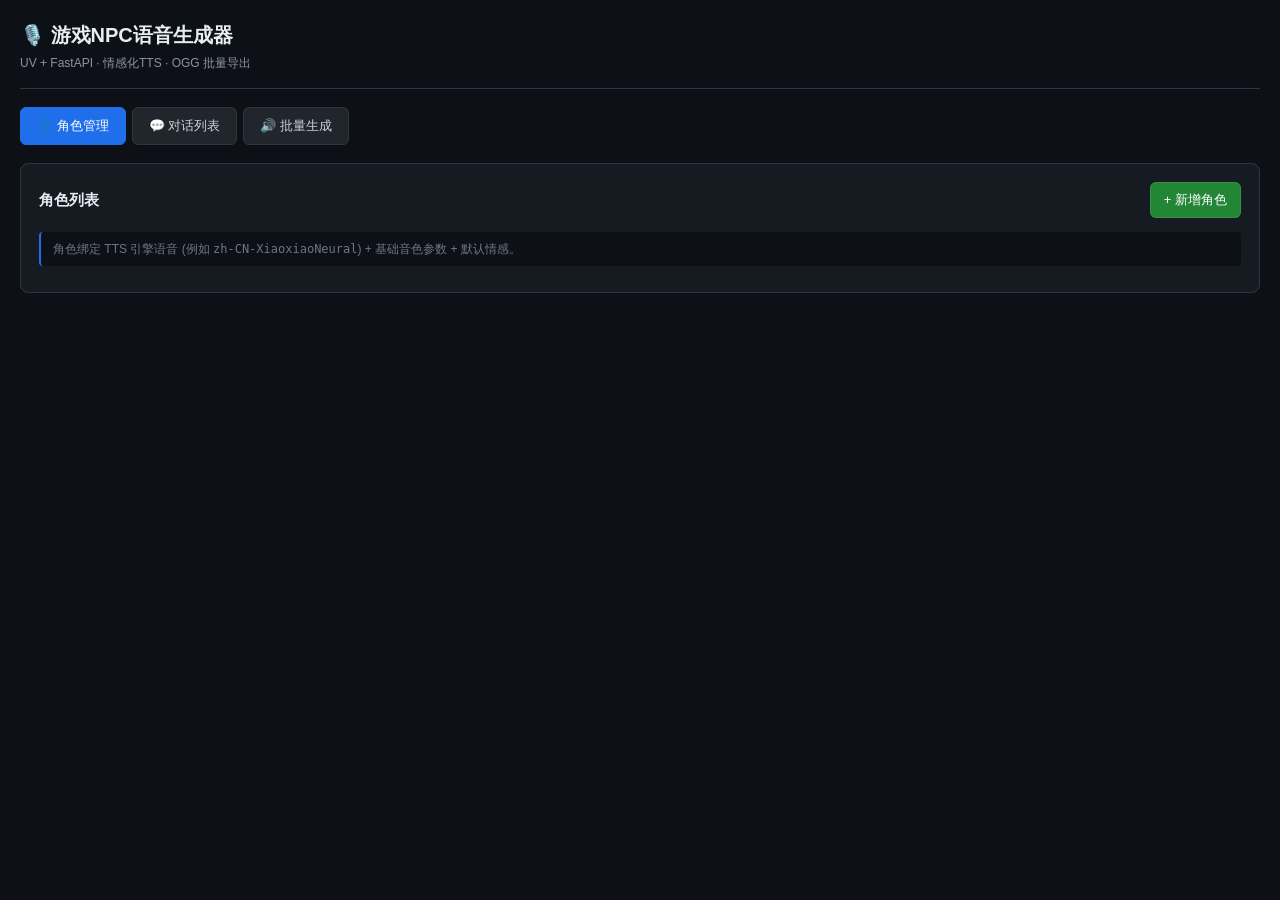
==== web/index.html @ d57621c3 "feat: 用 UV + FastAPI 重建 NPC 语音生成器（按 v2 渐进式披露规范） 按"代码即文档，结构即导航"原则组织项目： - 根 .nav + AI_MAINTENANCE.md +" ====
<!DOCTYPE html>
<html lang="zh-CN">
<head>
<meta charset="UTF-8">
<meta name="viewport" content="width=device-width, initial-scale=1.0">
<title>游戏NPC语音生成器</title>
<style>
* { box-sizing: border-box; margin: 0; padding: 0; }
body { font-family: -apple-system, BlinkMacSystemFont, "PingFang SC", "Microsoft YaHei", sans-serif;
  background: #0d1117; color: #e6edf3; line-height: 1.5; min-height: 100vh; }
.app { max-width: 1400px; margin: 0 auto; padding: 20px; }
header { display: flex; justify-content: space-between; align-items: center; padding-bottom: 16px; border-bottom: 1px solid #30363d; }
h1 { font-size: 20px; }
.subtitle { color: #8b949e; font-size: 12px; margin-top: 4px; }
nav { display: flex; gap: 6px; margin: 18px 0; }
nav button { background: #21262d; color: #c9d1d9; border: 1px solid #30363d; padding: 9px 16px; border-radius: 6px; cursor: pointer; font-size: 13px; }
nav button.active { background: #1f6feb; border-color: #1f6feb; color: #fff; }
section { display: none; background: #161b22; border: 1px solid #30363d; border-radius: 8px; padding: 18px; }
section.active { display: block; }
.panel-head { display: flex; justify-content: space-between; align-items: center; margin-bottom: 14px; gap: 8px; flex-wrap: wrap; }
.panel-head h2 { font-size: 15px; }
button.primary { background: #238636; color: #fff; border: 1px solid rgba(240,246,252,0.1); padding: 8px 13px; border-radius: 6px; cursor: pointer; font-size: 13px; }
button.primary:hover { background: #2ea043; }
button.secondary { background: #21262d; color: #c9d1d9; border: 1px solid #30363d; padding: 7px 11px; border-radius: 6px; cursor: pointer; font-size: 13px; }
button.secondary:hover { background: #30363d; }
button.danger { background: #21262d; color: #f85149; border: 1px solid #30363d; padding: 7px 11px; border-radius: 6px; cursor: pointer; font-size: 13px; }
button.danger:hover { background: #da3633; color: #fff; }
button:disabled { opacity: 0.4; cursor: not-allowed; }
.card { background: #0d1117; border: 1px solid #30363d; border-radius: 6px; padding: 12px; margin-bottom: 10px; }
.row { display: flex; gap: 10px; align-items: center; flex-wrap: wrap; }
input, select, textarea { background: #0d1117; color: #e6edf3; border: 1px solid #30363d; padding: 7px 10px; border-radius: 6px; font-size: 13px; font-family: inherit; }
textarea { width: 100%; min-height: 80px; resize: vertical; font-family: ui-monospace, Menlo, monospace; }
input:focus, select:focus, textarea:focus { outline: none; border-color: #1f6feb; box-shadow: 0 0 0 3px rgba(31,111,235,0.3); }
label { font-size: 11px; color: #8b949e; display: block; margin-bottom: 4px; text-transform: uppercase; letter-spacing: 0.05em; }
.field { display: flex; flex-direction: column; gap: 4px; flex: 1; min-width: 130px; }
.tag { background: #1f6feb33; color: #58a6ff; padding: 2px 8px; border-radius: 12px; font-size: 11px; }
.tag.emo-happy { background: #d2992233; color: #f0883e; }
.tag.emo-sad { background: #6e768133; color: #8b949e; }
.tag.emo-angry { background: #da363333; color: #f85149; }
.tag.emo-surprise { background: #a37bff33; color: #bc8cff; }
.tag.emo-fear { background: #3fb95033; color: #56d364; }
.tag.emo-calm { background: #1f6feb33; color: #58a6ff; }
.tag.emo-neutral { background: #30363d; color: #c9d1d9; }
.status-pending { color: #d29922; }
.status-done { color: #3fb950; }
.status-error { color: #f85149; }
table { width: 100%; border-collapse: collapse; }
th, td { text-align: left; padding: 9px 8px; border-bottom: 1px solid #21262d; font-size: 13px; vertical-align: middle; }
th { color: #8b949e; font-size: 11px; text-transform: uppercase; letter-spacing: 0.05em; }
.empty { text-align: center; padding: 40px 20px; color: #6e7681; }
.progress { background: #21262d; height: 6px; border-radius: 3px; overflow: hidden; margin: 10px 0; }
.progress-bar { background: #1f6feb; height: 100%; transition: width 0.3s; }
.modal-backdrop { position: fixed; inset: 0; background: rgba(0,0,0,0.7); display: none; z-index: 100; align-items: center; justify-content: center; padding: 20px; }
.modal-backdrop.show { display: flex; }
.modal { background: #161b22; border: 1px solid #30363d; border-radius: 8px; padding: 20px; min-width: 480px; max-width: 720px; width: 100%; max-height: 90vh; overflow: auto; }
.toast { position: fixed; bottom: 20px; right: 20px; background: #1f6feb; color: #fff; padding: 10px 16px; border-radius: 6px; z-index: 200; font-size: 13px; }
.toast.error { background: #da3633; }
.toast.success { background: #238636; }
audio { vertical-align: middle; height: 32px; }
.hint { font-size: 12px; color: #6e7681; padding: 8px 12px; background: #0d1117; border-left: 2px solid #1f6feb; border-radius: 4px; margin: 8px 0; }
.mb-2 { margin-bottom: 10px; } .mb-3 { margin-bottom: 14px; }
</style>
</head>
<body>
<div class="app">
  <header>
    <div>
      <h1>🎙️ 游戏NPC语音生成器</h1>
      <div class="subtitle">UV + FastAPI · 情感化TTS · OGG 批量导出</div>
    </div>
  </header>

  <nav>
    <button data-tab="characters" class="active">👤 角色管理</button>
    <button data-tab="dialogues">💬 对话列表</button>
    <button data-tab="generate">🔊 批量生成</button>
  </nav>

  <section id="characters" class="active">
    <div class="panel-head">
      <h2>角色列表</h2>
      <button class="primary" id="addCharacter">+ 新增角色</button>
    </div>
    <div class="hint">角色绑定 TTS 引擎语音 (例如 <code>zh-CN-XiaoxiaoNeural</code>) + 基础音色参数 + 默认情感。</div>
    <div id="characterList"></div>
  </section>

  <section id="dialogues">
    <div class="panel-head">
      <h2>对话列表</h2>
      <div class="row">
        <button class="secondary" id="batchImportBtn">📥 批量导入</button>
        <button class="primary" id="addDialogue">+ 新增对话</button>
      </div>
    </div>
    <div id="dialogueList"></div>
  </section>

  <section id="generate">
    <div class="panel-head"><h2>批量语音合成</h2></div>
    <div class="card">
      <div class="row mb-2">
        <div class="field">
          <label>合成范围</label>
          <select id="genScope">
            <option value="pending">仅未合成 (新增对话之后)</option>
            <option value="all">全部对话 (重新合成)</option>
            <option value="selected">仅选中的对话</option>
          </select>
        </div>
        <div class="field" style="flex:0 0 auto">
          <label>&nbsp;</label>
          <div class="row">
            <button class="primary" id="startGen">▶ 开始合成</button>
          </div>
        </div>
      </div>
      <div class="progress"><div class="progress-bar" id="progBar" style="width:0%"></div></div>
      <div id="genStatus" class="subtitle">就绪。后端通过 edge-tts + ffmpeg 输出 OGG/Opus。</div>
      <div class="hint">范围 "仅未合成" 会跳过 <code>audio_path</code> 已存在的对话；编辑对话内容会自动失效旧音频。</div>
    </div>
    <div class="card">
      <div class="panel-head" style="margin-bottom:8px"><h2 style="font-size:13px">最近合成结果</h2></div>
      <div id="genResults"></div>
    </div>
  </section>
</div>

<div class="modal-backdrop" id="modal"><div class="modal" id="modalContent"></div></div>

<script>
'use strict';

const EMOTIONS = {
  neutral: '中性', happy: '开心', sad: '悲伤', angry: '愤怒',
  surprise: '惊讶', fear: '害怕', calm: '平静',
};

const state = { characters: [], dialogues: [], voices: [] };

const $ = s => document.querySelector(s);
const escapeHtml = s => String(s ?? '').replace(/[&<>"']/g, m => ({'&':'&amp;','<':'&lt;','>':'&gt;','"':'&quot;',"'":'&#39;'}[m]));

async function api(path, options = {}) {
  const res = await fetch(path, {
    headers: { 'Content-Type': 'application/json', ...(options.headers || {}) },
    ...options,
  });
  if (!res.ok) {
    let detail = res.statusText;
    try { detail = (await res.json()).detail || detail; } catch (e) {}
    throw new Error(detail);
  }
  const ct = res.headers.get('content-type') || '';
  if (ct.includes('application/json')) return res.json();
  return res;
}

function toast(msg, type = 'info') {
  const t = document.createElement('div');
  t.className = 'toast ' + type;
  t.textContent = msg;
  document.body.appendChild(t);
  setTimeout(() => t.remove(), 2500);
}

function openModal(html) { $('#modalContent').innerHTML = html; $('#modal').classList.add('show'); }
function closeModal() { $('#modal').classList.remove('show'); }
$('#modal').addEventListener('click', e => { if (e.target.id === 'modal') closeModal(); });

document.querySelectorAll('nav button').forEach(btn => {
  btn.addEventListener('click', () => {
    document.querySelectorAll('nav button').forEach(b => b.classList.remove('active'));
    document.querySelectorAll('section').forEach(s => s.classList.remove('active'));
    btn.classList.add('active');
    document.getElementById(btn.dataset.tab).classList.add('active');
  });
});

/* ---------- 角色 ---------- */
async function reloadCharacters() {
  state.characters = await api('/api/characters');
  renderCharacters();
  renderDialogues();
}

function renderCharacters() {
  const list = $('#characterList');
  if (!state.characters.length) {
    list.innerHTML = '<div class="empty">暂无角色，点击"+ 新增角色"创建</div>';
    return;
  }
  list.innerHTML = state.characters.map(c => `
    <div class="card">
      <div class="row">
        <div class="field" style="flex:0 0 160px"><label>角色名</label><strong>${escapeHtml(c.name)}</strong></div>
        <div class="field"><label>语音</label><span style="font-family:monospace;font-size:12px">${escapeHtml(c.voice)}</span></div>
        <div class="field" style="flex:0 0 70px"><label>语速</label>${c.rate.toFixed(2)}</div>
        <div class="field" style="flex:0 0 70px"><label>音调</label>${c.pitch.toFixed(2)}</div>
        <div class="field" style="flex:0 0 70px"><label>音量</label>${c.volume.toFixed(2)}</div>
        <div class="field" style="flex:0 0 80px"><label>默认情感</label><span class="tag emo-${c.default_emotion}">${EMOTIONS[c.default_emotion]}</span></div>
        <div class="field" style="flex:0 0 auto"><label>&nbsp;</label>
          <div class="row">
            <button class="secondary" data-act="edit" data-id="${c.id}">编辑</button>
            <button class="danger" data-act="delete" data-id="${c.id}">删除</button>
          </div>
        </div>
      </div>
    </div>`).join('');
  list.querySelectorAll('button[data-act]').forEach(b => {
    b.addEventListener('click', () => {
      const { act, id } = b.dataset;
      if (act === 'edit') editCharacter(id);
      else if (act === 'delete') deleteCharacter(id);
    });
  });
}

function characterFormHtml(c) {
  const voices = state.voices.length ? state.voices : [{ id: 'zh-CN-XiaoxiaoNeural', name: 'Xiaoxiao (zh-CN)', lang: 'zh-CN' }];
  const voiceOpts = voices.map(v => `<option value="${escapeHtml(v.id)}" ${c?.voice === v.id ? 'selected' : ''}>${escapeHtml(v.name)} · ${escapeHtml(v.lang)}</option>`).join('');
  const emoOpts = Object.entries(EMOTIONS).map(([k, v]) => `<option value="${k}" ${c?.default_emotion === k ? 'selected' : ''}>${v}</option>`).join('');
  return `
    <h2 style="margin-bottom:14px">${c ? '编辑角色' : '新增角色'}</h2>
    <div class="field mb-2"><label>角色名 *</label><input id="cName" value="${escapeHtml(c?.name || '')}" placeholder="例：村长老李"></div>
    <div class="field mb-2"><label>语音</label><select id="cVoice">${voiceOpts}</select></div>
    <div class="row mb-2">
      <div class="field"><label>语速 (0.5-2)</label><input id="cRate" type="number" step="0.05" min="0.5" max="2" value="${c?.rate ?? 1.0}"></div>
      <div class="field"><label>音调 (0-2)</label><input id="cPitch" type="number" step="0.05" min="0" max="2" value="${c?.pitch ?? 1.0}"></div>
      <div class="field"><label>音量 (0-1)</label><input id="cVolume" type="number" step="0.05" min="0" max="1" value="${c?.volume ?? 1.0}"></div>
    </div>
    <div class="field mb-3"><label>默认情感</label><select id="cEmotion">${emoOpts}</select></div>
    <div class="row">
      <span style="flex:1"></span>
      <button class="secondary" id="cCancel">取消</button>
      <button class="primary" id="cSave">${c ? '保存' : '创建'}</button>
    </div>`;
}

function readCharacterForm() {
  return {
    name: $('#cName').value.trim(),
    voice: $('#cVoice').value,
    rate: parseFloat($('#cRate').value) || 1,
    pitch: parseFloat($('#cPitch').value) || 1,
    volume: parseFloat($('#cVolume').value) || 1,
    default_emotion: $('#cEmotion').value,
  };
}

async function loadVoices() {
  try {
    state.voices = await api('/api/characters/voices/available');
  } catch (e) {
    state.voices = [];
  }
}

function openCharacterForm(c = null) {
  openModal(characterFormHtml(c));
  $('#cCancel').onclick = closeModal;
  $('#cSave').onclick = async () => {
    const data = readCharacterForm();
    try {
      if (c) await api(`/api/characters/${c.id}`, { method: 'PATCH', body: JSON.stringify(data) });
      else await api('/api/characters', { method: 'POST', body: JSON.stringify(data) });
      await reloadCharacters();
      closeModal();
      toast(c ? '已更新' : '已创建', 'success');
    } catch (e) { toast(e.message, 'error'); }
  };
}

function editCharacter(id) {
  const c = state.characters.find(x => x.id === id);
  if (c) openCharacterForm(c);
}
async function deleteCharacter(id) {
  if (!confirm('确定删除该角色？')) return;
  try {
    await api(`/api/characters/${id}`, { method: 'DELETE' });
    await reloadCharacters();
    toast('已删除');
  } catch (e) { toast(e.message, 'error'); }
}
$('#addCharacter').addEventListener('click', () => openCharacterForm());

/* ---------- 对话 ---------- */
async function reloadDialogues() {
  state.dialogues = await api('/api/dialogues');
  renderDialogues();
}

function renderDialogues() {
  const list = $('#dialogueList');
  if (!state.dialogues.length) {
    list.innerHTML = '<div class="empty">暂无对话，点击"+ 新增对话"或"📥 批量导入"</div>';
    return;
  }
  const charById = Object.fromEntries(state.characters.map(c => [c.id, c]));
  const rows = state.dialogues.map((d, i) => {
    const c = charById[d.character_id];
    const status = d.audio_path ? '<span class="status-done">✓ 已合成</span>' : '<span class="status-pending">○ 待合成</span>';
    const playBtn = d.audio_path
      ? `<button class="secondary" data-act="play" data-id="${d.id}">🔊 试听</button>
         <a href="/api/synthesis/audio/${d.id}" download><button class="secondary">⬇ 下载</button></a>`
      : `<button class="secondary" data-act="preview" data-id="${d.id}">🔊 预览</button>`;
    return `
      <tr data-id="${d.id}">
        <td><input type="checkbox" class="dialogChk" data-id="${d.id}"></td>
        <td>${i + 1}</td>
        <td>${c ? escapeHtml(c.name) : '<span style="color:#f85149">未指定</span>'}</td>
        <td><span class="tag emo-${d.emotion}">${EMOTIONS[d.emotion]}</span></td>
        <td style="max-width:480px;white-space:pre-wrap">${escapeHtml(d.text)}</td>
        <td>${status}</td>
        <td><div class="row">${playBtn}<button class="secondary" data-act="edit" data-id="${d.id}">编辑</button><button class="danger" data-act="del" data-id="${d.id}">删</button></div></td>
      </tr>`;
  }).join('');
  list.innerHTML = `
    <div class="hint">共 ${state.dialogues.length} 条 · 已合成 ${state.dialogues.filter(d => d.audio_path).length} 条 · 待合成 ${state.dialogues.filter(d => !d.audio_path).length} 条</div>
    <table>
      <thead><tr><th><input type="checkbox" id="selAll"></th><th>#</th><th>角色</th><th>情感</th><th>对话</th><th>状态</th><th>操作</th></tr></thead>
      <tbody>${rows}</tbody>
    </table>`;
  $('#selAll').addEventListener('change', e => {
    document.querySelectorAll('.dialogChk').forEach(cb => cb.checked = e.target.checked);
  });
  list.querySelectorAll('button[data-act]').forEach(b => {
    b.addEventListener('click', () => {
      const { act, id } = b.dataset;
      if (act === 'edit') editDialogue(id);
      else if (act === 'del') deleteDialogue(id);
      else if (act === 'play') playDialogue(id);
      else if (act === 'preview') previewDialogue(id);
    });
  });
}

function dialogueFormHtml(d) {
  const charOpts = state.characters.map(c => `<option value="${c.id}" ${d?.character_id === c.id ? 'selected' : ''}>${escapeHtml(c.name)}</option>`).join('');
  const emoOpts = Object.entries(EMOTIONS).map(([k, v]) => `<option value="${k}" ${(d?.emotion || 'neutral') === k ? 'selected' : ''}>${v}</option>`).join('');
  return `
    <h2 style="margin-bottom:14px">${d ? '编辑对话' : '新增对话'}</h2>
    <div class="row mb-2">
      <div class="field"><label>角色 *</label><select id="dChar"><option value="">-- 选择角色 --</option>${charOpts}</select></div>
      <div class="field"><label>情感</label><select id="dEmotion">${emoOpts}</select></div>
    </div>
    <div class="field mb-2"><label>对话内容 *</label><textarea id="dText" placeholder="请输入对话文本...">${escapeHtml(d?.text || '')}</textarea></div>
    <div class="field mb-3"><label>导出文件名 (可选)</label><input id="dFilename" value="${escapeHtml(d?.filename || '')}" placeholder="例：npc_villager_001"></div>
    <div class="row">
      <span style="flex:1"></span>
      <button class="secondary" id="dCancel">取消</button>
      <button class="primary" id="dSave">${d ? '保存' : '创建'}</button>
    </div>`;
}

function openDialogueForm(d = null) {
  if (!state.characters.length) return toast('请先创建至少一个角色', 'error');
  openModal(dialogueFormHtml(d));
  $('#dCancel').onclick = closeModal;
  $('#dSave').onclick = async () => {
    const data = {
      character_id: $('#dChar').value,
      emotion: $('#dEmotion').value,
      text: $('#dText').value,
      filename: $('#dFilename').value.trim() || null,
    };
    try {
      if (d) await api(`/api/dialogues/${d.id}`, { method: 'PATCH', body: JSON.stringify(data) });
      else await api('/api/dialogues', { method: 'POST', body: JSON.stringify(data) });
      await reloadDialogues();
      closeModal();
      toast(d ? '已更新' : '已创建', 'success');
    } catch (e) { toast(e.message, 'error'); }
  };
}
function editDialogue(id) {
  const d = state.dialogues.find(x => x.id === id);
  if (d) openDialogueForm(d);
}
async function deleteDialogue(id) {
  if (!confirm('确定删除该对话？')) return;
  try { await api(`/api/dialogues/${id}`, { method: 'DELETE' }); await reloadDialogues(); toast('已删除'); }
  catch (e) { toast(e.message, 'error'); }
}
function playDialogue(id) {
  const a = new Audio(`/api/synthesis/audio/${id}`);
  a.play().catch(e => toast('播放失败：' + e.message, 'error'));
}
async function previewDialogue(id) {
  toast('正在合成预览...');
  try {
    const res = await fetch(`/api/synthesis/preview/${id}`, { method: 'POST' });
    if (!res.ok) throw new Error((await res.json()).detail || res.statusText);
    const blob = await res.blob();
    const url = URL.createObjectURL(blob);
    const a = new Audio(url);
    a.play();
  } catch (e) { toast('预览失败：' + e.message, 'error'); }
}
$('#addDialogue').addEventListener('click', () => openDialogueForm());

/* ---------- 批量导入 ---------- */
function importFormHtml() {
  const charOpts = state.characters.map(c => `<option value="${c.id}">${escapeHtml(c.name)}</option>`).join('');
  const emoOpts = Object.entries(EMOTIONS).map(([k, v]) => `<option value="${k}">${v}</option>`).join('');
  return `
    <h2 style="margin-bottom:14px">批量导入对话</h2>
    <div class="row mb-2">
      <div class="field"><label>格式</label><select id="impFormat">
        <option value="csv">CSV (角色,情感,文本[,文件名])</option>
        <option value="json">JSON 数组</option>
        <option value="lines">纯文本 (每行一条)</option>
      </select></div>
      <div class="field"><label>默认角色</label><select id="impDefaultChar"><option value="">-- 不指定 --</option>${charOpts}</select></div>
      <div class="field"><label>默认情感</label><select id="impDefaultEmo">${emoOpts}</select></div>
    </div>
    <div class="field mb-2"><label>从文件加载</label><input type="file" id="impFile" accept=".csv,.txt,.json"></div>
    <div class="field mb-3"><label>内容</label><textarea id="impData" style="min-height:200px" placeholder="村长老李,calm,你好，旅行者。
铁匠老王,angry,别在我铺子里乱碰东西！"></textarea></div>
    <div class="row">
      <span style="flex:1"></span>
      <button class="secondary" id="impCancel">取消</button>
      <button class="primary" id="impDo">导入</button>
    </div>`;
}

$('#batchImportBtn').addEventListener('click', () => {
  openModal(importFormHtml());
  $('#impCancel').onclick = closeModal;
  $('#impFile').addEventListener('change', async e => {
    const f = e.target.files[0]; if (!f) return;
    $('#impData').value = await f.text();
    if (f.name.endsWith('.json')) $('#impFormat').value = 'json';
    else if (f.name.endsWith('.txt')) $('#impFormat').value = 'lines';
    else $('#impFormat').value = 'csv';
  });
  $('#impDo').onclick = async () => {
    const fd = new FormData();
    fd.append('format', $('#impFormat').value);
    fd.append('content', $('#impData').value);
    fd.append('default_character_id', $('#impDefaultChar').value);
    fd.append('default_emotion', $('#impDefaultEmo').value);
    try {
      const res = await fetch('/api/dialogues/import', { method: 'POST', body: fd });
      if (!res.ok) throw new Error((await res.json()).detail || res.statusText);
      const j = await res.json();
      await reloadDialogues();
      closeModal();
      toast(`已导入 ${j.imported} 条`, 'success');
    } catch (e) { toast(e.message, 'error'); }
  };
});

/* ---------- 批量合成 ---------- */
$('#startGen').addEventListener('click', async () => {
  const scope = $('#genScope').value;
  let dialogue_ids = [];
  if (scope === 'selected') {
    dialogue_ids = Array.from(document.querySelectorAll('.dialogChk:checked')).map(cb => cb.dataset.id);
    if (!dialogue_ids.length) return toast('请先在对话列表中勾选', 'error');
  }
  $('#startGen').disabled = true;
  $('#progBar').style.width = '0%';
  $('#genResults').innerHTML = '';
  $('#genStatus').textContent = '已发起合成请求，等待 SSE 进度...';

  try {
    const resp = await fetch('/api/synthesis/batch/stream', {
      method: 'POST',
      headers: { 'Content-Type': 'application/json' },
      body: JSON.stringify({ scope, dialogue_ids }),
    });
    if (!resp.ok) throw new Error((await resp.json()).detail || resp.statusText);
    const reader = resp.body.getReader();
    const decoder = new TextDecoder();
    let buf = '';
    let total = 0, done = 0, ok = 0, fail = 0;
    const results = [];
    while (true) {
      const { value, done: streamDone } = await reader.read();
      if (streamDone) break;
      buf += decoder.decode(value, { stream: true });
      const parts = buf.split('\n\n');
      buf = parts.pop();
      for (const ev of parts) {
        const m = ev.match(/^data: (.+)$/m);
        if (!m) continue;
        const data = JSON.parse(m[1]);
        if (data.phase === 'start') {
          total = data.total;
          $('#genStatus').textContent = `共 ${total} 条待合成...`;
        } else if (data.phase === 'progress') {
          done = data.index;
          const r = data.result;
          results.push(r);
          if (r.success) ok++; else fail++;
          $('#progBar').style.width = ((done / total) * 100) + '%';
          $('#genStatus').textContent = `合成中 ${done}/${total} · 成功 ${ok} 失败 ${fail}`;
          renderGenResult(r);
        } else if (data.phase === 'done') {
          $('#genStatus').textContent = `完成 · 成功 ${ok} · 失败 ${fail}`;
          $('#progBar').style.width = '100%';
        }
      }
    }
    await reloadDialogues();
    toast(`合成完成 (${ok}/${total})`, 'success');
  } catch (e) {
    toast('合成失败：' + e.message, 'error');
    $('#genStatus').textContent = '失败：' + e.message;
  } finally {
    $('#startGen').disabled = false;
  }
});

function renderGenResult(r) {
  const wrap = document.createElement('div');
  wrap.className = 'card';
  const d = state.dialogues.find(x => x.id === r.dialogue_id);
  const c = d ? state.characters.find(x => x.id === d.character_id) : null;
  wrap.innerHTML = `
    <div class="row">
      <div class="field" style="flex:0 0 180px"><label>${escapeHtml(c?.name || '?')} · <span class="tag emo-${d?.emotion}">${EMOTIONS[d?.emotion] || ''}</span></label>
        <div style="font-size:13px">${escapeHtml((d?.text || '').slice(0, 60))}</div>
      </div>
      <div class="field"><label>状态</label>${r.success ? '<span class="status-done">✓ 成功</span>' : `<span class="status-error">✗ ${escapeHtml(r.error || '')}</span>`}</div>
      ${r.success ? `<div class="field" style="flex:0 0 260px"><label>试听</label><audio src="/api/synthesis/audio/${r.dialogue_id}" controls preload="none"></audio></div>` : ''}
      ${r.success ? `<div class="field" style="flex:0 0 auto"><label>&nbsp;</label><a href="/api/synthesis/audio/${r.dialogue_id}" download><button class="secondary">⬇</button></a></div>` : ''}
    </div>`;
  $('#genResults').prepend(wrap);
}

/* ---------- init ---------- */
(async () => {
  await loadVoices();
  await reloadCharacters();
  await reloadDialogues();
})();
</script>
</body>
</html>
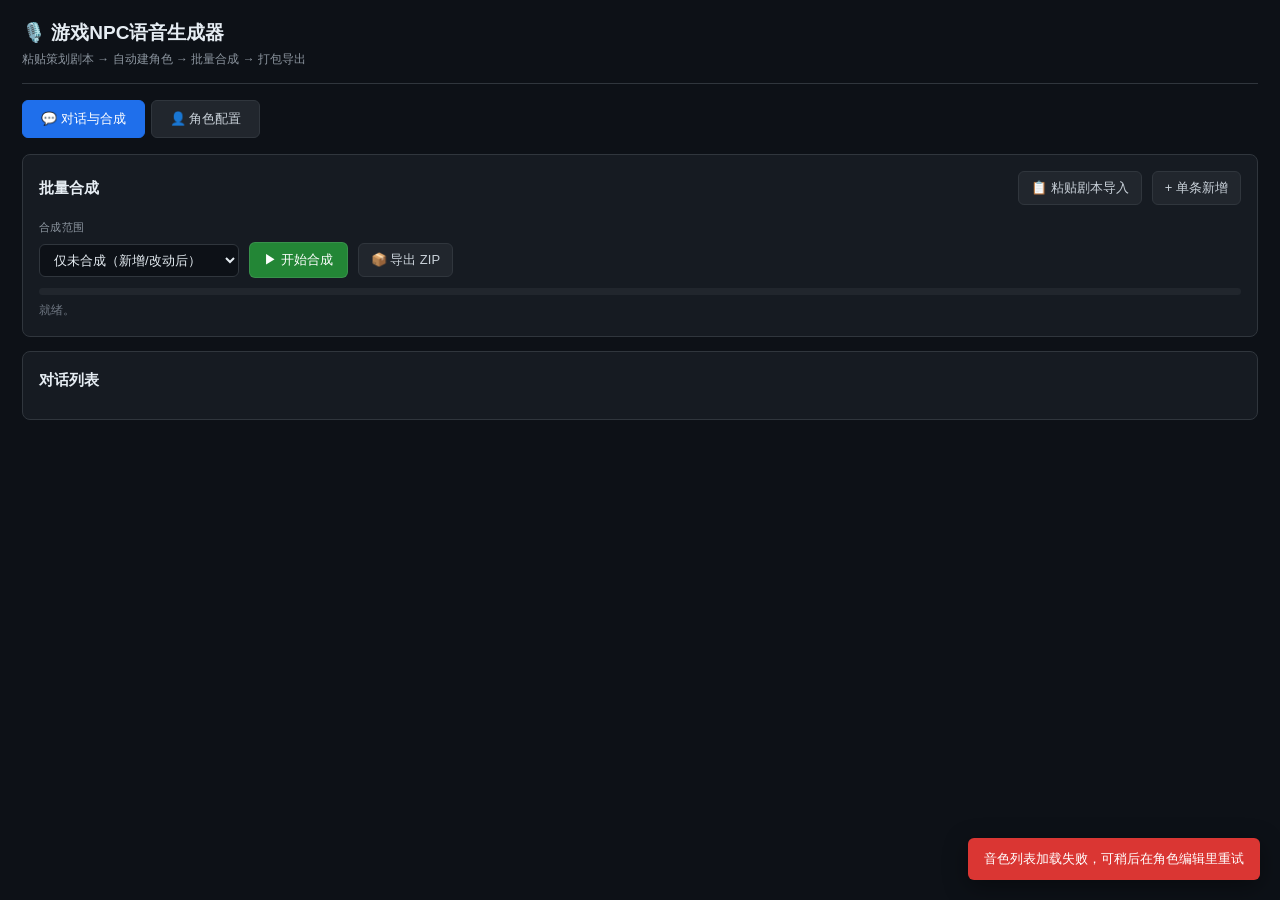
==== commit b277b3d6: "refactor(web): 批6 前端 UX 重构，围绕游戏团队真实工作流 - 剧本导入为核心入口：粘贴多角色文案，实时预览识别到的角色/条数，   未登记角色自动建档，场景名统一分组 - 音色选择" ====
--- a/web/index.html
+++ b/web/index.html
@@ -7,58 +7,60 @@
 <style>
 * { box-sizing: border-box; margin: 0; padding: 0; }
 body { font-family: -apple-system, BlinkMacSystemFont, "PingFang SC", "Microsoft YaHei", sans-serif;
-  background: #0d1117; color: #e6edf3; line-height: 1.5; min-height: 100vh; }
-.app { max-width: 1400px; margin: 0 auto; padding: 20px; }
-header { display: flex; justify-content: space-between; align-items: center; padding-bottom: 16px; border-bottom: 1px solid #30363d; }
-h1 { font-size: 20px; }
-.subtitle { color: #8b949e; font-size: 12px; margin-top: 4px; }
-nav { display: flex; gap: 6px; margin: 18px 0; }
-nav button { background: #21262d; color: #c9d1d9; border: 1px solid #30363d; padding: 9px 16px; border-radius: 6px; cursor: pointer; font-size: 13px; }
+  background: #0d1117; color: #e6edf3; line-height: 1.55; min-height: 100vh; }
+.app { max-width: 1500px; margin: 0 auto; padding: 18px 22px; }
+header { display: flex; justify-content: space-between; align-items: flex-end; padding-bottom: 14px; border-bottom: 1px solid #30363d; }
+h1 { font-size: 19px; }
+.subtitle { color: #8b949e; font-size: 12px; margin-top: 3px; }
+nav { display: flex; gap: 6px; margin: 16px 0; }
+nav button { background: #21262d; color: #c9d1d9; border: 1px solid #30363d; padding: 9px 18px; border-radius: 6px; cursor: pointer; font-size: 13px; }
 nav button.active { background: #1f6feb; border-color: #1f6feb; color: #fff; }
-section { display: none; background: #161b22; border: 1px solid #30363d; border-radius: 8px; padding: 18px; }
+section { display: none; }
 section.active { display: block; }
-.panel-head { display: flex; justify-content: space-between; align-items: center; margin-bottom: 14px; gap: 8px; flex-wrap: wrap; }
+.box { background: #161b22; border: 1px solid #30363d; border-radius: 8px; padding: 16px; margin-bottom: 14px; }
+.panel-head { display: flex; justify-content: space-between; align-items: center; margin-bottom: 12px; gap: 10px; flex-wrap: wrap; }
 .panel-head h2 { font-size: 15px; }
-button.primary { background: #238636; color: #fff; border: 1px solid rgba(240,246,252,0.1); padding: 8px 13px; border-radius: 6px; cursor: pointer; font-size: 13px; }
+button.primary { background: #238636; color: #fff; border: 1px solid rgba(240,246,252,0.1); padding: 8px 14px; border-radius: 6px; cursor: pointer; font-size: 13px; }
 button.primary:hover { background: #2ea043; }
-button.secondary { background: #21262d; color: #c9d1d9; border: 1px solid #30363d; padding: 7px 11px; border-radius: 6px; cursor: pointer; font-size: 13px; }
+button.secondary { background: #21262d; color: #c9d1d9; border: 1px solid #30363d; padding: 7px 12px; border-radius: 6px; cursor: pointer; font-size: 13px; }
 button.secondary:hover { background: #30363d; }
-button.danger { background: #21262d; color: #f85149; border: 1px solid #30363d; padding: 7px 11px; border-radius: 6px; cursor: pointer; font-size: 13px; }
+button.danger { background: #21262d; color: #f85149; border: 1px solid #30363d; padding: 6px 10px; border-radius: 6px; cursor: pointer; font-size: 12px; }
 button.danger:hover { background: #da3633; color: #fff; }
+button.warn { background: #9e6a03; color: #fff; border: 1px solid rgba(240,246,252,0.1); padding: 8px 14px; border-radius: 6px; cursor: pointer; font-size: 13px; }
+button.warn:hover { background: #bb8009; }
 button:disabled { opacity: 0.4; cursor: not-allowed; }
-.card { background: #0d1117; border: 1px solid #30363d; border-radius: 6px; padding: 12px; margin-bottom: 10px; }
+.card { background: #0d1117; border: 1px solid #30363d; border-radius: 6px; padding: 11px; margin-bottom: 9px; }
 .row { display: flex; gap: 10px; align-items: center; flex-wrap: wrap; }
 input, select, textarea { background: #0d1117; color: #e6edf3; border: 1px solid #30363d; padding: 7px 10px; border-radius: 6px; font-size: 13px; font-family: inherit; }
-textarea { width: 100%; min-height: 80px; resize: vertical; font-family: ui-monospace, Menlo, monospace; }
+textarea { width: 100%; resize: vertical; font-family: ui-monospace, Menlo, Consolas, monospace; line-height: 1.6; }
 input:focus, select:focus, textarea:focus { outline: none; border-color: #1f6feb; box-shadow: 0 0 0 3px rgba(31,111,235,0.3); }
-label { font-size: 11px; color: #8b949e; display: block; margin-bottom: 4px; text-transform: uppercase; letter-spacing: 0.05em; }
+label { font-size: 11px; color: #8b949e; display: block; margin-bottom: 4px; text-transform: uppercase; letter-spacing: 0.04em; }
 .field { display: flex; flex-direction: column; gap: 4px; flex: 1; min-width: 130px; }
-.tag { background: #1f6feb33; color: #58a6ff; padding: 2px 8px; border-radius: 12px; font-size: 11px; }
-.tag.emo-happy { background: #d2992233; color: #f0883e; }
-.tag.emo-sad { background: #6e768133; color: #8b949e; }
-.tag.emo-angry { background: #da363333; color: #f85149; }
-.tag.emo-surprise { background: #a37bff33; color: #bc8cff; }
-.tag.emo-fear { background: #3fb95033; color: #56d364; }
-.tag.emo-calm { background: #1f6feb33; color: #58a6ff; }
-.tag.emo-neutral { background: #30363d; color: #c9d1d9; }
-.status-pending { color: #d29922; }
-.status-done { color: #3fb950; }
-.status-error { color: #f85149; }
+.field.tight { flex: 0 0 auto; }
+.tag { padding: 2px 8px; border-radius: 11px; font-size: 11px; white-space: nowrap; }
+.emo-happy { background: #d2992233; color: #f0883e; } .emo-sad { background: #6e768133; color: #8b949e; }
+.emo-angry { background: #da363333; color: #f85149; } .emo-surprise { background: #a37bff33; color: #bc8cff; }
+.emo-fear { background: #3fb95033; color: #56d364; } .emo-calm { background: #1f6feb33; color: #58a6ff; }
+.emo-neutral { background: #30363d; color: #c9d1d9; }
+.status-pending { color: #d29922; } .status-done { color: #3fb950; } .status-error { color: #f85149; }
 table { width: 100%; border-collapse: collapse; }
-th, td { text-align: left; padding: 9px 8px; border-bottom: 1px solid #21262d; font-size: 13px; vertical-align: middle; }
-th { color: #8b949e; font-size: 11px; text-transform: uppercase; letter-spacing: 0.05em; }
-.empty { text-align: center; padding: 40px 20px; color: #6e7681; }
-.progress { background: #21262d; height: 6px; border-radius: 3px; overflow: hidden; margin: 10px 0; }
-.progress-bar { background: #1f6feb; height: 100%; transition: width 0.3s; }
-.modal-backdrop { position: fixed; inset: 0; background: rgba(0,0,0,0.7); display: none; z-index: 100; align-items: center; justify-content: center; padding: 20px; }
+th, td { text-align: left; padding: 8px 8px; border-bottom: 1px solid #21262d; font-size: 13px; vertical-align: middle; }
+th { color: #8b949e; font-size: 11px; text-transform: uppercase; letter-spacing: 0.04em; }
+.scene-head { background: #1c2333; color: #58a6ff; font-size: 12px; padding: 7px 10px; border-radius: 5px; margin: 14px 0 6px; font-weight: 600; }
+.empty { text-align: center; padding: 48px 20px; color: #6e7681; }
+.empty h3 { color: #c9d1d9; font-size: 15px; margin-bottom: 6px; }
+.progress { background: #21262d; height: 7px; border-radius: 4px; overflow: hidden; margin: 10px 0 6px; }
+.progress-bar { background: #1f6feb; height: 100%; transition: width 0.25s; width: 0; }
+.modal-backdrop { position: fixed; inset: 0; background: rgba(0,0,0,0.72); display: none; z-index: 100; align-items: center; justify-content: center; padding: 20px; }
 .modal-backdrop.show { display: flex; }
-.modal { background: #161b22; border: 1px solid #30363d; border-radius: 8px; padding: 20px; min-width: 480px; max-width: 720px; width: 100%; max-height: 90vh; overflow: auto; }
-.toast { position: fixed; bottom: 20px; right: 20px; background: #1f6feb; color: #fff; padding: 10px 16px; border-radius: 6px; z-index: 200; font-size: 13px; }
-.toast.error { background: #da3633; }
-.toast.success { background: #238636; }
-audio { vertical-align: middle; height: 32px; }
-.hint { font-size: 12px; color: #6e7681; padding: 8px 12px; background: #0d1117; border-left: 2px solid #1f6feb; border-radius: 4px; margin: 8px 0; }
+.modal { background: #161b22; border: 1px solid #30363d; border-radius: 8px; padding: 20px; min-width: 560px; max-width: 820px; width: 100%; max-height: 92vh; overflow: auto; }
+.toast { position: fixed; bottom: 20px; right: 20px; background: #1f6feb; color: #fff; padding: 11px 16px; border-radius: 6px; z-index: 200; font-size: 13px; max-width: 420px; box-shadow: 0 6px 24px rgba(0,0,0,0.4); }
+.toast.error { background: #da3633; } .toast.success { background: #238636; }
+audio { vertical-align: middle; height: 30px; }
+.hint { font-size: 12px; color: #8b949e; padding: 8px 12px; background: #0d1117; border-left: 2px solid #1f6feb; border-radius: 4px; margin: 6px 0; }
+.mono { font-family: ui-monospace, Menlo, monospace; font-size: 12px; }
 .mb-2 { margin-bottom: 10px; } .mb-3 { margin-bottom: 14px; }
+.muted { color: #6e7681; font-size: 12px; }
 </style>
 </head>
 <body>
@@ -66,62 +68,65 @@
   <header>
     <div>
       <h1>🎙️ 游戏NPC语音生成器</h1>
-      <div class="subtitle">UV + FastAPI · 情感化TTS · OGG 批量导出</div>
-    </div>
+      <div class="subtitle">粘贴策划剧本 → 自动建角色 → 批量合成 → 打包导出</div>
+    </div>
+    <div class="muted" id="statSummary"></div>
   </header>
 
   <nav>
-    <button data-tab="characters" class="active">👤 角色管理</button>
-    <button data-tab="dialogues">💬 对话列表</button>
-    <button data-tab="generate">🔊 批量生成</button>
+    <button data-tab="dialogues" class="active">💬 对话与合成</button>
+    <button data-tab="characters">👤 角色配置</button>
   </nav>
 
-  <section id="characters" class="active">
-    <div class="panel-head">
-      <h2>角色列表</h2>
-      <button class="primary" id="addCharacter">+ 新增角色</button>
-    </div>
-    <div class="hint">角色绑定 TTS 引擎语音 (例如 <code>zh-CN-XiaoxiaoNeural</code>) + 基础音色参数 + 默认情感。</div>
-    <div id="characterList"></div>
-  </section>
-
-  <section id="dialogues">
-    <div class="panel-head">
-      <h2>对话列表</h2>
-      <div class="row">
-        <button class="secondary" id="batchImportBtn">📥 批量导入</button>
-        <button class="primary" id="addDialogue">+ 新增对话</button>
+  <!-- ============ 对话与合成 ============ -->
+  <section id="dialogues" class="active">
+    <div class="box">
+      <div class="panel-head">
+        <h2>批量合成</h2>
+        <div class="row">
+          <button class="secondary" id="pasteScript">📋 粘贴剧本导入</button>
+          <button class="secondary" id="addDialogue">+ 单条新增</button>
+        </div>
       </div>
-    </div>
-    <div id="dialogueList"></div>
-  </section>
-
-  <section id="generate">
-    <div class="panel-head"><h2>批量语音合成</h2></div>
-    <div class="card">
       <div class="row mb-2">
-        <div class="field">
+        <div class="field tight" style="min-width:200px">
           <label>合成范围</label>
           <select id="genScope">
-            <option value="pending">仅未合成 (新增对话之后)</option>
-            <option value="all">全部对话 (重新合成)</option>
-            <option value="selected">仅选中的对话</option>
+            <option value="pending">仅未合成（新增/改动后）</option>
+            <option value="all">全部对话（重新合成）</option>
+            <option value="selected">仅勾选的对话</option>
           </select>
         </div>
-        <div class="field" style="flex:0 0 auto">
+        <div class="field tight">
           <label>&nbsp;</label>
           <div class="row">
             <button class="primary" id="startGen">▶ 开始合成</button>
+            <button class="secondary" id="exportZip">📦 导出 ZIP</button>
           </div>
         </div>
       </div>
-      <div class="progress"><div class="progress-bar" id="progBar" style="width:0%"></div></div>
-      <div id="genStatus" class="subtitle">就绪。后端通过 edge-tts + ffmpeg 输出 OGG/Opus。</div>
-      <div class="hint">范围 "仅未合成" 会跳过 <code>audio_path</code> 已存在的对话；编辑对话内容会自动失效旧音频。</div>
-    </div>
-    <div class="card">
-      <div class="panel-head" style="margin-bottom:8px"><h2 style="font-size:13px">最近合成结果</h2></div>
-      <div id="genResults"></div>
+      <div class="progress"><div class="progress-bar" id="progBar"></div></div>
+      <div class="muted" id="genStatus">就绪。</div>
+    </div>
+
+    <div class="box">
+      <div class="panel-head">
+        <h2>对话列表</h2>
+        <span class="muted" id="dialogueCount"></span>
+      </div>
+      <div id="dialogueList"></div>
+    </div>
+  </section>
+
+  <!-- ============ 角色配置 ============ -->
+  <section id="characters">
+    <div class="box">
+      <div class="panel-head">
+        <h2>角色列表</h2>
+        <button class="primary" id="addCharacter">+ 新增角色</button>
+      </div>
+      <div class="hint">角色绑定一个 TTS 音色 + 基础音速/音调/音量。粘贴剧本时未登记的角色会用默认音色自动建档，之后可在此调整。</div>
+      <div id="characterList"></div>
     </div>
   </section>
 </div>
@@ -131,12 +136,11 @@
 <script>
 'use strict';
 
-const EMOTIONS = {
-  neutral: '中性', happy: '开心', sad: '悲伤', angry: '愤怒',
-  surprise: '惊讶', fear: '害怕', calm: '平静',
-};
+const EMOTIONS = { neutral:'中性', happy:'开心', sad:'悲伤', angry:'愤怒', surprise:'惊讶', fear:'害怕', calm:'平静' };
+const LANG_PRIORITY = ['zh-CN','zh-TW','zh-HK','en-US','en-GB','ja-JP','ko-KR'];
 
 const state = { characters: [], dialogues: [], voices: [] };
+let synthController = null;
 
 const $ = s => document.querySelector(s);
 const escapeHtml = s => String(s ?? '').replace(/[&<>"']/g, m => ({'&':'&amp;','<':'&lt;','>':'&gt;','"':'&quot;',"'":'&#39;'}[m]));
@@ -152,115 +156,175 @@
     throw new Error(detail);
   }
   const ct = res.headers.get('content-type') || '';
-  if (ct.includes('application/json')) return res.json();
-  return res;
-}
-
-function toast(msg, type = 'info') {
+  return ct.includes('application/json') ? res.json() : res;
+}
+
+function toast(msg, type = 'info', ms = 3000) {
   const t = document.createElement('div');
   t.className = 'toast ' + type;
   t.textContent = msg;
   document.body.appendChild(t);
-  setTimeout(() => t.remove(), 2500);
+  setTimeout(() => t.remove(), ms);
 }
 
 function openModal(html) { $('#modalContent').innerHTML = html; $('#modal').classList.add('show'); }
 function closeModal() { $('#modal').classList.remove('show'); }
 $('#modal').addEventListener('click', e => { if (e.target.id === 'modal') closeModal(); });
+document.addEventListener('keydown', e => { if (e.key === 'Escape') closeModal(); });
 
 document.querySelectorAll('nav button').forEach(btn => {
   btn.addEventListener('click', () => {
     document.querySelectorAll('nav button').forEach(b => b.classList.remove('active'));
     document.querySelectorAll('section').forEach(s => s.classList.remove('active'));
     btn.classList.add('active');
-    document.getElementById(btn.dataset.tab).classList.add('active');
+    $('#' + btn.dataset.tab).classList.add('active');
   });
 });
 
-/* ---------- 角色 ---------- */
+function updateSummary() {
+  const total = state.dialogues.length;
+  const done = state.dialogues.filter(d => d.audio_path).length;
+  $('#statSummary').textContent = `${state.characters.length} 个角色 · ${total} 条对话 · ${done} 条已合成`;
+  $('#dialogueCount').textContent = total ? `共 ${total} 条 · 已合成 ${done} · 待合成 ${total - done}` : '';
+}
+
+/* ================= 角色 ================= */
 async function reloadCharacters() {
   state.characters = await api('/api/characters');
   renderCharacters();
   renderDialogues();
+  updateSummary();
+}
+
+function charName(id) {
+  const c = state.characters.find(x => x.id === id);
+  return c ? c.name : null;
 }
 
 function renderCharacters() {
   const list = $('#characterList');
   if (!state.characters.length) {
-    list.innerHTML = '<div class="empty">暂无角色，点击"+ 新增角色"创建</div>';
+    list.innerHTML = '<div class="empty"><h3>还没有角色</h3><div>点击「+ 新增角色」，或直接到「对话与合成」粘贴剧本自动建档。</div></div>';
     return;
   }
   list.innerHTML = state.characters.map(c => `
     <div class="card">
       <div class="row">
-        <div class="field" style="flex:0 0 160px"><label>角色名</label><strong>${escapeHtml(c.name)}</strong></div>
-        <div class="field"><label>语音</label><span style="font-family:monospace;font-size:12px">${escapeHtml(c.voice)}</span></div>
-        <div class="field" style="flex:0 0 70px"><label>语速</label>${c.rate.toFixed(2)}</div>
-        <div class="field" style="flex:0 0 70px"><label>音调</label>${c.pitch.toFixed(2)}</div>
-        <div class="field" style="flex:0 0 70px"><label>音量</label>${c.volume.toFixed(2)}</div>
-        <div class="field" style="flex:0 0 80px"><label>默认情感</label><span class="tag emo-${c.default_emotion}">${EMOTIONS[c.default_emotion]}</span></div>
-        <div class="field" style="flex:0 0 auto"><label>&nbsp;</label>
-          <div class="row">
-            <button class="secondary" data-act="edit" data-id="${c.id}">编辑</button>
-            <button class="danger" data-act="delete" data-id="${c.id}">删除</button>
-          </div>
-        </div>
+        <div class="field tight" style="min-width:150px"><label>角色名</label><strong>${escapeHtml(c.name)}</strong></div>
+        <div class="field"><label>音色</label><span class="mono">${escapeHtml(c.voice)}</span></div>
+        <div class="field tight" style="min-width:60px"><label>语速</label>${c.rate.toFixed(2)}</div>
+        <div class="field tight" style="min-width:60px"><label>音调</label>${c.pitch.toFixed(2)}</div>
+        <div class="field tight" style="min-width:60px"><label>音量</label>${c.volume.toFixed(2)}</div>
+        <div class="field tight" style="min-width:70px"><label>默认情感</label><span class="tag emo-${c.default_emotion}">${EMOTIONS[c.default_emotion]}</span></div>
+        <div class="field tight"><label>&nbsp;</label><div class="row">
+          <button class="secondary" data-act="edit" data-id="${c.id}">编辑</button>
+          <button class="danger" data-act="delete" data-id="${c.id}">删除</button>
+        </div></div>
       </div>
     </div>`).join('');
-  list.querySelectorAll('button[data-act]').forEach(b => {
-    b.addEventListener('click', () => {
-      const { act, id } = b.dataset;
-      if (act === 'edit') editCharacter(id);
-      else if (act === 'delete') deleteCharacter(id);
-    });
+  list.querySelectorAll('button[data-act]').forEach(b => b.addEventListener('click', () => {
+    const { act, id } = b.dataset;
+    if (act === 'edit') openCharacterForm(state.characters.find(x => x.id === id));
+    else if (act === 'delete') deleteCharacter(id);
+  }));
+}
+
+function sortedLangs() {
+  const langs = [...new Set(state.voices.map(v => v.lang).filter(Boolean))];
+  return langs.sort((a, b) => {
+    const ia = LANG_PRIORITY.indexOf(a), ib = LANG_PRIORITY.indexOf(b);
+    if (ia !== -1 || ib !== -1) return (ia === -1 ? 99 : ia) - (ib === -1 ? 99 : ib);
+    return a.localeCompare(b);
   });
 }
 
 function characterFormHtml(c) {
-  const voices = state.voices.length ? state.voices : [{ id: 'zh-CN-XiaoxiaoNeural', name: 'Xiaoxiao (zh-CN)', lang: 'zh-CN' }];
-  const voiceOpts = voices.map(v => `<option value="${escapeHtml(v.id)}" ${c?.voice === v.id ? 'selected' : ''}>${escapeHtml(v.name)} · ${escapeHtml(v.lang)}</option>`).join('');
-  const emoOpts = Object.entries(EMOTIONS).map(([k, v]) => `<option value="${k}" ${c?.default_emotion === k ? 'selected' : ''}>${v}</option>`).join('');
+  const langOpts = ['<option value="">全部语言</option>']
+    .concat(sortedLangs().map(l => `<option value="${l}">${l}</option>`)).join('');
+  const emoOpts = Object.entries(EMOTIONS)
+    .map(([k, v]) => `<option value="${k}" ${c?.default_emotion === k ? 'selected' : ''}>${v}</option>`).join('');
   return `
-    <h2 style="margin-bottom:14px">${c ? '编辑角色' : '新增角色'}</h2>
+    <h2 class="mb-3">${c ? '编辑角色' : '新增角色'}</h2>
     <div class="field mb-2"><label>角色名 *</label><input id="cName" value="${escapeHtml(c?.name || '')}" placeholder="例：村长老李"></div>
-    <div class="field mb-2"><label>语音</label><select id="cVoice">${voiceOpts}</select></div>
     <div class="row mb-2">
-      <div class="field"><label>语速 (0.5-2)</label><input id="cRate" type="number" step="0.05" min="0.5" max="2" value="${c?.rate ?? 1.0}"></div>
-      <div class="field"><label>音调 (0-2)</label><input id="cPitch" type="number" step="0.05" min="0" max="2" value="${c?.pitch ?? 1.0}"></div>
-      <div class="field"><label>音量 (0-1)</label><input id="cVolume" type="number" step="0.05" min="0" max="1" value="${c?.volume ?? 1.0}"></div>
-    </div>
-    <div class="field mb-3"><label>默认情感</label><select id="cEmotion">${emoOpts}</select></div>
+      <div class="field tight" style="min-width:160px"><label>语言筛选</label><select id="cLang">${langOpts}</select></div>
+      <div class="field"><label>搜索音色</label><input id="cVoiceSearch" placeholder="按名称/ID 过滤，如 Xiaoxiao"></div>
+    </div>
+    <div class="field mb-2"><label>音色 *</label><select id="cVoice" size="6" style="height:auto"></select></div>
+    <div class="row mb-2">
+      <div class="field"><label>语速 (0.5-2.0)</label><input id="cRate" type="number" step="0.05" min="0.5" max="2" value="${c?.rate ?? 1.0}"></div>
+      <div class="field"><label>音调 (0-2.0)</label><input id="cPitch" type="number" step="0.05" min="0" max="2" value="${c?.pitch ?? 1.0}"></div>
+      <div class="field"><label>音量 (0-1.0)</label><input id="cVolume" type="number" step="0.05" min="0" max="1" value="${c?.volume ?? 1.0}"></div>
+      <div class="field"><label>默认情感</label><select id="cEmotion">${emoOpts}</select></div>
+    </div>
+    <div class="row mb-3">
+      <div class="field"><label>试听文本</label><input id="cAuditionText" value="你好，旅行者，欢迎来到这片土地。"></div>
+      <div class="field tight"><label>&nbsp;</label><button class="secondary" id="cAudition">🔊 试听当前音色</button></div>
+    </div>
     <div class="row">
+      <span class="muted" id="cVoiceCount"></span>
       <span style="flex:1"></span>
       <button class="secondary" id="cCancel">取消</button>
       <button class="primary" id="cSave">${c ? '保存' : '创建'}</button>
     </div>`;
 }
 
-function readCharacterForm() {
-  return {
-    name: $('#cName').value.trim(),
-    voice: $('#cVoice').value,
-    rate: parseFloat($('#cRate').value) || 1,
-    pitch: parseFloat($('#cPitch').value) || 1,
-    volume: parseFloat($('#cVolume').value) || 1,
-    default_emotion: $('#cEmotion').value,
-  };
-}
-
-async function loadVoices() {
-  try {
-    state.voices = await api('/api/characters/voices/available');
-  } catch (e) {
-    state.voices = [];
-  }
+function refreshVoiceOptions(currentVoice) {
+  const lang = $('#cLang').value;
+  const kw = $('#cVoiceSearch').value.trim().toLowerCase();
+  const filtered = state.voices.filter(v =>
+    (!lang || v.lang === lang) &&
+    (!kw || v.id.toLowerCase().includes(kw) || (v.name || '').toLowerCase().includes(kw)));
+  const sel = $('#cVoice');
+  sel.innerHTML = filtered.map(v =>
+    `<option value="${escapeHtml(v.id)}" ${v.id === currentVoice ? 'selected' : ''}>${escapeHtml(v.name)} · ${escapeHtml(v.lang)} ${v.gender ? '· ' + escapeHtml(v.gender) : ''}</option>`).join('');
+  if (!sel.value && filtered.length) sel.value = filtered[0].id;
+  $('#cVoiceCount').textContent = `${filtered.length} / ${state.voices.length} 个音色`;
 }
 
 function openCharacterForm(c = null) {
   openModal(characterFormHtml(c));
+  const initialVoice = c?.voice || 'zh-CN-XiaoxiaoNeural';
+  if (c?.voice) {
+    const v = state.voices.find(x => x.id === c.voice);
+    if (v) $('#cLang').value = v.lang;
+  }
+  refreshVoiceOptions(initialVoice);
+  $('#cLang').addEventListener('change', () => refreshVoiceOptions($('#cVoice').value));
+  $('#cVoiceSearch').addEventListener('input', () => refreshVoiceOptions($('#cVoice').value));
   $('#cCancel').onclick = closeModal;
+  $('#cAudition').onclick = async () => {
+    const voice = $('#cVoice').value;
+    if (!voice) return toast('请先选择一个音色', 'error');
+    $('#cAudition').disabled = true;
+    $('#cAudition').textContent = '合成中…';
+    try {
+      const res = await fetch('/api/characters/audition', {
+        method: 'POST', headers: { 'Content-Type': 'application/json' },
+        body: JSON.stringify({
+          voice, text: $('#cAuditionText').value,
+          emotion: $('#cEmotion').value,
+          rate: parseFloat($('#cRate').value) || 1,
+          pitch: parseFloat($('#cPitch').value) || 1,
+          volume: parseFloat($('#cVolume').value) || 1,
+        }),
+      });
+      if (!res.ok) throw new Error((await res.json()).detail || res.statusText);
+      new Audio(URL.createObjectURL(await res.blob())).play();
+    } catch (e) { toast('试听失败：' + e.message, 'error'); }
+    finally { $('#cAudition').disabled = false; $('#cAudition').textContent = '🔊 试听当前音色'; }
+  };
   $('#cSave').onclick = async () => {
-    const data = readCharacterForm();
+    const data = {
+      name: $('#cName').value.trim(),
+      voice: $('#cVoice').value,
+      rate: parseFloat($('#cRate').value) || 1,
+      pitch: parseFloat($('#cPitch').value) || 1,
+      volume: parseFloat($('#cVolume').value) || 1,
+      default_emotion: $('#cEmotion').value,
+    };
+    if (!data.name) return toast('请填写角色名', 'error');
+    if (!data.voice) return toast('请选择音色', 'error');
     try {
       if (c) await api(`/api/characters/${c.id}`, { method: 'PATCH', body: JSON.stringify(data) });
       else await api('/api/characters', { method: 'POST', body: JSON.stringify(data) });
@@ -271,100 +335,136 @@
   };
 }
 
-function editCharacter(id) {
-  const c = state.characters.find(x => x.id === id);
-  if (c) openCharacterForm(c);
-}
 async function deleteCharacter(id) {
-  if (!confirm('确定删除该角色？')) return;
-  try {
-    await api(`/api/characters/${id}`, { method: 'DELETE' });
-    await reloadCharacters();
-    toast('已删除');
-  } catch (e) { toast(e.message, 'error'); }
+  if (!confirm('确定删除该角色？该角色的对话不会被删除，但会变成"未指定角色"。')) return;
+  try { await api(`/api/characters/${id}`, { method: 'DELETE' }); await reloadCharacters(); toast('已删除'); }
+  catch (e) { toast(e.message, 'error'); }
 }
 $('#addCharacter').addEventListener('click', () => openCharacterForm());
 
-/* ---------- 对话 ---------- */
+/* ================= 对话 ================= */
 async function reloadDialogues() {
   state.dialogues = await api('/api/dialogues');
   renderDialogues();
+  updateSummary();
 }
 
 function renderDialogues() {
   const list = $('#dialogueList');
   if (!state.dialogues.length) {
-    list.innerHTML = '<div class="empty">暂无对话，点击"+ 新增对话"或"📥 批量导入"</div>';
+    list.innerHTML = `<div class="empty">
+      <h3>还没有对话</h3>
+      <div>真实流程：把策划写好的多角色剧本文案，点「📋 粘贴剧本导入」直接贴进来，<br>
+      未登记的角色会自动建档，然后就能批量合成了。</div>
+      <div style="margin-top:14px"><button class="primary" id="emptyPaste">📋 粘贴剧本导入</button></div>
+    </div>`;
+    $('#emptyPaste')?.addEventListener('click', openImportModal);
     return;
   }
-  const charById = Object.fromEntries(state.characters.map(c => [c.id, c]));
-  const rows = state.dialogues.map((d, i) => {
-    const c = charById[d.character_id];
-    const status = d.audio_path ? '<span class="status-done">✓ 已合成</span>' : '<span class="status-pending">○ 待合成</span>';
-    const playBtn = d.audio_path
-      ? `<button class="secondary" data-act="play" data-id="${d.id}">🔊 试听</button>
-         <a href="/api/synthesis/audio/${d.id}" download><button class="secondary">⬇ 下载</button></a>`
-      : `<button class="secondary" data-act="preview" data-id="${d.id}">🔊 预览</button>`;
-    return `
-      <tr data-id="${d.id}">
-        <td><input type="checkbox" class="dialogChk" data-id="${d.id}"></td>
-        <td>${i + 1}</td>
-        <td>${c ? escapeHtml(c.name) : '<span style="color:#f85149">未指定</span>'}</td>
-        <td><span class="tag emo-${d.emotion}">${EMOTIONS[d.emotion]}</span></td>
-        <td style="max-width:480px;white-space:pre-wrap">${escapeHtml(d.text)}</td>
-        <td>${status}</td>
-        <td><div class="row">${playBtn}<button class="secondary" data-act="edit" data-id="${d.id}">编辑</button><button class="danger" data-act="del" data-id="${d.id}">删</button></div></td>
-      </tr>`;
-  }).join('');
-  list.innerHTML = `
-    <div class="hint">共 ${state.dialogues.length} 条 · 已合成 ${state.dialogues.filter(d => d.audio_path).length} 条 · 待合成 ${state.dialogues.filter(d => !d.audio_path).length} 条</div>
-    <table>
-      <thead><tr><th><input type="checkbox" id="selAll"></th><th>#</th><th>角色</th><th>情感</th><th>对话</th><th>状态</th><th>操作</th></tr></thead>
-      <tbody>${rows}</tbody>
-    </table>`;
-  $('#selAll').addEventListener('change', e => {
-    document.querySelectorAll('.dialogChk').forEach(cb => cb.checked = e.target.checked);
-  });
-  list.querySelectorAll('button[data-act]').forEach(b => {
-    b.addEventListener('click', () => {
-      const { act, id } = b.dataset;
-      if (act === 'edit') editDialogue(id);
-      else if (act === 'del') deleteDialogue(id);
-      else if (act === 'play') playDialogue(id);
-      else if (act === 'preview') previewDialogue(id);
-    });
-  });
+  // 按场景分组，保持插入顺序
+  const groups = [];
+  const idx = {};
+  for (const d of state.dialogues) {
+    const key = d.scene || '';
+    if (!(key in idx)) { idx[key] = groups.length; groups.push({ scene: key, items: [] }); }
+    groups[idx[key]].items.push(d);
+  }
+  list.innerHTML = `<div class="row mb-2">
+      <label style="margin:0"><input type="checkbox" id="selAll"> 全选</label>
+    </div>` + groups.map(g => `
+    <div class="scene-head">📂 ${g.scene ? escapeHtml(g.scene) : '未分组'} · ${g.items.length} 条</div>
+    <table><tbody>${g.items.map(d => dialogueRow(d)).join('')}</tbody></table>
+  `).join('');
+  $('#selAll').addEventListener('change', e =>
+    document.querySelectorAll('.dialogChk').forEach(cb => cb.checked = e.target.checked));
+  list.querySelectorAll('button[data-act]').forEach(b => b.addEventListener('click', () => {
+    const { act, id } = b.dataset;
+    if (act === 'edit') openDialogueForm(state.dialogues.find(x => x.id === id));
+    else if (act === 'del') deleteDialogue(id);
+    else if (act === 'play') new Audio(`/api/synthesis/audio/${id}`).play().catch(e => toast('播放失败', 'error'));
+    else if (act === 'preview') previewDialogue(id, b);
+    else if (act === 'resynth') resynthOne(id, b);
+  }));
+}
+
+function dialogueRow(d) {
+  const name = charName(d.character_id);
+  const status = d.audio_path
+    ? '<span class="status-done">✓ 已合成</span>'
+    : '<span class="status-pending">○ 待合成</span>';
+  const audioActions = d.audio_path
+    ? `<button class="secondary" data-act="play" data-id="${d.id}">▶</button>
+       <button class="secondary" data-act="resynth" data-id="${d.id}">↻ 重合成</button>
+       <a href="/api/synthesis/audio/${d.id}" download><button class="secondary">⬇</button></a>`
+    : `<button class="secondary" data-act="preview" data-id="${d.id}">🔊 试听</button>
+       <button class="secondary" data-act="resynth" data-id="${d.id}">▶ 合成</button>`;
+  return `<tr>
+    <td style="width:28px"><input type="checkbox" class="dialogChk" data-id="${d.id}"></td>
+    <td style="width:130px">${name ? escapeHtml(name) : '<span class="status-error">未指定</span>'}</td>
+    <td style="width:60px"><span class="tag emo-${d.emotion}">${EMOTIONS[d.emotion]}</span></td>
+    <td style="white-space:pre-wrap">${escapeHtml(d.text)}</td>
+    <td style="width:78px">${status}</td>
+    <td style="width:240px"><div class="row">${audioActions}
+      <button class="secondary" data-act="edit" data-id="${d.id}">编辑</button>
+      <button class="danger" data-act="del" data-id="${d.id}">删</button></div></td>
+  </tr>`;
+}
+
+async function previewDialogue(id, btn) {
+  btn.disabled = true; const old = btn.textContent; btn.textContent = '合成中…';
+  try {
+    const res = await fetch(`/api/synthesis/preview/${id}`, { method: 'POST' });
+    if (!res.ok) throw new Error((await res.json()).detail || res.statusText);
+    new Audio(URL.createObjectURL(await res.blob())).play();
+  } catch (e) { toast('试听失败：' + e.message, 'error'); }
+  finally { btn.disabled = false; btn.textContent = old; }
+}
+
+async function resynthOne(id, btn) {
+  btn.disabled = true; const old = btn.textContent; btn.textContent = '合成中…';
+  try {
+    const r = await api(`/api/synthesis/one/${id}`, { method: 'POST' });
+    if (r.success) { toast('合成成功', 'success'); await reloadDialogues(); }
+    else toast('合成失败：' + (r.error || ''), 'error');
+  } catch (e) { toast(e.message, 'error'); }
+  finally { btn.disabled = false; btn.textContent = old; }
 }
 
 function dialogueFormHtml(d) {
-  const charOpts = state.characters.map(c => `<option value="${c.id}" ${d?.character_id === c.id ? 'selected' : ''}>${escapeHtml(c.name)}</option>`).join('');
-  const emoOpts = Object.entries(EMOTIONS).map(([k, v]) => `<option value="${k}" ${(d?.emotion || 'neutral') === k ? 'selected' : ''}>${v}</option>`).join('');
+  const charOpts = state.characters
+    .map(c => `<option value="${c.id}" ${d?.character_id === c.id ? 'selected' : ''}>${escapeHtml(c.name)}</option>`).join('');
+  const emoOpts = Object.entries(EMOTIONS)
+    .map(([k, v]) => `<option value="${k}" ${(d?.emotion || 'neutral') === k ? 'selected' : ''}>${v}</option>`).join('');
   return `
-    <h2 style="margin-bottom:14px">${d ? '编辑对话' : '新增对话'}</h2>
+    <h2 class="mb-3">${d ? '编辑对话' : '新增对话'}</h2>
     <div class="row mb-2">
       <div class="field"><label>角色 *</label><select id="dChar"><option value="">-- 选择角色 --</option>${charOpts}</select></div>
-      <div class="field"><label>情感</label><select id="dEmotion">${emoOpts}</select></div>
-    </div>
-    <div class="field mb-2"><label>对话内容 *</label><textarea id="dText" placeholder="请输入对话文本...">${escapeHtml(d?.text || '')}</textarea></div>
-    <div class="field mb-3"><label>导出文件名 (可选)</label><input id="dFilename" value="${escapeHtml(d?.filename || '')}" placeholder="例：npc_villager_001"></div>
-    <div class="row">
-      <span style="flex:1"></span>
+      <div class="field tight" style="min-width:120px"><label>情感</label><select id="dEmotion">${emoOpts}</select></div>
+      <div class="field"><label>场景/对话组</label><input id="dScene" value="${escapeHtml(d?.scene || '')}" placeholder="例：村口初遇"></div>
+    </div>
+    <div class="field mb-2"><label>对话内容 *</label><textarea id="dText" rows="4" placeholder="请输入台词…">${escapeHtml(d?.text || '')}</textarea></div>
+    <div class="field mb-3"><label>导出文件名（可选，留空自动命名）</label><input id="dFilename" value="${escapeHtml(d?.filename || '')}" placeholder="npc_villager_001"></div>
+    ${d ? '<div class="hint">修改台词/情感/角色会使已合成音频失效，需重新合成。</div>' : ''}
+    <div class="row"><span style="flex:1"></span>
       <button class="secondary" id="dCancel">取消</button>
       <button class="primary" id="dSave">${d ? '保存' : '创建'}</button>
     </div>`;
 }
 
 function openDialogueForm(d = null) {
-  if (!state.characters.length) return toast('请先创建至少一个角色', 'error');
+  if (!state.characters.length) return toast('请先创建角色，或用「粘贴剧本导入」自动建档', 'error');
   openModal(dialogueFormHtml(d));
   $('#dCancel').onclick = closeModal;
   $('#dSave').onclick = async () => {
     const data = {
       character_id: $('#dChar').value,
       emotion: $('#dEmotion').value,
+      scene: $('#dScene').value.trim(),
       text: $('#dText').value,
       filename: $('#dFilename').value.trim() || null,
     };
+    if (!data.character_id) return toast('请选择角色', 'error');
+    if (!data.text.trim()) return toast('请填写对话内容', 'error');
     try {
       if (d) await api(`/api/dialogues/${d.id}`, { method: 'PATCH', body: JSON.stringify(data) });
       else await api('/api/dialogues', { method: 'POST', body: JSON.stringify(data) });
@@ -374,166 +474,230 @@
     } catch (e) { toast(e.message, 'error'); }
   };
 }
-function editDialogue(id) {
-  const d = state.dialogues.find(x => x.id === id);
-  if (d) openDialogueForm(d);
-}
+$('#addDialogue').addEventListener('click', () => openDialogueForm());
 async function deleteDialogue(id) {
   if (!confirm('确定删除该对话？')) return;
   try { await api(`/api/dialogues/${id}`, { method: 'DELETE' }); await reloadDialogues(); toast('已删除'); }
   catch (e) { toast(e.message, 'error'); }
 }
-function playDialogue(id) {
-  const a = new Audio(`/api/synthesis/audio/${id}`);
-  a.play().catch(e => toast('播放失败：' + e.message, 'error'));
-}
-async function previewDialogue(id) {
-  toast('正在合成预览...');
-  try {
-    const res = await fetch(`/api/synthesis/preview/${id}`, { method: 'POST' });
-    if (!res.ok) throw new Error((await res.json()).detail || res.statusText);
-    const blob = await res.blob();
-    const url = URL.createObjectURL(blob);
-    const a = new Audio(url);
-    a.play();
-  } catch (e) { toast('预览失败：' + e.message, 'error'); }
-}
-$('#addDialogue').addEventListener('click', () => openDialogueForm());
-
-/* ---------- 批量导入 ---------- */
-function importFormHtml() {
+
+/* ================= 剧本导入 ================= */
+const SCRIPT_PLACEHOLDER =
+`村长: 欢迎来到我们的村庄，旅行者。
+村长: （担忧）最近这里不太平啊。
+旅行者: 发生了什么事？
+村长(平静): 北边的森林里出现了怪物。
+铁匠: （愤怒）那些怪物毁了我半个铺子！
+# 以 # 或 // 开头的是注释，会被跳过
+铁匠: 你要是能帮忙，这把剑就归你。`;
+
+function previewScreenplay(text) {
+  const speakers = new Set();
+  let lines = 0, lastHad = false;
+  for (const raw of text.split('\n')) {
+    const line = raw.trim();
+    if (!line || line.startsWith('#') || line.startsWith('//')) continue;
+    const cands = [line.indexOf(':'), line.indexOf('：')].filter(i => i >= 0);
+    if (cands.length) {
+      let name = line.slice(0, Math.min(...cands)).trim().replace(/[（(].+?[）)]\s*$/, '').trim();
+      if (name) { speakers.add(name); lastHad = true; lines++; }
+    } else if (lastHad) { lines++; }
+  }
+  return { lines, speakers: [...speakers] };
+}
+
+function importModalHtml() {
   const charOpts = state.characters.map(c => `<option value="${c.id}">${escapeHtml(c.name)}</option>`).join('');
   const emoOpts = Object.entries(EMOTIONS).map(([k, v]) => `<option value="${k}">${v}</option>`).join('');
   return `
-    <h2 style="margin-bottom:14px">批量导入对话</h2>
+    <h2 class="mb-2">粘贴剧本导入</h2>
+    <div class="hint">把策划的多角色剧本文案直接贴进来。每行 <span class="mono">角色名: 台词</span>，
+      可加情感标记 <span class="mono">角色名(愤怒): …</span> 或 <span class="mono">角色名: (愤怒)…</span>。
+      未登记的角色会用默认音色自动建档。</div>
     <div class="row mb-2">
-      <div class="field"><label>格式</label><select id="impFormat">
-        <option value="csv">CSV (角色,情感,文本[,文件名])</option>
+      <div class="field tight" style="min-width:180px"><label>格式</label><select id="impFormat">
+        <option value="screenplay">剧本（角色名: 台词）</option>
+        <option value="csv">CSV（角色,情感,文本[,文件名]）</option>
         <option value="json">JSON 数组</option>
-        <option value="lines">纯文本 (每行一条)</option>
+        <option value="lines">纯文本（单角色，每行一句）</option>
       </select></div>
-      <div class="field"><label>默认角色</label><select id="impDefaultChar"><option value="">-- 不指定 --</option>${charOpts}</select></div>
-      <div class="field"><label>默认情感</label><select id="impDefaultEmo">${emoOpts}</select></div>
-    </div>
-    <div class="field mb-2"><label>从文件加载</label><input type="file" id="impFile" accept=".csv,.txt,.json"></div>
-    <div class="field mb-3"><label>内容</label><textarea id="impData" style="min-height:200px" placeholder="村长老李,calm,你好，旅行者。
-铁匠老王,angry,别在我铺子里乱碰东西！"></textarea></div>
-    <div class="row">
-      <span style="flex:1"></span>
+      <div class="field"><label>场景/对话组名</label><input id="impScene" placeholder="例：村口初遇（留空则不分组）"></div>
+      <div class="field tight" style="min-width:110px"><label>默认情感</label><select id="impDefaultEmo">${emoOpts}</select></div>
+    </div>
+    <div class="row mb-2">
+      <div class="field" id="impDefaultCharWrap" style="display:none"><label>默认角色（CSV未识别/纯文本用）</label>
+        <select id="impDefaultChar"><option value="">-- 不指定 --</option>${charOpts}</select></div>
+      <div class="field tight"><label>自动建档</label>
+        <label style="text-transform:none"><input type="checkbox" id="impAutoCreate" checked> 未登记角色自动创建</label></div>
+      <div class="field tight"><label>从文件加载</label><input type="file" id="impFile" accept=".txt,.csv,.json"></div>
+    </div>
+    <div class="field mb-2"><label>剧本内容</label>
+      <textarea id="impData" rows="11" placeholder="${escapeHtml(SCRIPT_PLACEHOLDER)}"></textarea></div>
+    <div class="hint" id="impPreview">识别中…</div>
+    <div class="row"><span style="flex:1"></span>
       <button class="secondary" id="impCancel">取消</button>
       <button class="primary" id="impDo">导入</button>
     </div>`;
 }
 
-$('#batchImportBtn').addEventListener('click', () => {
-  openModal(importFormHtml());
-  $('#impCancel').onclick = closeModal;
+function openImportModal() {
+  openModal(importModalHtml());
+  const fmt = $('#impFormat'), data = $('#impData');
+  const syncFmtUi = () => {
+    $('#impDefaultCharWrap').style.display = (fmt.value === 'lines' || fmt.value === 'csv') ? '' : 'none';
+  };
+  const syncPreview = () => {
+    if (fmt.value !== 'screenplay') { $('#impPreview').textContent = '非剧本格式：将按所选格式解析。'; return; }
+    const r = previewScreenplay(data.value);
+    $('#impPreview').textContent = data.value.trim()
+      ? `将导入约 ${r.lines} 条对话，识别到 ${r.speakers.length} 个角色：${r.speakers.join('、') || '（无）'}`
+      : '在上方粘贴剧本，这里会实时显示识别结果。';
+  };
+  fmt.addEventListener('change', () => { syncFmtUi(); syncPreview(); });
+  data.addEventListener('input', syncPreview);
+  syncFmtUi(); syncPreview();
   $('#impFile').addEventListener('change', async e => {
     const f = e.target.files[0]; if (!f) return;
-    $('#impData').value = await f.text();
-    if (f.name.endsWith('.json')) $('#impFormat').value = 'json';
-    else if (f.name.endsWith('.txt')) $('#impFormat').value = 'lines';
-    else $('#impFormat').value = 'csv';
+    data.value = await f.text();
+    if (f.name.endsWith('.json')) fmt.value = 'json';
+    else if (f.name.endsWith('.csv')) fmt.value = 'csv';
+    syncFmtUi(); syncPreview();
   });
+  $('#impCancel').onclick = closeModal;
   $('#impDo').onclick = async () => {
+    if (!data.value.trim()) return toast('内容为空', 'error');
     const fd = new FormData();
-    fd.append('format', $('#impFormat').value);
-    fd.append('content', $('#impData').value);
-    fd.append('default_character_id', $('#impDefaultChar').value);
+    fd.append('format', fmt.value);
+    fd.append('content', data.value);
+    fd.append('scene', $('#impScene').value.trim());
     fd.append('default_emotion', $('#impDefaultEmo').value);
+    fd.append('default_character_id', $('#impDefaultChar')?.value || '');
+    fd.append('auto_create', $('#impAutoCreate').checked ? 'true' : 'false');
+    $('#impDo').disabled = true;
     try {
       const res = await fetch('/api/dialogues/import', { method: 'POST', body: fd });
       if (!res.ok) throw new Error((await res.json()).detail || res.statusText);
       const j = await res.json();
+      await reloadCharacters();
       await reloadDialogues();
       closeModal();
-      toast(`已导入 ${j.imported} 条`, 'success');
-    } catch (e) { toast(e.message, 'error'); }
+      const created = (j.created_characters || []);
+      toast(`导入 ${j.imported} 条对话` + (created.length ? `，新建角色：${created.join('、')}` : ''), 'success', 5000);
+      if (created.length) toast('新角色用了默认音色，记得到「角色配置」调整', 'info', 6000);
+    } catch (e) { toast('导入失败：' + e.message, 'error'); }
+    finally { $('#impDo').disabled = false; }
   };
-});
-
-/* ---------- 批量合成 ---------- */
+}
+$('#pasteScript').addEventListener('click', openImportModal);
+
+/* ================= 批量合成 / 取消 / 导出 ================= */
+function setGenRunning(running) {
+  const btn = $('#startGen');
+  btn.textContent = running ? '■ 取消合成' : '▶ 开始合成';
+  btn.className = running ? 'warn' : 'primary';
+  $('#exportZip').disabled = running;
+  $('#genScope').disabled = running;
+}
+
+function selectedIds() {
+  return [...document.querySelectorAll('.dialogChk:checked')].map(cb => cb.dataset.id);
+}
+
 $('#startGen').addEventListener('click', async () => {
+  if (synthController) { synthController.abort(); return; }
   const scope = $('#genScope').value;
   let dialogue_ids = [];
   if (scope === 'selected') {
-    dialogue_ids = Array.from(document.querySelectorAll('.dialogChk:checked')).map(cb => cb.dataset.id);
-    if (!dialogue_ids.length) return toast('请先在对话列表中勾选', 'error');
-  }
-  $('#startGen').disabled = true;
+    dialogue_ids = selectedIds();
+    if (!dialogue_ids.length) return toast('请先在列表中勾选对话', 'error');
+  }
+  synthController = new AbortController();
+  setGenRunning(true);
   $('#progBar').style.width = '0%';
-  $('#genResults').innerHTML = '';
-  $('#genStatus').textContent = '已发起合成请求，等待 SSE 进度...';
-
+  $('#genStatus').textContent = '正在请求合成…';
+  let total = 0, done = 0, ok = 0, fail = 0;
   try {
     const resp = await fetch('/api/synthesis/batch/stream', {
-      method: 'POST',
-      headers: { 'Content-Type': 'application/json' },
-      body: JSON.stringify({ scope, dialogue_ids }),
+      method: 'POST', headers: { 'Content-Type': 'application/json' },
+      body: JSON.stringify({ scope, dialogue_ids }), signal: synthController.signal,
     });
     if (!resp.ok) throw new Error((await resp.json()).detail || resp.statusText);
     const reader = resp.body.getReader();
     const decoder = new TextDecoder();
     let buf = '';
-    let total = 0, done = 0, ok = 0, fail = 0;
-    const results = [];
     while (true) {
       const { value, done: streamDone } = await reader.read();
       if (streamDone) break;
       buf += decoder.decode(value, { stream: true });
-      const parts = buf.split('\n\n');
-      buf = parts.pop();
+      const parts = buf.split('\n\n'); buf = parts.pop();
       for (const ev of parts) {
         const m = ev.match(/^data: (.+)$/m);
         if (!m) continue;
-        const data = JSON.parse(m[1]);
-        if (data.phase === 'start') {
-          total = data.total;
-          $('#genStatus').textContent = `共 ${total} 条待合成...`;
-        } else if (data.phase === 'progress') {
-          done = data.index;
-          const r = data.result;
-          results.push(r);
+        const d = JSON.parse(m[1]);
+        if (d.phase === 'start') {
+          total = d.total;
+          $('#genStatus').textContent = total ? `共 ${total} 条待合成…` : '没有符合范围的对话。';
+        } else if (d.phase === 'progress') {
+          done = d.index;
+          const r = d.result;
           if (r.success) ok++; else fail++;
-          $('#progBar').style.width = ((done / total) * 100) + '%';
-          $('#genStatus').textContent = `合成中 ${done}/${total} · 成功 ${ok} 失败 ${fail}`;
-          renderGenResult(r);
-        } else if (data.phase === 'done') {
-          $('#genStatus').textContent = `完成 · 成功 ${ok} · 失败 ${fail}`;
+          $('#progBar').style.width = (done / total * 100) + '%';
+          const dlg = state.dialogues.find(x => x.id === r.dialogue_id);
+          const who = dlg ? (charName(dlg.character_id) || '?') : '?';
+          const snippet = dlg ? dlg.text.slice(0, 16) : '';
+          $('#genStatus').textContent =
+            `合成中 ${done}/${total} · 成功 ${ok} 失败 ${fail} · 当前：${who}「${snippet}」` +
+            (r.success ? '' : ` · ✗ ${r.error || ''}`);
+        } else if (d.phase === 'done') {
           $('#progBar').style.width = '100%';
         }
       }
     }
+    $('#genStatus').textContent = `完成 · 成功 ${ok} · 失败 ${fail}` + (total ? '' : '（无可合成对话）');
+    if (total) toast(`合成完成：成功 ${ok} / ${total}`, fail ? 'error' : 'success');
+  } catch (e) {
+    if (e.name === 'AbortError') {
+      $('#genStatus').textContent = `已取消 · 已完成 ${done}/${total}（已合成的部分已保存）`;
+      toast('已取消合成', 'info');
+    } else {
+      $('#genStatus').textContent = '失败：' + e.message;
+      toast('合成失败：' + e.message, 'error');
+    }
+  } finally {
+    synthController = null;
+    setGenRunning(false);
     await reloadDialogues();
-    toast(`合成完成 (${ok}/${total})`, 'success');
-  } catch (e) {
-    toast('合成失败：' + e.message, 'error');
-    $('#genStatus').textContent = '失败：' + e.message;
-  } finally {
-    $('#startGen').disabled = false;
   }
 });
 
-function renderGenResult(r) {
-  const wrap = document.createElement('div');
-  wrap.className = 'card';
-  const d = state.dialogues.find(x => x.id === r.dialogue_id);
-  const c = d ? state.characters.find(x => x.id === d.character_id) : null;
-  wrap.innerHTML = `
-    <div class="row">
-      <div class="field" style="flex:0 0 180px"><label>${escapeHtml(c?.name || '?')} · <span class="tag emo-${d?.emotion}">${EMOTIONS[d?.emotion] || ''}</span></label>
-        <div style="font-size:13px">${escapeHtml((d?.text || '').slice(0, 60))}</div>
-      </div>
-      <div class="field"><label>状态</label>${r.success ? '<span class="status-done">✓ 成功</span>' : `<span class="status-error">✗ ${escapeHtml(r.error || '')}</span>`}</div>
-      ${r.success ? `<div class="field" style="flex:0 0 260px"><label>试听</label><audio src="/api/synthesis/audio/${r.dialogue_id}" controls preload="none"></audio></div>` : ''}
-      ${r.success ? `<div class="field" style="flex:0 0 auto"><label>&nbsp;</label><a href="/api/synthesis/audio/${r.dialogue_id}" download><button class="secondary">⬇</button></a></div>` : ''}
-    </div>`;
-  $('#genResults').prepend(wrap);
-}
-
-/* ---------- init ---------- */
+$('#exportZip').addEventListener('click', async () => {
+  const scope = $('#genScope').value;
+  let dialogue_ids = [];
+  if (scope === 'selected') {
+    dialogue_ids = selectedIds();
+    if (!dialogue_ids.length) return toast('请先勾选要导出的对话', 'error');
+  }
+  $('#exportZip').disabled = true;
+  try {
+    const res = await fetch('/api/synthesis/export', {
+      method: 'POST', headers: { 'Content-Type': 'application/json' },
+      body: JSON.stringify({ scope, dialogue_ids }),
+    });
+    if (!res.ok) throw new Error((await res.json()).detail || res.statusText);
+    const blob = await res.blob();
+    const a = document.createElement('a');
+    a.href = URL.createObjectURL(blob);
+    a.download = 'npc_voices.zip';
+    a.click();
+    toast('已导出 ZIP（按场景/角色分目录，附 manifest.json）', 'success', 4000);
+  } catch (e) { toast('导出失败：' + e.message, 'error'); }
+  finally { $('#exportZip').disabled = false; }
+});
+
+/* ================= init ================= */
 (async () => {
-  await loadVoices();
+  try { state.voices = await api('/api/characters/voices/available'); }
+  catch (e) { state.voices = []; toast('音色列表加载失败，可稍后在角色编辑里重试', 'error'); }
   await reloadCharacters();
   await reloadDialogues();
 })();
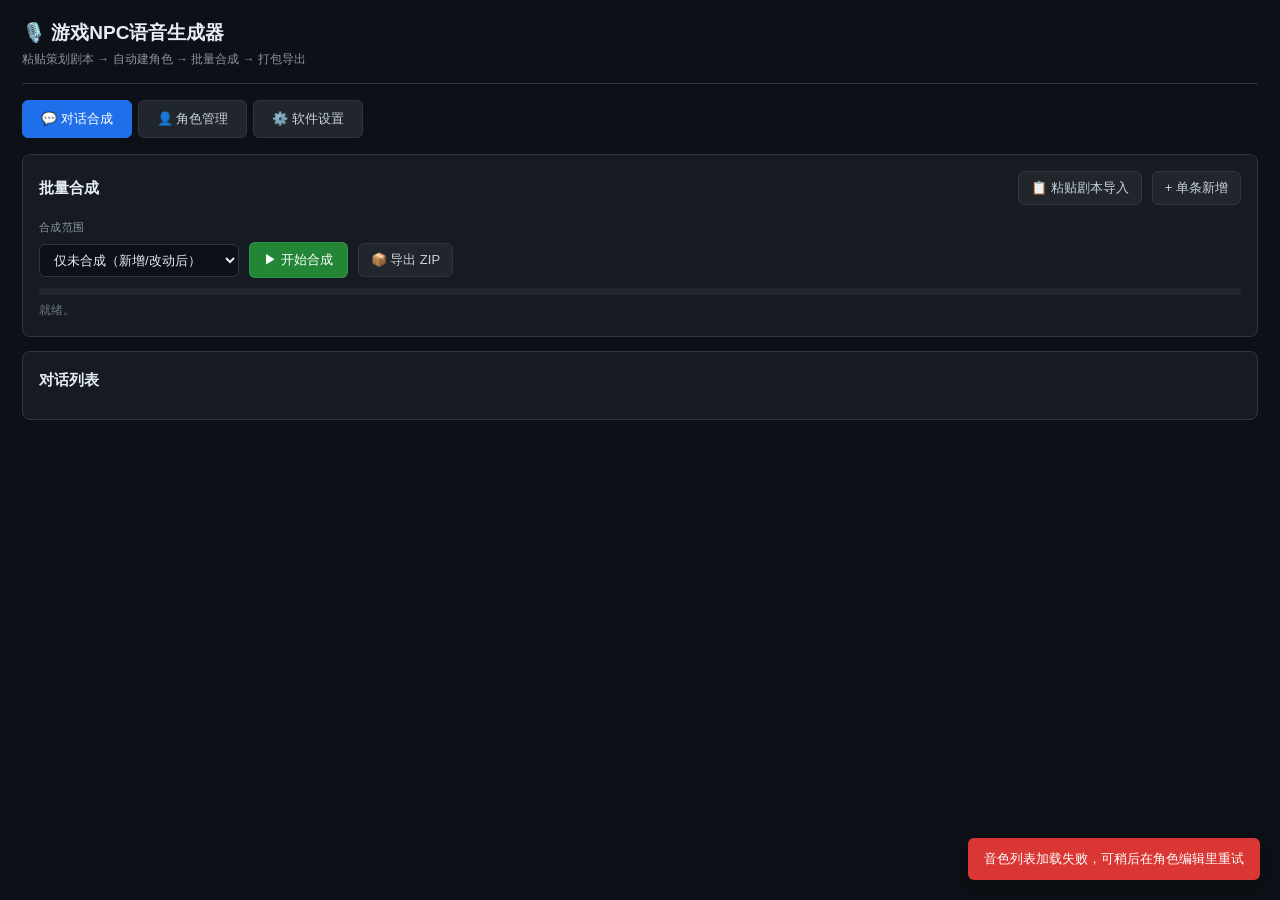
==== commit 4b435127: "feat(web): 批6 顶部菜单改名 + 软件设置页 + 下载选择保存位置 - 顶部 3 个 tab：对话合成 / 角色管理 / 软件设置 - 软件设置页：   · 自定义音频保存路径 (audi" ====
--- a/web/index.html
+++ b/web/index.html
@@ -46,7 +46,10 @@
 table { width: 100%; border-collapse: collapse; }
 th, td { text-align: left; padding: 8px 8px; border-bottom: 1px solid #21262d; font-size: 13px; vertical-align: middle; }
 th { color: #8b949e; font-size: 11px; text-transform: uppercase; letter-spacing: 0.04em; }
-.scene-head { background: #1c2333; color: #58a6ff; font-size: 12px; padding: 7px 10px; border-radius: 5px; margin: 14px 0 6px; font-weight: 600; }
+.scene-head { background: #1c2333; color: #58a6ff; font-size: 12px; padding: 7px 10px; border-radius: 5px; margin: 14px 0 6px;
+  font-weight: 600; display: flex; justify-content: space-between; align-items: center; gap: 8px; }
+.scene-head.playing { background: #1f3a5c; box-shadow: 0 0 0 2px #1f6feb; }
+.scene-actions { display: flex; gap: 6px; }
 .empty { text-align: center; padding: 48px 20px; color: #6e7681; }
 .empty h3 { color: #c9d1d9; font-size: 15px; margin-bottom: 6px; }
 .progress { background: #21262d; height: 7px; border-radius: 4px; overflow: hidden; margin: 10px 0 6px; }
@@ -61,6 +64,22 @@
 .mono { font-family: ui-monospace, Menlo, monospace; font-size: 12px; }
 .mb-2 { margin-bottom: 10px; } .mb-3 { margin-bottom: 14px; }
 .muted { color: #6e7681; font-size: 12px; }
+/* 拖拽 */
+tr[draggable="true"] { cursor: grab; }
+tr[draggable="true"]:active { cursor: grabbing; }
+tr.drag-source td { opacity: 0.35; }
+tr.drag-over-top td { box-shadow: inset 0 2px 0 #1f6feb; }
+tr.drag-over-bottom td { box-shadow: inset 0 -2px 0 #1f6feb; }
+.drag-handle { color: #6e7681; user-select: none; padding: 0 4px; }
+/* 搜索栏 + 批量工具栏 */
+.search-bar { display: flex; gap: 10px; align-items: center; margin-bottom: 10px; }
+.search-bar input { flex: 1; }
+.row-playing td { background: #1f3a5c44; }
+.toolbar-bulk { position: sticky; bottom: 10px; background: #1c2333; border: 1px solid #1f6feb; border-radius: 6px;
+  padding: 12px 14px; margin-top: 14px; display: flex; gap: 12px; align-items: flex-end; flex-wrap: wrap; z-index: 5;
+  box-shadow: 0 4px 18px rgba(0,0,0,0.4); }
+.toolbar-bulk strong { color: #58a6ff; font-size: 14px; padding-bottom: 4px; }
+.toolbar-bulk .field { min-width: 100px; }
 </style>
 </head>
 <body>
@@ -74,8 +93,9 @@
   </header>
 
   <nav>
-    <button data-tab="dialogues" class="active">💬 对话与合成</button>
-    <button data-tab="characters">👤 角色配置</button>
+    <button data-tab="dialogues" class="active">💬 对话合成</button>
+    <button data-tab="characters">👤 角色管理</button>
+    <button data-tab="settings">⚙️ 软件设置</button>
   </nav>
 
   <!-- ============ 对话与合成 ============ -->
@@ -118,7 +138,7 @@
     </div>
   </section>
 
-  <!-- ============ 角色配置 ============ -->
+  <!-- ============ 角色管理 ============ -->
   <section id="characters">
     <div class="box">
       <div class="panel-head">
@@ -129,6 +149,65 @@
       <div id="characterList"></div>
     </div>
   </section>
+
+  <!-- ============ 软件设置 ============ -->
+  <section id="settings">
+    <div class="box">
+      <div class="panel-head"><h2>软件设置</h2></div>
+      <div class="hint">📍 数据根目录 <span class="mono" id="setDataDir">—</span>（由启动环境决定，不可在此修改；
+        所有数据库 / 音频 / 日志 / 设置文件都基于它）</div>
+
+      <h3 style="font-size:13px;color:#8b949e;margin:14px 0 6px">音频</h3>
+      <div class="row mb-2">
+        <div class="field"><label>自定义音频保存路径（留空 = data_dir/audio）</label>
+          <input id="setAudioDir" placeholder="例：D:/projects/voices">
+          <small class="muted">当前生效：<span class="mono" id="setAudioDirActive">—</span></small>
+        </div>
+        <div class="field tight" style="min-width:160px"><label>音频格式</label>
+          <select id="setOutputFormat">
+            <option value="ogg">OGG（默认，推荐）</option>
+            <option value="mp3">MP3</option>
+            <option value="wav">WAV</option>
+          </select>
+        </div>
+      </div>
+
+      <h3 style="font-size:13px;color:#8b949e;margin:14px 0 6px">日志</h3>
+      <div class="row mb-2">
+        <div class="field tight"><label>启用日志</label>
+          <label style="text-transform:none"><input type="checkbox" id="setLogEnabled"> 开启</label>
+        </div>
+        <div class="field tight" style="min-width:170px"><label>日志等级</label>
+          <select id="setLogLevel">
+            <option value="debug">debug（最详细）</option>
+            <option value="info">info（推荐）</option>
+            <option value="warning">warning</option>
+            <option value="error">error（最简）</option>
+          </select>
+        </div>
+        <div class="field tight"><label>写入文件</label>
+          <label style="text-transform:none"><input type="checkbox" id="setLogToFile"> 写滚动文件</label>
+        </div>
+        <div class="field"><label>日志目录</label>
+          <small class="muted mono" id="setLogDir">—</small>
+        </div>
+      </div>
+
+      <h3 style="font-size:13px;color:#8b949e;margin:14px 0 6px">运行时信息</h3>
+      <div class="row mb-3">
+        <div class="field"><label>数据库文件</label><small class="muted mono" id="setDbFile">—</small></div>
+      </div>
+
+      <div class="hint">💡 修改后会立即应用（日志等级 / 启用状态）；改音频路径与格式只对**后续新合成**生效，
+        已有音频不会迁移。</div>
+
+      <div class="row">
+        <span style="flex:1"></span>
+        <button class="secondary" id="setReload">放弃修改</button>
+        <button class="primary" id="setSave">保存设置</button>
+      </div>
+    </div>
+  </section>
 </div>
 
 <div class="modal-backdrop" id="modal"><div class="modal" id="modalContent"></div></div>
@@ -139,8 +218,16 @@
 const EMOTIONS = { neutral:'中性', happy:'开心', sad:'悲伤', angry:'愤怒', surprise:'惊讶', fear:'害怕', calm:'平静' };
 const LANG_PRIORITY = ['zh-CN','zh-TW','zh-HK','en-US','en-GB','ja-JP','ko-KR'];
 
-const state = { characters: [], dialogues: [], voices: [] };
+const state = {
+  characters: [],
+  dialogues: [],
+  voices: [],
+  selectedIds: new Set(),
+  search: '',
+  dragSrcId: null,
+};
 let synthController = null;
+let playback = null;  // { audio, cancelled, sceneKey }
 
 const $ = s => document.querySelector(s);
 const escapeHtml = s => String(s ?? '').replace(/[&<>"']/g, m => ({'&':'&amp;','<':'&lt;','>':'&gt;','"':'&quot;',"'":'&#39;'}[m]));
@@ -167,6 +254,42 @@
   setTimeout(() => t.remove(), ms);
 }
 
+// 通用 blob 保存（回退路径）：append-to-body 才能在 pywebview 内嵌 webview 触发下载
+function saveBlob(blob, filename) {
+  const url = URL.createObjectURL(blob);
+  const a = document.createElement('a');
+  a.href = url;
+  a.download = filename;
+  a.rel = 'noopener';
+  document.body.appendChild(a);
+  a.click();
+  document.body.removeChild(a);
+  setTimeout(() => URL.revokeObjectURL(url), 5000);
+}
+
+// 带"选择保存位置"对话框：优先 showSaveFilePicker（Chromium/EdgeChromium/Safari15+/WebKit2GTK）
+// 失败或环境不支持时回退到 saveBlob（用默认下载目录）
+// 返回 'saved' | 'cancelled' | 'fallback'
+async function saveBlobWithChooser(blob, suggestedName, mime) {
+  if (window.showSaveFilePicker) {
+    try {
+      const ext = '.' + suggestedName.split('.').pop();
+      const types = mime ? [{ description: ext.slice(1).toUpperCase(),
+                              accept: { [mime]: [ext] } }] : undefined;
+      const handle = await window.showSaveFilePicker({ suggestedName, types });
+      const w = await handle.createWritable();
+      await w.write(blob);
+      await w.close();
+      return 'saved';
+    } catch (e) {
+      if (e.name === 'AbortError') return 'cancelled';
+      // 其余原因（权限/不支持）→ 回退
+    }
+  }
+  saveBlob(blob, suggestedName);
+  return 'fallback';
+}
+
 function openModal(html) { $('#modalContent').innerHTML = html; $('#modal').classList.add('show'); }
 function closeModal() { $('#modal').classList.remove('show'); }
 $('#modal').addEventListener('click', e => { if (e.target.id === 'modal') closeModal(); });
@@ -178,6 +301,7 @@
     document.querySelectorAll('section').forEach(s => s.classList.remove('active'));
     btn.classList.add('active');
     $('#' + btn.dataset.tab).classList.add('active');
+    if (btn.dataset.tab === 'settings') loadSettings().catch(e => toast(e.message, 'error'));
   });
 });
 
@@ -345,8 +469,22 @@
 /* ================= 对话 ================= */
 async function reloadDialogues() {
   state.dialogues = await api('/api/dialogues');
+  // 清理被删除项的选中态
+  const live = new Set(state.dialogues.map(d => d.id));
+  for (const id of [...state.selectedIds]) if (!live.has(id)) state.selectedIds.delete(id);
   renderDialogues();
   updateSummary();
+}
+
+function visibleDialogues() {
+  const s = state.search.trim().toLowerCase();
+  if (!s) return state.dialogues;
+  return state.dialogues.filter(d => {
+    const c = (charName(d.character_id) || '').toLowerCase();
+    return d.text.toLowerCase().includes(s)
+      || c.includes(s)
+      || (d.scene || '').toLowerCase().includes(s);
+  });
 }
 
 function renderDialogues() {
@@ -361,45 +499,68 @@
     $('#emptyPaste')?.addEventListener('click', openImportModal);
     return;
   }
-  // 按场景分组，保持插入顺序
+
+  const visible = visibleDialogues();
+  const searchHtml = `<div class="search-bar">
+    <input id="dlgSearch" placeholder="🔍 搜索台词/角色/场景..." value="${escapeHtml(state.search)}">
+    <span class="muted">${visible.length}/${state.dialogues.length} 条可见</span>
+  </div>`;
+
+  if (!visible.length) {
+    list.innerHTML = searchHtml + '<div class="empty"><h3>没有匹配结果</h3><div>清空搜索框查看全部对话。</div></div>';
+    bindSearch();
+    return;
+  }
+
+  // 按场景分组（保持 state.dialogues 当前的存储顺序）
   const groups = [];
-  const idx = {};
-  for (const d of state.dialogues) {
+  const gIdx = {};
+  for (const d of visible) {
     const key = d.scene || '';
-    if (!(key in idx)) { idx[key] = groups.length; groups.push({ scene: key, items: [] }); }
-    groups[idx[key]].items.push(d);
-  }
-  list.innerHTML = `<div class="row mb-2">
-      <label style="margin:0"><input type="checkbox" id="selAll"> 全选</label>
-    </div>` + groups.map(g => `
-    <div class="scene-head">📂 ${g.scene ? escapeHtml(g.scene) : '未分组'} · ${g.items.length} 条</div>
-    <table><tbody>${g.items.map(d => dialogueRow(d)).join('')}</tbody></table>
+    if (!(key in gIdx)) { gIdx[key] = groups.length; groups.push({ scene: key, items: [] }); }
+    groups[gIdx[key]].items.push(d);
+  }
+
+  const allVisibleSelected = visible.every(d => state.selectedIds.has(d.id));
+  const selAllHtml = `<div class="row mb-2">
+    <label style="margin:0;text-transform:none"><input type="checkbox" id="selAll" ${allVisibleSelected?'checked':''}> 全选可见 ${visible.length} 条</label>
+    <span class="muted">提示：同场景内可拖动行调整顺序</span>
+  </div>`;
+
+  const groupsHtml = groups.map(g => `
+    <div class="scene-head" data-scene="${escapeHtml(g.scene)}">
+      <span>📂 ${g.scene ? escapeHtml(g.scene) : '未分组'} · ${g.items.length} 条</span>
+      <span class="scene-actions">
+        <button class="secondary" data-act="play-scene" data-scene="${escapeHtml(g.scene)}">▶ 连播本场景</button>
+      </span>
+    </div>
+    <table><tbody class="scene-body" data-scene="${escapeHtml(g.scene)}">
+      ${g.items.map(d => dialogueRow(d)).join('')}
+    </tbody></table>
   `).join('');
-  $('#selAll').addEventListener('change', e =>
-    document.querySelectorAll('.dialogChk').forEach(cb => cb.checked = e.target.checked));
-  list.querySelectorAll('button[data-act]').forEach(b => b.addEventListener('click', () => {
-    const { act, id } = b.dataset;
-    if (act === 'edit') openDialogueForm(state.dialogues.find(x => x.id === id));
-    else if (act === 'del') deleteDialogue(id);
-    else if (act === 'play') new Audio(`/api/synthesis/audio/${id}`).play().catch(e => toast('播放失败', 'error'));
-    else if (act === 'preview') previewDialogue(id, b);
-    else if (act === 'resynth') resynthOne(id, b);
-  }));
+
+  list.innerHTML = searchHtml + selAllHtml + groupsHtml + `<div id="bulkToolbar"></div>`;
+  bindSearch();
+  bindRowEvents();
+  bindDragHandlers();
+  updateBulkToolbar();
 }
 
 function dialogueRow(d) {
   const name = charName(d.character_id);
+  const checked = state.selectedIds.has(d.id) ? 'checked' : '';
   const status = d.audio_path
     ? '<span class="status-done">✓ 已合成</span>'
     : '<span class="status-pending">○ 待合成</span>';
   const audioActions = d.audio_path
-    ? `<button class="secondary" data-act="play" data-id="${d.id}">▶</button>
-       <button class="secondary" data-act="resynth" data-id="${d.id}">↻ 重合成</button>
-       <a href="/api/synthesis/audio/${d.id}" download><button class="secondary">⬇</button></a>`
+    ? `<button class="secondary" data-act="play" data-id="${d.id}" title="试听">▶</button>
+       <button class="secondary" data-act="resynth" data-id="${d.id}" title="重新合成">↻</button>
+       <button class="secondary" data-act="download" data-id="${d.id}" title="下载">⬇</button>`
     : `<button class="secondary" data-act="preview" data-id="${d.id}">🔊 试听</button>
        <button class="secondary" data-act="resynth" data-id="${d.id}">▶ 合成</button>`;
-  return `<tr>
-    <td style="width:28px"><input type="checkbox" class="dialogChk" data-id="${d.id}"></td>
+  return `<tr draggable="true" data-id="${d.id}" data-scene="${escapeHtml(d.scene||'')}">
+    <td style="width:24px" class="drag-handle" title="拖动调整顺序">⋮⋮</td>
+    <td style="width:28px"><input type="checkbox" class="dialogChk" data-id="${d.id}" ${checked}></td>
     <td style="width:130px">${name ? escapeHtml(name) : '<span class="status-error">未指定</span>'}</td>
     <td style="width:60px"><span class="tag emo-${d.emotion}">${EMOTIONS[d.emotion]}</span></td>
     <td style="white-space:pre-wrap">${escapeHtml(d.text)}</td>
@@ -410,6 +571,47 @@
   </tr>`;
 }
 
+function bindSearch() {
+  const inp = $('#dlgSearch');
+  if (!inp) return;
+  inp.addEventListener('input', () => {
+    state.search = inp.value;
+    const caret = inp.selectionStart;
+    renderDialogues();
+    const ni = $('#dlgSearch');
+    if (ni) { ni.focus(); try { ni.setSelectionRange(caret, caret); } catch (e) {} }
+  });
+}
+
+function bindRowEvents() {
+  const list = $('#dialogueList');
+  list.querySelectorAll('.dialogChk').forEach(cb => cb.addEventListener('change', e => {
+    if (e.target.checked) state.selectedIds.add(e.target.dataset.id);
+    else state.selectedIds.delete(e.target.dataset.id);
+    updateBulkToolbar();
+  }));
+  const selAll = $('#selAll');
+  if (selAll) selAll.addEventListener('change', e => {
+    visibleDialogues().forEach(d => {
+      if (e.target.checked) state.selectedIds.add(d.id);
+      else state.selectedIds.delete(d.id);
+    });
+    renderDialogues();
+  });
+  list.querySelectorAll('button[data-act]').forEach(b => b.addEventListener('click', () => {
+    const { act, id, scene } = b.dataset;
+    if (act === 'edit') openDialogueForm(state.dialogues.find(x => x.id === id));
+    else if (act === 'del') deleteDialogue(id);
+    else if (act === 'play') new Audio(`/api/synthesis/audio/${id}`).play().catch(() => toast('播放失败', 'error'));
+    else if (act === 'preview') previewDialogue(id, b);
+    else if (act === 'resynth') resynthOne(id, b);
+    else if (act === 'download') downloadDialogue(id, b);
+    else if (act === 'play-scene') playScene(scene, b);
+  }));
+}
+
+function selectedIds() { return [...state.selectedIds]; }
+
 async function previewDialogue(id, btn) {
   btn.disabled = true; const old = btn.textContent; btn.textContent = '合成中…';
   try {
@@ -430,6 +632,199 @@
   finally { btn.disabled = false; btn.textContent = old; }
 }
 
+const _AUDIO_MIME = { ogg: 'audio/ogg', mp3: 'audio/mpeg', wav: 'audio/wav' };
+
+async function downloadDialogue(id, btn) {
+  const d = state.dialogues.find(x => x.id === id);
+  if (!d?.audio_path) return toast('该对话尚未合成', 'error');
+  btn.disabled = true;
+  try {
+    const res = await fetch(`/api/synthesis/audio/${id}`);
+    if (!res.ok) throw new Error((await res.text()) || res.statusText);
+    const ext = d.audio_path.split('.').pop() || 'bin';
+    const r = await saveBlobWithChooser(await res.blob(),
+      `${d.filename || id}.${ext}`, _AUDIO_MIME[ext]);
+    if (r === 'saved') toast('已保存到你选择的位置', 'success', 2000);
+    else if (r === 'cancelled') toast('已取消保存', 'info', 1500);
+    else toast('已保存到默认下载目录', 'success', 2000);
+  } catch (e) { toast('下载失败：' + e.message, 'error'); }
+  finally { btn.disabled = false; }
+}
+
+/* ============ 拖拽重排 ============ */
+function bindDragHandlers() {
+  const list = $('#dialogueList');
+  list.querySelectorAll('tr[draggable="true"]').forEach(tr => {
+    tr.addEventListener('dragstart', e => {
+      state.dragSrcId = tr.dataset.id;
+      tr.classList.add('drag-source');
+      e.dataTransfer.effectAllowed = 'move';
+      try { e.dataTransfer.setData('text/plain', tr.dataset.id); } catch (_) {}
+    });
+    tr.addEventListener('dragend', () => {
+      tr.classList.remove('drag-source');
+      list.querySelectorAll('.drag-over-top, .drag-over-bottom')
+        .forEach(el => el.classList.remove('drag-over-top','drag-over-bottom'));
+      state.dragSrcId = null;
+    });
+    tr.addEventListener('dragover', e => {
+      if (!state.dragSrcId || tr.dataset.id === state.dragSrcId) return;
+      // 只允许同场景内拖动
+      const srcTr = list.querySelector(`tr[data-id="${state.dragSrcId}"]`);
+      if (!srcTr || srcTr.parentElement !== tr.parentElement) return;
+      e.preventDefault();
+      const rect = tr.getBoundingClientRect();
+      const before = e.clientY < rect.top + rect.height / 2;
+      tr.classList.remove('drag-over-top','drag-over-bottom');
+      tr.classList.add(before ? 'drag-over-top' : 'drag-over-bottom');
+    });
+    tr.addEventListener('dragleave', () => {
+      tr.classList.remove('drag-over-top','drag-over-bottom');
+    });
+    tr.addEventListener('drop', async e => {
+      e.preventDefault();
+      const srcId = state.dragSrcId;
+      const tgtId = tr.dataset.id;
+      if (!srcId || srcId === tgtId) return;
+      const srcTr = list.querySelector(`tr[data-id="${srcId}"]`);
+      if (!srcTr || srcTr.parentElement !== tr.parentElement) {
+        toast('跨场景请用"批量工具栏 → 改场景"', 'info');
+        return;
+      }
+      const before = tr.classList.contains('drag-over-top');
+      tr.classList.remove('drag-over-top','drag-over-bottom');
+      // 在全量列表中重排
+      const srcIdx = state.dialogues.findIndex(d => d.id === srcId);
+      const [moved] = state.dialogues.splice(srcIdx, 1);
+      const tgtIdx = state.dialogues.findIndex(d => d.id === tgtId);
+      state.dialogues.splice(before ? tgtIdx : tgtIdx + 1, 0, moved);
+      renderDialogues();
+      // 持久化到服务端（全量 id 序列）
+      try {
+        await api('/api/dialogues/reorder', {
+          method: 'POST',
+          body: JSON.stringify({ ids: state.dialogues.map(d => d.id) }),
+        });
+      } catch (e) {
+        toast('保存顺序失败：' + e.message, 'error');
+        await reloadDialogues();
+      }
+    });
+  });
+}
+
+/* ============ 场景连贯试听 ============ */
+async function playScene(sceneKey, btn) {
+  if (playback) {
+    playback.cancelled = true;
+    try { playback.audio.pause(); } catch (_) {}
+    playback = null;
+    if (btn) btn.textContent = '▶ 连播本场景';
+    document.querySelectorAll('.row-playing').forEach(tr => tr.classList.remove('row-playing'));
+    document.querySelectorAll('.scene-head.playing').forEach(h => h.classList.remove('playing'));
+    toast('已停止连播');
+    return;
+  }
+  const items = state.dialogues.filter(d => (d.scene || '') === sceneKey && d.audio_path);
+  const skipped = state.dialogues.filter(d => (d.scene || '') === sceneKey && !d.audio_path).length;
+  if (!items.length) return toast('本场景没有已合成的音频可连播', 'error');
+
+  const ctx = { audio: new Audio(), cancelled: false, sceneKey };
+  playback = ctx;
+  if (btn) btn.textContent = '⏹ 停止连播';
+  const head = document.querySelector(`.scene-head[data-scene="${CSS.escape(sceneKey)}"]`);
+  if (head) head.classList.add('playing');
+
+  for (let i = 0; i < items.length; i++) {
+    if (ctx.cancelled) break;
+    const d = items[i];
+    const row = document.querySelector(`tr[data-id="${d.id}"]`);
+    if (row) row.classList.add('row-playing');
+    ctx.audio.src = `/api/synthesis/audio/${d.id}`;
+    await new Promise(resolve => {
+      ctx.audio.onended = resolve;
+      ctx.audio.onerror = resolve;
+      ctx.audio.play().catch(resolve);
+    });
+    if (row) row.classList.remove('row-playing');
+  }
+  if (head) head.classList.remove('playing');
+  if (btn) btn.textContent = '▶ 连播本场景';
+  if (!ctx.cancelled) {
+    toast(`连播完成 ${items.length} 条` + (skipped ? `（跳过 ${skipped} 条未合成）` : ''), 'success');
+  }
+  if (playback === ctx) playback = null;
+}
+
+/* ============ 批量工具栏 ============ */
+function updateBulkToolbar() {
+  const bar = $('#bulkToolbar');
+  if (!bar) return;
+  const n = state.selectedIds.size;
+  if (!n) { bar.innerHTML = ''; return; }
+  const scenes = [...new Set(state.dialogues.map(d => d.scene).filter(Boolean))];
+  const charOpts = state.characters.map(c => `<option value="${c.id}">${escapeHtml(c.name)}</option>`).join('');
+  const emoOpts = Object.entries(EMOTIONS).map(([k,v]) => `<option value="${k}">${v}</option>`).join('');
+  bar.innerHTML = `<div class="toolbar-bulk">
+    <strong>已选 ${n} 条</strong>
+    <div class="field"><label>改场景 (留空=不变)</label>
+      <input id="bulkScene" list="sceneList" placeholder="例：村口初遇" value="">
+      <datalist id="sceneList">${scenes.map(s => `<option value="${escapeHtml(s)}">`).join('')}</datalist>
+    </div>
+    <div class="field tight"><label>改情感</label><select id="bulkEmo"><option value="">不变</option>${emoOpts}</select></div>
+    <div class="field tight"><label>改角色</label><select id="bulkChar"><option value="">不变</option>${charOpts}</select></div>
+    <button class="primary" id="bulkApply">应用修改</button>
+    <button class="secondary" id="bulkSynth">合成选中</button>
+    <button class="danger" id="bulkDel">删除选中</button>
+    <button class="secondary" id="bulkClear">清空选择</button>
+  </div>`;
+  $('#bulkApply').onclick = bulkApply;
+  $('#bulkSynth').onclick = bulkSynth;
+  $('#bulkDel').onclick = bulkDelete;
+  $('#bulkClear').onclick = () => { state.selectedIds.clear(); renderDialogues(); };
+}
+
+async function bulkApply() {
+  const patch = {};
+  const sc = $('#bulkScene').value;
+  // 允许传空串显式清空场景，但这里用："不填=不动"
+  if (sc !== '') patch.scene = sc.trim();
+  const emo = $('#bulkEmo').value; if (emo) patch.emotion = emo;
+  const ch = $('#bulkChar').value; if (ch) patch.character_id = ch;
+  if (!Object.keys(patch).length) return toast('未选择任何修改项', 'error');
+  const ids = selectedIds();
+  try {
+    const r = await api('/api/dialogues/bulk-patch', {
+      method: 'POST', body: JSON.stringify({ ids, patch }),
+    });
+    toast(`已更新 ${r.updated}/${ids.length} 条`, 'success');
+    if ('emotion' in patch || 'character_id' in patch) {
+      toast('情感/角色变更会清空对应音频，请重新合成', 'info', 4000);
+    }
+    await reloadDialogues();
+  } catch (e) { toast('批量修改失败：' + e.message, 'error'); }
+}
+
+function bulkSynth() {
+  if (!state.selectedIds.size) return;
+  $('#genScope').value = 'selected';
+  $('#startGen').click();
+}
+
+async function bulkDelete() {
+  const ids = selectedIds();
+  if (!ids.length) return;
+  if (!confirm(`确认删除选中的 ${ids.length} 条对话？此操作不可恢复。`)) return;
+  let ok = 0;
+  for (const id of ids) {
+    try { await api(`/api/dialogues/${id}`, { method: 'DELETE' }); ok++; } catch (_) {}
+  }
+  state.selectedIds.clear();
+  toast(`已删除 ${ok}/${ids.length} 条`, ok === ids.length ? 'success' : 'error');
+  await reloadDialogues();
+}
+
+/* ============ 单条新增/编辑/删除 ============ */
 function dialogueFormHtml(d) {
   const charOpts = state.characters
     .map(c => `<option value="${c.id}" ${d?.character_id === c.id ? 'selected' : ''}>${escapeHtml(c.name)}</option>`).join('');
@@ -481,7 +876,7 @@
   catch (e) { toast(e.message, 'error'); }
 }
 
-/* ================= 剧本导入 ================= */
+/* ============ 剧本导入 ============ */
 const SCRIPT_PLACEHOLDER =
 `村长: 欢迎来到我们的村庄，旅行者。
 村长: （担忧）最近这里不太平啊。
@@ -597,10 +992,6 @@
   btn.className = running ? 'warn' : 'primary';
   $('#exportZip').disabled = running;
   $('#genScope').disabled = running;
-}
-
-function selectedIds() {
-  return [...document.querySelectorAll('.dialogChk:checked')].map(cb => cb.dataset.id);
 }
 
 $('#startGen').addEventListener('click', async () => {
@@ -685,14 +1076,55 @@
     });
     if (!res.ok) throw new Error((await res.json()).detail || res.statusText);
     const blob = await res.blob();
-    const a = document.createElement('a');
-    a.href = URL.createObjectURL(blob);
-    a.download = 'npc_voices.zip';
-    a.click();
-    toast('已导出 ZIP（按场景/角色分目录，附 manifest.json）', 'success', 4000);
+    if (blob.size < 200) {
+      // 22 字节空 zip 也算成功但用户体验差，给个提示
+      toast('导出为空：所选范围内没有已合成的音频', 'error');
+      return;
+    }
+    const r = await saveBlobWithChooser(blob, 'npc_voices.zip', 'application/zip');
+    if (r === 'saved') toast('已保存到你选择的位置（按场景/角色分目录 + manifest.json）', 'success', 4000);
+    else if (r === 'cancelled') toast('已取消保存', 'info', 1500);
+    else toast('已保存到默认下载目录', 'success', 4000);
   } catch (e) { toast('导出失败：' + e.message, 'error'); }
   finally { $('#exportZip').disabled = false; }
 });
+
+/* ================= 软件设置 ================= */
+async function loadSettings() {
+  const r = await api('/api/settings');
+  $('#setDataDir').textContent = r.data_dir;
+  $('#setAudioDirActive').textContent = r.audio_dir;
+  $('#setLogDir').textContent = r.log_dir;
+  $('#setDbFile').textContent = r.db_file;
+  $('#setAudioDir').value = r.settings.audio_dir_override || '';
+  $('#setLogEnabled').checked = !!r.settings.log.enabled;
+  $('#setLogLevel').value = r.settings.log.level || 'info';
+  $('#setLogToFile').checked = !!r.settings.log.to_file;
+  $('#setOutputFormat').value = r.settings.tts.output_format || 'ogg';
+}
+
+async function saveSettings() {
+  const patch = {
+    audio_dir_override: $('#setAudioDir').value.trim() || null,
+    log: {
+      enabled: $('#setLogEnabled').checked,
+      level: $('#setLogLevel').value,
+      to_file: $('#setLogToFile').checked,
+    },
+    tts: { output_format: $('#setOutputFormat').value },
+  };
+  const btn = $('#setSave');
+  btn.disabled = true;
+  try {
+    await api('/api/settings', { method: 'PUT', body: JSON.stringify(patch) });
+    await loadSettings();
+    toast('设置已保存并应用', 'success');
+  } catch (e) { toast('保存失败：' + e.message, 'error'); }
+  finally { btn.disabled = false; }
+}
+
+$('#setSave').addEventListener('click', saveSettings);
+$('#setReload').addEventListener('click', () => loadSettings().catch(e => toast(e.message, 'error')));
 
 /* ================= init ================= */
 (async () => {
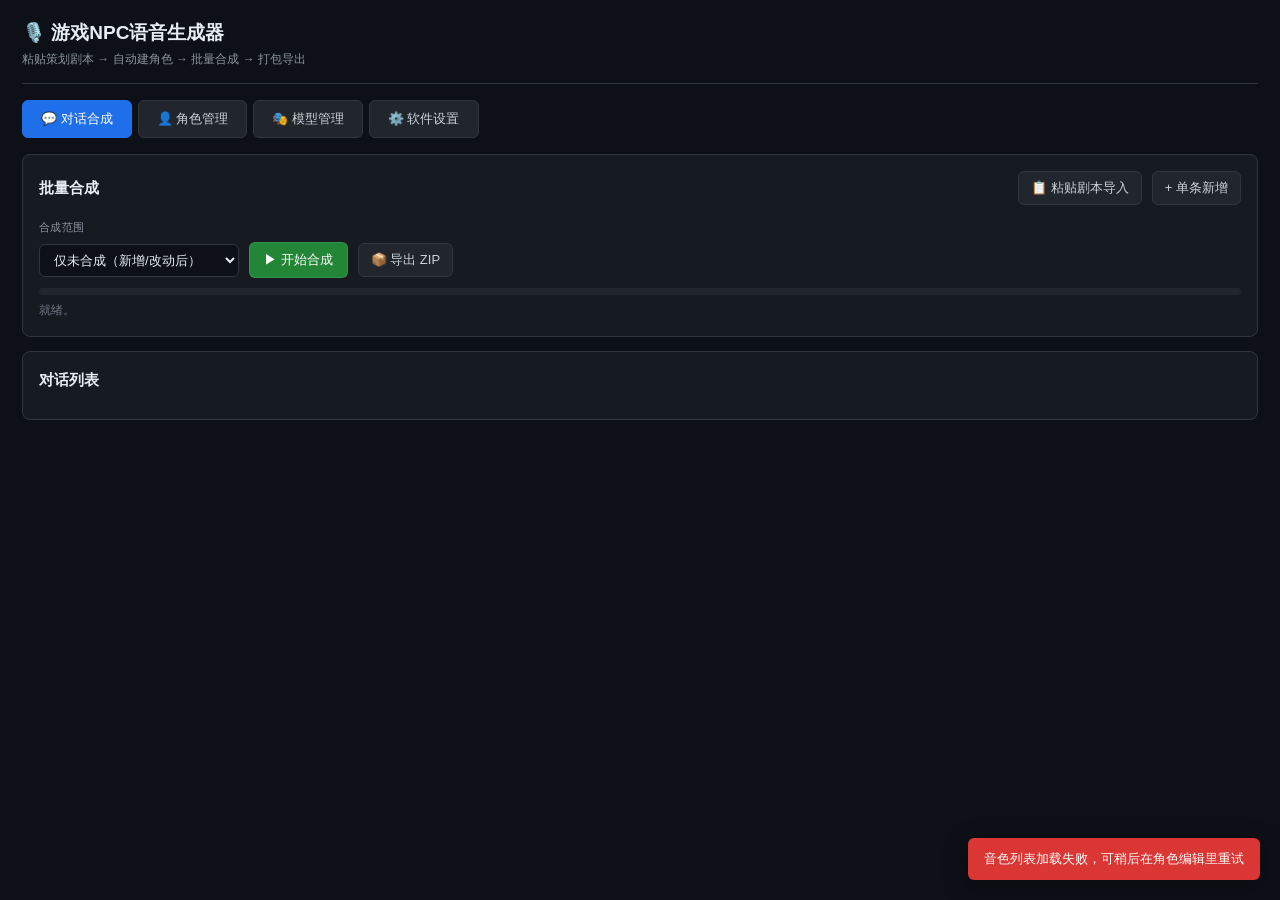
==== commit 39088813: "feat(web): 批5 模型管理 Tab + voice picker 分组 + 设置页 TTS/AI 扩展 UI 新增: - 顶部 nav 加 "🎭 模型管理" tab; 切换时自动 loadM" ====
--- a/web/index.html
+++ b/web/index.html
@@ -95,6 +95,7 @@
   <nav>
     <button data-tab="dialogues" class="active">💬 对话合成</button>
     <button data-tab="characters">👤 角色管理</button>
+    <button data-tab="models">🎭 模型管理</button>
     <button data-tab="settings">⚙️ 软件设置</button>
   </nav>
 
@@ -150,6 +151,52 @@
     </div>
   </section>
 
+  <!-- ============ 模型管理 ============ -->
+  <section id="models">
+    <div class="box">
+      <div class="panel-head">
+        <h2>本地 TTS 运行时</h2>
+        <span class="muted" id="rtStatusText">加载中…</span>
+      </div>
+      <div class="hint">💡 用 Edge TTS（云端）时无需安装；想用本地角色音色（如二次元角色克隆）才需要先在这里安装运行时。<strong>当前仅支持 Windows</strong>，其它平台暂不支持。</div>
+      <div class="row mb-2">
+        <button class="primary" id="rtInstallBtn">⬇ 安装本地 TTS 引擎</button>
+        <button class="danger" id="rtUninstallBtn">卸载</button>
+        <span class="muted" id="rtVersion"></span>
+      </div>
+      <div class="progress" id="rtProgressWrap" style="display:none"><div class="progress-bar" id="rtProgressBar"></div></div>
+      <div class="muted" id="rtMessage"></div>
+    </div>
+
+    <div class="box">
+      <div class="panel-head">
+        <h2>已安装模型</h2>
+        <button class="secondary" id="installedReload">刷新</button>
+      </div>
+      <div id="installedList"></div>
+    </div>
+
+    <div class="box">
+      <div class="panel-head">
+        <h2>在线模型 catalog</h2>
+        <button class="secondary" id="catalogReload">从远端刷新</button>
+      </div>
+      <div class="hint">💡 catalog URL 在「软件设置」页配置（GitHub Release 上的 JSON）。版权信息会在卡片上展示，下载前请自行确认授权。</div>
+      <div id="catalogList"></div>
+      <div class="progress" id="dlProgressWrap" style="display:none"><div class="progress-bar" id="dlProgressBar"></div></div>
+      <div class="muted" id="dlMessage"></div>
+    </div>
+
+    <div class="box">
+      <div class="panel-head"><h2>本地导入</h2></div>
+      <div class="hint">💡 把模型目录（须含 <span class="mono">meta.json</span> 与权重文件）打成 <span class="mono">.zip</span> 上传。系统会自动定位 meta.json 所在目录作为模型根。</div>
+      <div class="row mb-2">
+        <input type="file" id="modelImportFile" accept=".zip">
+        <button class="secondary" id="modelImportBtn">上传并导入</button>
+      </div>
+    </div>
+  </section>
+
   <!-- ============ 软件设置 ============ -->
   <section id="settings">
     <div class="box">
@@ -169,6 +216,45 @@
             <option value="mp3">MP3</option>
             <option value="wav">WAV</option>
           </select>
+        </div>
+      </div>
+
+      <h3 style="font-size:13px;color:#8b949e;margin:14px 0 6px">TTS 引擎</h3>
+      <div class="row mb-2">
+        <div class="field tight" style="min-width:170px"><label>默认引擎（voice 无前缀时回落）</label>
+          <select id="setEngine">
+            <option value="edge">Edge TTS（云端，免装）</option>
+            <option value="local">本地（GPT-SoVITS 等）</option>
+          </select>
+        </div>
+        <div class="field tight" style="min-width:170px"><label>本地引擎后端</label>
+          <select id="setLocalBackend">
+            <option value="auto">自动</option>
+            <option value="cuda">CUDA（NVIDIA）</option>
+            <option value="directml">DirectML（AMD/Intel/NPU）</option>
+            <option value="cpu">CPU</option>
+          </select>
+        </div>
+      </div>
+      <div class="row mb-2">
+        <div class="field"><label>模型 catalog URL（GitHub Release 上的 JSON；同时供运行时清单使用）</label>
+          <input id="setCatalogUrl" placeholder="https://github.com/<owner>/<repo>/releases/download/<tag>/catalog.json">
+        </div>
+      </div>
+
+      <h3 style="font-size:13px;color:#8b949e;margin:14px 0 6px">AI 对话生成（远期，未启用，仅占位）</h3>
+      <div class="row mb-2">
+        <div class="field tight" style="min-width:130px"><label>provider</label>
+          <input id="setAiProvider" placeholder="openai / claude / ...">
+        </div>
+        <div class="field"><label>base URL</label>
+          <input id="setAiBaseUrl" placeholder="https://api.openai.com/v1">
+        </div>
+        <div class="field tight" style="min-width:200px"><label>API key</label>
+          <input id="setAiApiKey" type="password" placeholder="sk-...（仅本地存储）">
+        </div>
+        <div class="field tight" style="min-width:140px"><label>model</label>
+          <input id="setAiModel" placeholder="gpt-4o-mini">
         </div>
       </div>
 
@@ -225,7 +311,33 @@
   selectedIds: new Set(),
   search: '',
   dragSrcId: null,
+  models: { installed: [], catalog: [], runtime: { installed: false, version: null } },
 };
+
+const ENGINE_LABELS = { edge: '☁️ Edge TTS', local: '🎭 本地角色' };
+
+// 把存量裸 voice id (如 "zh-CN-XiaoxiaoNeural") 视为 edge: 前缀
+function normalizeVoiceId(v) {
+  if (!v) return '';
+  return v.includes(':') ? v : ('edge:' + v);
+}
+
+// 在 state.voices 中按 full_id 或裸 id 查 voice 条目
+function findVoice(idOrFullId) {
+  if (!idOrFullId) return null;
+  const norm = normalizeVoiceId(idOrFullId);
+  return state.voices.find(v => v.full_id === norm)
+      || state.voices.find(v => v.id === idOrFullId)
+      || null;
+}
+
+// 给字段值生成展示用文本（angular brackets show engine + name）
+function voiceLabel(voiceId) {
+  const v = findVoice(voiceId);
+  if (!v) return voiceId || '(未设置)';
+  const engine = ENGINE_LABELS[v.engine] || v.engine || '?';
+  return `${v.name || v.id} · ${engine}`;
+}
 let synthController = null;
 let playback = null;  // { audio, cancelled, sceneKey }
 
@@ -302,6 +414,7 @@
     btn.classList.add('active');
     $('#' + btn.dataset.tab).classList.add('active');
     if (btn.dataset.tab === 'settings') loadSettings().catch(e => toast(e.message, 'error'));
+    if (btn.dataset.tab === 'models') loadModels().catch(e => toast(e.message, 'error'));
   });
 });
 
@@ -335,7 +448,7 @@
     <div class="card">
       <div class="row">
         <div class="field tight" style="min-width:150px"><label>角色名</label><strong>${escapeHtml(c.name)}</strong></div>
-        <div class="field"><label>音色</label><span class="mono">${escapeHtml(c.voice)}</span></div>
+        <div class="field"><label>音色</label><span>${escapeHtml(voiceLabel(c.voice))}</span></div>
         <div class="field tight" style="min-width:60px"><label>语速</label>${c.rate.toFixed(2)}</div>
         <div class="field tight" style="min-width:60px"><label>音调</label>${c.pitch.toFixed(2)}</div>
         <div class="field tight" style="min-width:60px"><label>音量</label>${c.volume.toFixed(2)}</div>
@@ -398,20 +511,42 @@
   const kw = $('#cVoiceSearch').value.trim().toLowerCase();
   const filtered = state.voices.filter(v =>
     (!lang || v.lang === lang) &&
-    (!kw || v.id.toLowerCase().includes(kw) || (v.name || '').toLowerCase().includes(kw)));
+    (!kw || (v.id || '').toLowerCase().includes(kw)
+        || (v.name || '').toLowerCase().includes(kw)
+        || (v.character || '').toLowerCase().includes(kw)));
+  // 按 engine 分组（保留聚合顺序：edge → local → 其它）
+  const groups = {};
+  for (const v of filtered) {
+    const k = v.engine || 'edge';
+    (groups[k] = groups[k] || []).push(v);
+  }
+  const order = ['edge', 'local', ...Object.keys(groups).filter(k => k !== 'edge' && k !== 'local')];
+  const currentFull = normalizeVoiceId(currentVoice);
   const sel = $('#cVoice');
-  sel.innerHTML = filtered.map(v =>
-    `<option value="${escapeHtml(v.id)}" ${v.id === currentVoice ? 'selected' : ''}>${escapeHtml(v.name)} · ${escapeHtml(v.lang)} ${v.gender ? '· ' + escapeHtml(v.gender) : ''}</option>`).join('');
-  if (!sel.value && filtered.length) sel.value = filtered[0].id;
+  sel.innerHTML = order.filter(k => groups[k] && groups[k].length).map(k => {
+    const label = ENGINE_LABELS[k] || k;
+    const opts = groups[k].map(v => {
+      const val = v.full_id || (`${k}:${v.id}`);
+      const sub = v.character ? ' · ' + escapeHtml(v.character)
+                 : (v.gender ? ' · ' + escapeHtml(v.gender) : '');
+      const langPart = v.lang ? ` · ${escapeHtml(v.lang)}` : '';
+      return `<option value="${escapeHtml(val)}" ${val === currentFull ? 'selected' : ''}>${escapeHtml(v.name || v.id)}${langPart}${sub}</option>`;
+    }).join('');
+    return `<optgroup label="${escapeHtml(label)}">${opts}</optgroup>`;
+  }).join('');
+  if (!sel.value && filtered.length) {
+    const first = filtered[0];
+    sel.value = first.full_id || `${first.engine || 'edge'}:${first.id}`;
+  }
   $('#cVoiceCount').textContent = `${filtered.length} / ${state.voices.length} 个音色`;
 }
 
 function openCharacterForm(c = null) {
   openModal(characterFormHtml(c));
-  const initialVoice = c?.voice || 'zh-CN-XiaoxiaoNeural';
+  const initialVoice = c?.voice || 'edge:zh-CN-XiaoxiaoNeural';
   if (c?.voice) {
-    const v = state.voices.find(x => x.id === c.voice);
-    if (v) $('#cLang').value = v.lang;
+    const v = findVoice(c.voice);
+    if (v && v.lang) $('#cLang').value = v.lang;
   }
   refreshVoiceOptions(initialVoice);
   $('#cLang').addEventListener('change', () => refreshVoiceOptions($('#cVoice').value));
@@ -1101,6 +1236,13 @@
   $('#setLogLevel').value = r.settings.log.level || 'info';
   $('#setLogToFile').checked = !!r.settings.log.to_file;
   $('#setOutputFormat').value = r.settings.tts.output_format || 'ogg';
+  $('#setEngine').value = r.settings.tts.engine || 'edge';
+  $('#setLocalBackend').value = (r.settings.tts.local && r.settings.tts.local.backend) || 'auto';
+  $('#setCatalogUrl').value = (r.settings.tts.catalog && r.settings.tts.catalog.url) || '';
+  $('#setAiProvider').value = (r.settings.ai && r.settings.ai.provider) || '';
+  $('#setAiBaseUrl').value = (r.settings.ai && r.settings.ai.base_url) || '';
+  $('#setAiApiKey').value = (r.settings.ai && r.settings.ai.api_key) || '';
+  $('#setAiModel').value = (r.settings.ai && r.settings.ai.model) || '';
 }
 
 async function saveSettings() {
@@ -1111,13 +1253,26 @@
       level: $('#setLogLevel').value,
       to_file: $('#setLogToFile').checked,
     },
-    tts: { output_format: $('#setOutputFormat').value },
+    tts: {
+      engine: $('#setEngine').value,
+      output_format: $('#setOutputFormat').value,
+      local: { backend: $('#setLocalBackend').value },
+      catalog: { url: $('#setCatalogUrl').value.trim() },
+    },
+    ai: {
+      provider: $('#setAiProvider').value.trim(),
+      base_url: $('#setAiBaseUrl').value.trim(),
+      api_key: $('#setAiApiKey').value,
+      model: $('#setAiModel').value.trim(),
+    },
   };
   const btn = $('#setSave');
   btn.disabled = true;
   try {
     await api('/api/settings', { method: 'PUT', body: JSON.stringify(patch) });
     await loadSettings();
+    // catalog URL 改了 → 重新拉 voice 列表（dispatch 已重建）
+    try { state.voices = await api('/api/characters/voices/available'); } catch (_) {}
     toast('设置已保存并应用', 'success');
   } catch (e) { toast('保存失败：' + e.message, 'error'); }
   finally { btn.disabled = false; }
@@ -1125,6 +1280,216 @@
 
 $('#setSave').addEventListener('click', saveSettings);
 $('#setReload').addEventListener('click', () => loadSettings().catch(e => toast(e.message, 'error')));
+
+/* ================= 模型管理 ================= */
+
+function bytesHuman(n) {
+  if (!n) return '—';
+  const u = ['B','KB','MB','GB','TB'];
+  let i = 0; let v = n;
+  while (v >= 1024 && i < u.length - 1) { v /= 1024; i++; }
+  return `${v.toFixed(v >= 100 ? 0 : 1)} ${u[i]}`;
+}
+
+function modelCard(m, kind /* 'installed' | 'catalog' */) {
+  const lic = m.license
+    ? (m.license_url
+        ? `<a class="mono" href="${escapeHtml(m.license_url)}" target="_blank" rel="noopener">${escapeHtml(m.license)}</a>`
+        : `<span class="mono">${escapeHtml(m.license)}</span>`)
+    : '<span class="muted">未声明</span>';
+  const character = m.character ? `<span class="muted">· ${escapeHtml(m.character)}</span>` : '';
+  const size = m.size_bytes ? `<span class="muted">${bytesHuman(m.size_bytes)}</span>` : '';
+  const action = kind === 'installed'
+    ? `<button class="danger" data-model-act="delete" data-id="${escapeHtml(m.id)}">删除</button>`
+    : `<button class="primary" data-model-act="download" data-id="${escapeHtml(m.id)}">下载</button>`;
+  return `
+    <div class="card">
+      <div class="row">
+        <div class="field" style="min-width:240px">
+          <label>${escapeHtml(m.engine || 'local')} · ${escapeHtml(m.source || kind)}</label>
+          <strong>${escapeHtml(m.name || m.id)}</strong> ${character}
+        </div>
+        <div class="field tight" style="min-width:120px"><label>语言</label>${escapeHtml(m.language || '—')}</div>
+        <div class="field tight" style="min-width:140px"><label>版权</label>${lic}</div>
+        <div class="field tight" style="min-width:80px"><label>大小</label>${size}</div>
+        <div class="field tight"><label>&nbsp;</label>${action}</div>
+      </div>
+      ${m.description ? `<div class="muted" style="margin-top:6px">${escapeHtml(m.description)}</div>` : ''}
+    </div>`;
+}
+
+async function renderRuntime() {
+  const r = await api('/api/models/runtime/status');
+  state.models.runtime = { installed: !!r.installed, version: r.version || null };
+  if (r.installed) {
+    $('#rtStatusText').textContent = `已安装 · 版本 ${r.version || '未知'}`;
+    $('#rtInstallBtn').disabled = true;
+    $('#rtUninstallBtn').disabled = false;
+    $('#rtVersion').textContent = '';
+  } else {
+    $('#rtStatusText').textContent = '未安装';
+    $('#rtInstallBtn').disabled = false;
+    $('#rtUninstallBtn').disabled = true;
+    $('#rtVersion').textContent = '';
+  }
+}
+
+async function renderInstalled() {
+  const list = await api('/api/models/installed');
+  state.models.installed = list;
+  const el = $('#installedList');
+  if (!list.length) {
+    el.innerHTML = '<div class="empty"><h3>暂无已安装模型</h3><div>从下方在线 catalog 下载，或导入本地 .zip。</div></div>';
+    return;
+  }
+  el.innerHTML = list.map(m => modelCard(m, 'installed')).join('');
+  el.querySelectorAll('button[data-model-act="delete"]').forEach(b => {
+    b.addEventListener('click', () => deleteModel(b.dataset.id));
+  });
+}
+
+async function renderCatalog() {
+  const el = $('#catalogList');
+  el.innerHTML = '<div class="muted">加载中…</div>';
+  let list = [];
+  try {
+    list = await api('/api/models/catalog');
+  } catch (e) {
+    el.innerHTML = `<div class="empty"><h3>无法拉取 catalog</h3><div>${escapeHtml(e.message)}</div><div class="muted" style="margin-top:8px">请到「软件设置」配置 catalog URL。</div></div>`;
+    return;
+  }
+  state.models.catalog = list;
+  if (!list.length) {
+    el.innerHTML = '<div class="empty"><h3>catalog 为空</h3></div>';
+    return;
+  }
+  el.innerHTML = list.map(m => modelCard(m, 'catalog')).join('');
+  el.querySelectorAll('button[data-model-act="download"]').forEach(b => {
+    b.addEventListener('click', () => downloadModel(b.dataset.id, b));
+  });
+}
+
+async function loadModels() {
+  await Promise.all([renderRuntime(), renderInstalled(), renderCatalog()]);
+}
+
+async function deleteModel(id) {
+  if (!confirm(`确定删除模型 ${id}？`)) return;
+  try {
+    await api(`/api/models/${encodeURIComponent(id)}`, { method: 'DELETE' });
+    state.voices = await api('/api/characters/voices/available');
+    await renderInstalled();
+    toast('已删除', 'success');
+  } catch (e) { toast('删除失败：' + e.message, 'error'); }
+}
+
+// 共用：消费 SSE 流，progressBar/msgEl 是 DOM
+async function consumeSSE(response, progressBar, msgEl) {
+  const reader = response.body.getReader();
+  const dec = new TextDecoder();
+  let buf = '';
+  let lastEvt = null;
+  while (true) {
+    const { value, done } = await reader.read();
+    if (done) break;
+    buf += dec.decode(value, { stream: true });
+    let idx;
+    while ((idx = buf.indexOf('\n\n')) !== -1) {
+      const block = buf.slice(0, idx);
+      buf = buf.slice(idx + 2);
+      const line = block.split('\n').find(l => l.startsWith('data: '));
+      if (!line) continue;
+      let evt;
+      try { evt = JSON.parse(line.slice(6)); } catch (_) { continue; }
+      lastEvt = evt;
+      if (progressBar && typeof evt.percent === 'number') {
+        progressBar.style.width = evt.percent + '%';
+      }
+      if (msgEl) {
+        const msg = evt.message || (
+          evt.phase === 'downloading' && typeof evt.percent === 'number'
+            ? `下载中 ${evt.percent.toFixed(1)}% (${bytesHuman(evt.received)}${evt.total ? '/' + bytesHuman(evt.total) : ''})`
+            : evt.phase || '');
+        msgEl.textContent = msg;
+      }
+      if (evt.phase === 'error') throw new Error(evt.message || '未知错误');
+      if (evt.phase === 'done') return evt;
+    }
+  }
+  return lastEvt;
+}
+
+async function downloadModel(id, btn) {
+  if (btn) btn.disabled = true;
+  $('#dlProgressWrap').style.display = '';
+  $('#dlProgressBar').style.width = '0%';
+  $('#dlMessage').textContent = '开始下载…';
+  try {
+    const r = await fetch(`/api/models/download/${encodeURIComponent(id)}`, { method: 'POST' });
+    await consumeSSE(r, $('#dlProgressBar'), $('#dlMessage'));
+    state.voices = await api('/api/characters/voices/available');
+    await renderInstalled();
+    toast(`模型 ${id} 下载完成`, 'success');
+  } catch (e) {
+    toast('下载失败：' + e.message, 'error');
+  } finally {
+    if (btn) btn.disabled = false;
+    setTimeout(() => { $('#dlProgressWrap').style.display = 'none'; }, 1500);
+  }
+}
+
+async function importModel() {
+  const fileInput = $('#modelImportFile');
+  if (!fileInput.files.length) return toast('请先选择 .zip 文件', 'error');
+  const fd = new FormData();
+  fd.append('file', fileInput.files[0]);
+  const btn = $('#modelImportBtn');
+  btn.disabled = true;
+  try {
+    const r = await fetch('/api/models/import', { method: 'POST', body: fd });
+    if (!r.ok) throw new Error((await r.json()).detail || r.statusText);
+    state.voices = await api('/api/characters/voices/available');
+    await renderInstalled();
+    toast('导入成功', 'success');
+    fileInput.value = '';
+  } catch (e) {
+    toast('导入失败：' + e.message, 'error');
+  } finally { btn.disabled = false; }
+}
+
+async function installRuntime() {
+  if (!confirm('开始下载并安装本地 TTS 运行时（数据量可能 1-2 GB，需稳定网络）。继续？')) return;
+  $('#rtInstallBtn').disabled = true;
+  $('#rtProgressWrap').style.display = '';
+  $('#rtProgressBar').style.width = '0%';
+  $('#rtMessage').textContent = '开始…';
+  try {
+    const r = await fetch('/api/models/runtime/install', { method: 'POST' });
+    await consumeSSE(r, $('#rtProgressBar'), $('#rtMessage'));
+    await renderRuntime();
+    toast('本地 TTS 运行时安装完成', 'success');
+  } catch (e) {
+    toast('安装失败：' + e.message, 'error');
+    $('#rtInstallBtn').disabled = false;
+  } finally {
+    setTimeout(() => { $('#rtProgressWrap').style.display = 'none'; }, 1500);
+  }
+}
+
+async function uninstallRuntime() {
+  if (!confirm('确定卸载本地 TTS 运行时？已下载的模型不会被删除。')) return;
+  try {
+    await api('/api/models/runtime/uninstall', { method: 'POST' });
+    await renderRuntime();
+    toast('运行时已卸载', 'success');
+  } catch (e) { toast('卸载失败：' + e.message, 'error'); }
+}
+
+$('#installedReload').addEventListener('click', () => renderInstalled().catch(e => toast(e.message, 'error')));
+$('#catalogReload').addEventListener('click', () => renderCatalog().catch(e => toast(e.message, 'error')));
+$('#modelImportBtn').addEventListener('click', importModel);
+$('#rtInstallBtn').addEventListener('click', installRuntime);
+$('#rtUninstallBtn').addEventListener('click', uninstallRuntime);
 
 /* ================= init ================= */
 (async () => {
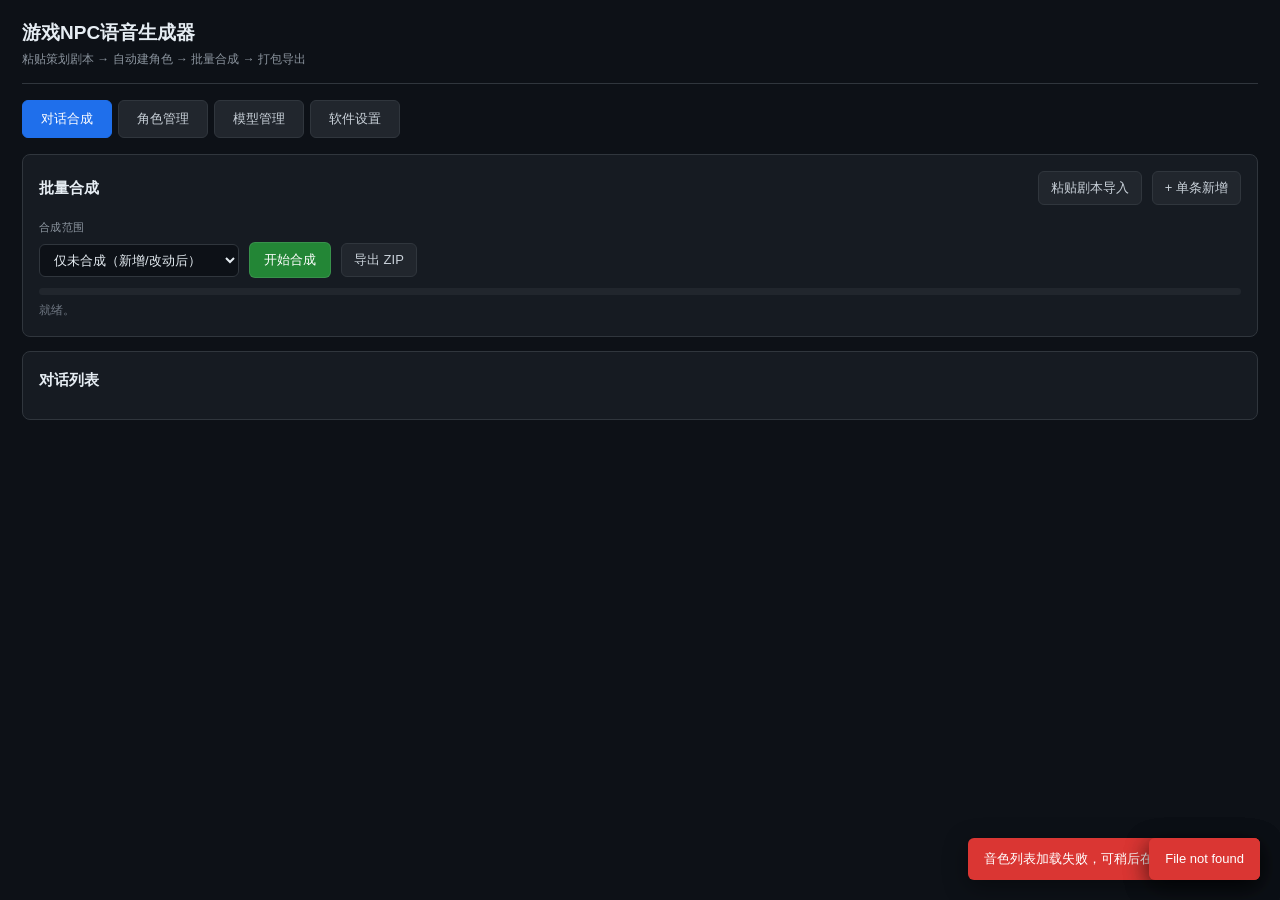
==== commit ffac41b8: "refactor(web): 批4 - web/index.html 拆分 + 运行时卡片移入设置页 - 将 1538 行 web/index.html 拆分为 8 个文件（均 ≤300 行）：   " ====
--- a/web/index.html
+++ b/web/index.html
@@ -4,1500 +4,39 @@
 <meta charset="UTF-8">
 <meta name="viewport" content="width=device-width, initial-scale=1.0">
 <title>游戏NPC语音生成器</title>
-<style>
-* { box-sizing: border-box; margin: 0; padding: 0; }
-body { font-family: -apple-system, BlinkMacSystemFont, "PingFang SC", "Microsoft YaHei", sans-serif;
-  background: #0d1117; color: #e6edf3; line-height: 1.55; min-height: 100vh; }
-.app { max-width: 1500px; margin: 0 auto; padding: 18px 22px; }
-header { display: flex; justify-content: space-between; align-items: flex-end; padding-bottom: 14px; border-bottom: 1px solid #30363d; }
-h1 { font-size: 19px; }
-.subtitle { color: #8b949e; font-size: 12px; margin-top: 3px; }
-nav { display: flex; gap: 6px; margin: 16px 0; }
-nav button { background: #21262d; color: #c9d1d9; border: 1px solid #30363d; padding: 9px 18px; border-radius: 6px; cursor: pointer; font-size: 13px; }
-nav button.active { background: #1f6feb; border-color: #1f6feb; color: #fff; }
-section { display: none; }
-section.active { display: block; }
-.box { background: #161b22; border: 1px solid #30363d; border-radius: 8px; padding: 16px; margin-bottom: 14px; }
-.panel-head { display: flex; justify-content: space-between; align-items: center; margin-bottom: 12px; gap: 10px; flex-wrap: wrap; }
-.panel-head h2 { font-size: 15px; }
-button.primary { background: #238636; color: #fff; border: 1px solid rgba(240,246,252,0.1); padding: 8px 14px; border-radius: 6px; cursor: pointer; font-size: 13px; }
-button.primary:hover { background: #2ea043; }
-button.secondary { background: #21262d; color: #c9d1d9; border: 1px solid #30363d; padding: 7px 12px; border-radius: 6px; cursor: pointer; font-size: 13px; }
-button.secondary:hover { background: #30363d; }
-button.danger { background: #21262d; color: #f85149; border: 1px solid #30363d; padding: 6px 10px; border-radius: 6px; cursor: pointer; font-size: 12px; }
-button.danger:hover { background: #da3633; color: #fff; }
-button.warn { background: #9e6a03; color: #fff; border: 1px solid rgba(240,246,252,0.1); padding: 8px 14px; border-radius: 6px; cursor: pointer; font-size: 13px; }
-button.warn:hover { background: #bb8009; }
-button:disabled { opacity: 0.4; cursor: not-allowed; }
-.card { background: #0d1117; border: 1px solid #30363d; border-radius: 6px; padding: 11px; margin-bottom: 9px; }
-.row { display: flex; gap: 10px; align-items: center; flex-wrap: wrap; }
-input, select, textarea { background: #0d1117; color: #e6edf3; border: 1px solid #30363d; padding: 7px 10px; border-radius: 6px; font-size: 13px; font-family: inherit; }
-textarea { width: 100%; resize: vertical; font-family: ui-monospace, Menlo, Consolas, monospace; line-height: 1.6; }
-input:focus, select:focus, textarea:focus { outline: none; border-color: #1f6feb; box-shadow: 0 0 0 3px rgba(31,111,235,0.3); }
-label { font-size: 11px; color: #8b949e; display: block; margin-bottom: 4px; text-transform: uppercase; letter-spacing: 0.04em; }
-.field { display: flex; flex-direction: column; gap: 4px; flex: 1; min-width: 130px; }
-.field.tight { flex: 0 0 auto; }
-.tag { padding: 2px 8px; border-radius: 11px; font-size: 11px; white-space: nowrap; }
-.emo-happy { background: #d2992233; color: #f0883e; } .emo-sad { background: #6e768133; color: #8b949e; }
-.emo-angry { background: #da363333; color: #f85149; } .emo-surprise { background: #a37bff33; color: #bc8cff; }
-.emo-fear { background: #3fb95033; color: #56d364; } .emo-calm { background: #1f6feb33; color: #58a6ff; }
-.emo-neutral { background: #30363d; color: #c9d1d9; }
-.status-pending { color: #d29922; } .status-done { color: #3fb950; } .status-error { color: #f85149; }
-table { width: 100%; border-collapse: collapse; }
-th, td { text-align: left; padding: 8px 8px; border-bottom: 1px solid #21262d; font-size: 13px; vertical-align: middle; }
-th { color: #8b949e; font-size: 11px; text-transform: uppercase; letter-spacing: 0.04em; }
-.scene-head { background: #1c2333; color: #58a6ff; font-size: 12px; padding: 7px 10px; border-radius: 5px; margin: 14px 0 6px;
-  font-weight: 600; display: flex; justify-content: space-between; align-items: center; gap: 8px; }
-.scene-head.playing { background: #1f3a5c; box-shadow: 0 0 0 2px #1f6feb; }
-.scene-actions { display: flex; gap: 6px; }
-.empty { text-align: center; padding: 48px 20px; color: #6e7681; }
-.empty h3 { color: #c9d1d9; font-size: 15px; margin-bottom: 6px; }
-.progress { background: #21262d; height: 7px; border-radius: 4px; overflow: hidden; margin: 10px 0 6px; }
-.progress-bar { background: #1f6feb; height: 100%; transition: width 0.25s; width: 0; }
-.modal-backdrop { position: fixed; inset: 0; background: rgba(0,0,0,0.72); display: none; z-index: 100; align-items: center; justify-content: center; padding: 20px; }
-.modal-backdrop.show { display: flex; }
-.modal { background: #161b22; border: 1px solid #30363d; border-radius: 8px; padding: 20px; min-width: 560px; max-width: 820px; width: 100%; max-height: 92vh; overflow: auto; }
-.toast { position: fixed; bottom: 20px; right: 20px; background: #1f6feb; color: #fff; padding: 11px 16px; border-radius: 6px; z-index: 200; font-size: 13px; max-width: 420px; box-shadow: 0 6px 24px rgba(0,0,0,0.4); }
-.toast.error { background: #da3633; } .toast.success { background: #238636; }
-audio { vertical-align: middle; height: 30px; }
-.hint { font-size: 12px; color: #8b949e; padding: 8px 12px; background: #0d1117; border-left: 2px solid #1f6feb; border-radius: 4px; margin: 6px 0; }
-.mono { font-family: ui-monospace, Menlo, monospace; font-size: 12px; }
-.mb-2 { margin-bottom: 10px; } .mb-3 { margin-bottom: 14px; }
-.muted { color: #6e7681; font-size: 12px; }
-/* 拖拽 */
-tr[draggable="true"] { cursor: grab; }
-tr[draggable="true"]:active { cursor: grabbing; }
-tr.drag-source td { opacity: 0.35; }
-tr.drag-over-top td { box-shadow: inset 0 2px 0 #1f6feb; }
-tr.drag-over-bottom td { box-shadow: inset 0 -2px 0 #1f6feb; }
-.drag-handle { color: #6e7681; user-select: none; padding: 0 4px; }
-/* 搜索栏 + 批量工具栏 */
-.search-bar { display: flex; gap: 10px; align-items: center; margin-bottom: 10px; }
-.search-bar input { flex: 1; }
-.row-playing td { background: #1f3a5c44; }
-.toolbar-bulk { position: sticky; bottom: 10px; background: #1c2333; border: 1px solid #1f6feb; border-radius: 6px;
-  padding: 12px 14px; margin-top: 14px; display: flex; gap: 12px; align-items: flex-end; flex-wrap: wrap; z-index: 5;
-  box-shadow: 0 4px 18px rgba(0,0,0,0.4); }
-.toolbar-bulk strong { color: #58a6ff; font-size: 14px; padding-bottom: 4px; }
-.toolbar-bulk .field { min-width: 100px; }
-</style>
+<link rel="stylesheet" href="style.css">
 </head>
 <body>
 <div class="app">
   <header>
     <div>
-      <h1>🎙️ 游戏NPC语音生成器</h1>
+      <h1>游戏NPC语音生成器</h1>
       <div class="subtitle">粘贴策划剧本 → 自动建角色 → 批量合成 → 打包导出</div>
     </div>
     <div class="muted" id="statSummary"></div>
   </header>
 
   <nav>
-    <button data-tab="dialogues" class="active">💬 对话合成</button>
-    <button data-tab="characters">👤 角色管理</button>
-    <button data-tab="models">🎭 模型管理</button>
-    <button data-tab="settings">⚙️ 软件设置</button>
+    <button data-tab="dialogues" class="active">对话合成</button>
+    <button data-tab="characters">角色管理</button>
+    <button data-tab="models">模型管理</button>
+    <button data-tab="settings">软件设置</button>
   </nav>
 
-  <!-- ============ 对话与合成 ============ -->
-  <section id="dialogues" class="active">
-    <div class="box">
-      <div class="panel-head">
-        <h2>批量合成</h2>
-        <div class="row">
-          <button class="secondary" id="pasteScript">📋 粘贴剧本导入</button>
-          <button class="secondary" id="addDialogue">+ 单条新增</button>
-        </div>
-      </div>
-      <div class="row mb-2">
-        <div class="field tight" style="min-width:200px">
-          <label>合成范围</label>
-          <select id="genScope">
-            <option value="pending">仅未合成（新增/改动后）</option>
-            <option value="all">全部对话（重新合成）</option>
-            <option value="selected">仅勾选的对话</option>
-          </select>
-        </div>
-        <div class="field tight">
-          <label>&nbsp;</label>
-          <div class="row">
-            <button class="primary" id="startGen">▶ 开始合成</button>
-            <button class="secondary" id="exportZip">📦 导出 ZIP</button>
-          </div>
-        </div>
-      </div>
-      <div class="progress"><div class="progress-bar" id="progBar"></div></div>
-      <div class="muted" id="genStatus">就绪。</div>
-    </div>
-
-    <div class="box">
-      <div class="panel-head">
-        <h2>对话列表</h2>
-        <span class="muted" id="dialogueCount"></span>
-      </div>
-      <div id="dialogueList"></div>
-    </div>
-  </section>
-
-  <!-- ============ 角色管理 ============ -->
-  <section id="characters">
-    <div class="box">
-      <div class="panel-head">
-        <h2>角色列表</h2>
-        <button class="primary" id="addCharacter">+ 新增角色</button>
-      </div>
-      <div class="hint">角色绑定一个 TTS 音色 + 基础音速/音调/音量。粘贴剧本时未登记的角色会用默认音色自动建档，之后可在此调整。</div>
-      <div id="characterList"></div>
-    </div>
-  </section>
-
-  <!-- ============ 模型管理 ============ -->
-  <section id="models">
-    <div class="box">
-      <div class="panel-head">
-        <h2>本地 TTS 运行时</h2>
-        <span class="muted" id="rtStatusText">加载中…</span>
-      </div>
-      <div class="hint">💡 用 Edge TTS（云端）时无需安装；想用本地角色音色（如二次元角色克隆）才需要先在这里安装运行时。<strong>当前仅支持 Windows</strong>，其它平台暂不支持。</div>
-      <div class="row mb-2">
-        <button class="primary" id="rtInstallBtn">⬇ 安装本地 TTS 引擎</button>
-        <button class="danger" id="rtUninstallBtn">卸载</button>
-        <span class="muted" id="rtVersion"></span>
-      </div>
-      <div class="progress" id="rtProgressWrap" style="display:none"><div class="progress-bar" id="rtProgressBar"></div></div>
-      <div class="muted" id="rtMessage"></div>
-    </div>
-
-    <div class="box">
-      <div class="panel-head">
-        <h2>已安装模型</h2>
-        <button class="secondary" id="installedReload">刷新</button>
-      </div>
-      <div id="installedList"></div>
-    </div>
-
-    <div class="box">
-      <div class="panel-head">
-        <h2>在线模型 catalog</h2>
-        <button class="secondary" id="catalogReload">从远端刷新</button>
-      </div>
-      <div class="hint">💡 catalog URL 在「软件设置」页配置（GitHub Release 上的 JSON）。版权信息会在卡片上展示，下载前请自行确认授权。</div>
-      <div id="catalogList"></div>
-      <div class="progress" id="dlProgressWrap" style="display:none"><div class="progress-bar" id="dlProgressBar"></div></div>
-      <div class="muted" id="dlMessage"></div>
-    </div>
-
-    <div class="box">
-      <div class="panel-head"><h2>本地导入</h2></div>
-      <div class="hint">💡 把模型目录（须含 <span class="mono">meta.json</span> 与权重文件）打成 <span class="mono">.zip</span> 上传。系统会自动定位 meta.json 所在目录作为模型根。</div>
-      <div class="row mb-2">
-        <input type="file" id="modelImportFile" accept=".zip">
-        <button class="secondary" id="modelImportBtn">上传并导入</button>
-      </div>
-    </div>
-  </section>
-
-  <!-- ============ 软件设置 ============ -->
-  <section id="settings">
-    <div class="box">
-      <div class="panel-head"><h2>软件设置</h2></div>
-      <div class="hint">📍 数据根目录 <span class="mono" id="setDataDir">—</span>（由启动环境决定，不可在此修改；
-        所有数据库 / 音频 / 日志 / 设置文件都基于它）</div>
-
-      <h3 style="font-size:13px;color:#8b949e;margin:14px 0 6px">音频</h3>
-      <div class="row mb-2">
-        <div class="field"><label>自定义音频保存路径（留空 = data_dir/audio）</label>
-          <input id="setAudioDir" placeholder="例：D:/projects/voices">
-          <small class="muted">当前生效：<span class="mono" id="setAudioDirActive">—</span></small>
-        </div>
-        <div class="field tight" style="min-width:160px"><label>音频格式</label>
-          <select id="setOutputFormat">
-            <option value="ogg">OGG（默认，推荐）</option>
-            <option value="mp3">MP3</option>
-            <option value="wav">WAV</option>
-          </select>
-        </div>
-      </div>
-
-      <h3 style="font-size:13px;color:#8b949e;margin:14px 0 6px">TTS 引擎</h3>
-      <div class="row mb-2">
-        <div class="field tight" style="min-width:170px"><label>默认引擎（voice 无前缀时回落）</label>
-          <select id="setEngine">
-            <option value="edge">Edge TTS（云端，免装）</option>
-            <option value="local">本地（GPT-SoVITS 等）</option>
-          </select>
-        </div>
-        <div class="field tight" style="min-width:170px"><label>本地引擎后端</label>
-          <select id="setLocalBackend">
-            <option value="auto">自动</option>
-            <option value="cuda">CUDA（NVIDIA）</option>
-            <option value="directml">DirectML（AMD/Intel/NPU）</option>
-            <option value="cpu">CPU</option>
-          </select>
-        </div>
-      </div>
-      <div class="row mb-2">
-        <div class="field"><label>模型 catalog URL（GitHub Release 上的 JSON；同时供运行时清单使用）</label>
-          <input id="setCatalogUrl" placeholder="https://github.com/<owner>/<repo>/releases/download/<tag>/catalog.json">
-        </div>
-      </div>
-
-      <h3 style="font-size:13px;color:#8b949e;margin:14px 0 6px">AI 对话生成（远期，未启用，仅占位）</h3>
-      <div class="row mb-2">
-        <div class="field tight" style="min-width:130px"><label>provider</label>
-          <input id="setAiProvider" placeholder="openai / claude / ...">
-        </div>
-        <div class="field"><label>base URL</label>
-          <input id="setAiBaseUrl" placeholder="https://api.openai.com/v1">
-        </div>
-        <div class="field tight" style="min-width:200px"><label>API key</label>
-          <input id="setAiApiKey" type="password" placeholder="sk-...（仅本地存储）">
-        </div>
-        <div class="field tight" style="min-width:140px"><label>model</label>
-          <input id="setAiModel" placeholder="gpt-4o-mini">
-        </div>
-      </div>
-
-      <h3 style="font-size:13px;color:#8b949e;margin:14px 0 6px">日志</h3>
-      <div class="row mb-2">
-        <div class="field tight"><label>启用日志</label>
-          <label style="text-transform:none"><input type="checkbox" id="setLogEnabled"> 开启</label>
-        </div>
-        <div class="field tight" style="min-width:170px"><label>日志等级</label>
-          <select id="setLogLevel">
-            <option value="debug">debug（最详细）</option>
-            <option value="info">info（推荐）</option>
-            <option value="warning">warning</option>
-            <option value="error">error（最简）</option>
-          </select>
-        </div>
-        <div class="field tight"><label>写入文件</label>
-          <label style="text-transform:none"><input type="checkbox" id="setLogToFile"> 写滚动文件</label>
-        </div>
-        <div class="field"><label>日志目录</label>
-          <small class="muted mono" id="setLogDir">—</small>
-        </div>
-      </div>
-
-      <h3 style="font-size:13px;color:#8b949e;margin:14px 0 6px">运行时信息</h3>
-      <div class="row mb-3">
-        <div class="field"><label>数据库文件</label><small class="muted mono" id="setDbFile">—</small></div>
-      </div>
-
-      <div class="hint">💡 修改后会立即应用（日志等级 / 启用状态）；改音频路径与格式只对**后续新合成**生效，
-        已有音频不会迁移。</div>
-
-      <div class="row">
-        <span style="flex:1"></span>
-        <button class="secondary" id="setReload">放弃修改</button>
-        <button class="primary" id="setSave">保存设置</button>
-      </div>
-    </div>
-  </section>
+  <section id="dialogues" class="active"></section>
+  <section id="characters"></section>
+  <section id="models"></section>
+  <section id="settings"></section>
 </div>
 
 <div class="modal-backdrop" id="modal"><div class="modal" id="modalContent"></div></div>
 
-<script>
-'use strict';
-
-const EMOTIONS = { neutral:'中性', happy:'开心', sad:'悲伤', angry:'愤怒', surprise:'惊讶', fear:'害怕', calm:'平静' };
-const LANG_PRIORITY = ['zh-CN','zh-TW','zh-HK','en-US','en-GB','ja-JP','ko-KR'];
-
-const state = {
-  characters: [],
-  dialogues: [],
-  voices: [],
-  selectedIds: new Set(),
-  search: '',
-  dragSrcId: null,
-  models: { installed: [], catalog: [], runtime: { installed: false, version: null } },
-};
-
-const ENGINE_LABELS = { edge: '☁️ Edge TTS', local: '🎭 本地角色' };
-
-// 把存量裸 voice id (如 "zh-CN-XiaoxiaoNeural") 视为 edge: 前缀
-function normalizeVoiceId(v) {
-  if (!v) return '';
-  return v.includes(':') ? v : ('edge:' + v);
-}
-
-// 在 state.voices 中按 full_id 或裸 id 查 voice 条目
-function findVoice(idOrFullId) {
-  if (!idOrFullId) return null;
-  const norm = normalizeVoiceId(idOrFullId);
-  return state.voices.find(v => v.full_id === norm)
-      || state.voices.find(v => v.id === idOrFullId)
-      || null;
-}
-
-// 给字段值生成展示用文本（angular brackets show engine + name）
-function voiceLabel(voiceId) {
-  const v = findVoice(voiceId);
-  if (!v) return voiceId || '(未设置)';
-  const engine = ENGINE_LABELS[v.engine] || v.engine || '?';
-  return `${v.name || v.id} · ${engine}`;
-}
-let synthController = null;
-let playback = null;  // { audio, cancelled, sceneKey }
-
-const $ = s => document.querySelector(s);
-const escapeHtml = s => String(s ?? '').replace(/[&<>"']/g, m => ({'&':'&amp;','<':'&lt;','>':'&gt;','"':'&quot;',"'":'&#39;'}[m]));
-
-async function api(path, options = {}) {
-  const res = await fetch(path, {
-    headers: { 'Content-Type': 'application/json', ...(options.headers || {}) },
-    ...options,
-  });
-  if (!res.ok) {
-    let detail = res.statusText;
-    try { detail = (await res.json()).detail || detail; } catch (e) {}
-    throw new Error(detail);
-  }
-  const ct = res.headers.get('content-type') || '';
-  return ct.includes('application/json') ? res.json() : res;
-}
-
-function toast(msg, type = 'info', ms = 3000) {
-  const t = document.createElement('div');
-  t.className = 'toast ' + type;
-  t.textContent = msg;
-  document.body.appendChild(t);
-  setTimeout(() => t.remove(), ms);
-}
-
-// 通用 blob 保存（回退路径）：append-to-body 才能在 pywebview 内嵌 webview 触发下载
-function saveBlob(blob, filename) {
-  const url = URL.createObjectURL(blob);
-  const a = document.createElement('a');
-  a.href = url;
-  a.download = filename;
-  a.rel = 'noopener';
-  document.body.appendChild(a);
-  a.click();
-  document.body.removeChild(a);
-  setTimeout(() => URL.revokeObjectURL(url), 5000);
-}
-
-// 带"选择保存位置"对话框：优先 showSaveFilePicker（Chromium/EdgeChromium/Safari15+/WebKit2GTK）
-// 失败或环境不支持时回退到 saveBlob（用默认下载目录）
-// 返回 'saved' | 'cancelled' | 'fallback'
-async function saveBlobWithChooser(blob, suggestedName, mime) {
-  if (window.showSaveFilePicker) {
-    try {
-      const ext = '.' + suggestedName.split('.').pop();
-      const types = mime ? [{ description: ext.slice(1).toUpperCase(),
-                              accept: { [mime]: [ext] } }] : undefined;
-      const handle = await window.showSaveFilePicker({ suggestedName, types });
-      const w = await handle.createWritable();
-      await w.write(blob);
-      await w.close();
-      return 'saved';
-    } catch (e) {
-      if (e.name === 'AbortError') return 'cancelled';
-      // 其余原因（权限/不支持）→ 回退
-    }
-  }
-  saveBlob(blob, suggestedName);
-  return 'fallback';
-}
-
-function openModal(html) { $('#modalContent').innerHTML = html; $('#modal').classList.add('show'); }
-function closeModal() { $('#modal').classList.remove('show'); }
-$('#modal').addEventListener('click', e => { if (e.target.id === 'modal') closeModal(); });
-document.addEventListener('keydown', e => { if (e.key === 'Escape') closeModal(); });
-
-document.querySelectorAll('nav button').forEach(btn => {
-  btn.addEventListener('click', () => {
-    document.querySelectorAll('nav button').forEach(b => b.classList.remove('active'));
-    document.querySelectorAll('section').forEach(s => s.classList.remove('active'));
-    btn.classList.add('active');
-    $('#' + btn.dataset.tab).classList.add('active');
-    if (btn.dataset.tab === 'settings') loadSettings().catch(e => toast(e.message, 'error'));
-    if (btn.dataset.tab === 'models') loadModels().catch(e => toast(e.message, 'error'));
-  });
-});
-
-function updateSummary() {
-  const total = state.dialogues.length;
-  const done = state.dialogues.filter(d => d.audio_path).length;
-  $('#statSummary').textContent = `${state.characters.length} 个角色 · ${total} 条对话 · ${done} 条已合成`;
-  $('#dialogueCount').textContent = total ? `共 ${total} 条 · 已合成 ${done} · 待合成 ${total - done}` : '';
-}
-
-/* ================= 角色 ================= */
-async function reloadCharacters() {
-  state.characters = await api('/api/characters');
-  renderCharacters();
-  renderDialogues();
-  updateSummary();
-}
-
-function charName(id) {
-  const c = state.characters.find(x => x.id === id);
-  return c ? c.name : null;
-}
-
-function renderCharacters() {
-  const list = $('#characterList');
-  if (!state.characters.length) {
-    list.innerHTML = '<div class="empty"><h3>还没有角色</h3><div>点击「+ 新增角色」，或直接到「对话与合成」粘贴剧本自动建档。</div></div>';
-    return;
-  }
-  list.innerHTML = state.characters.map(c => `
-    <div class="card">
-      <div class="row">
-        <div class="field tight" style="min-width:150px"><label>角色名</label><strong>${escapeHtml(c.name)}</strong></div>
-        <div class="field"><label>音色</label><span>${escapeHtml(voiceLabel(c.voice))}</span></div>
-        <div class="field tight" style="min-width:60px"><label>语速</label>${c.rate.toFixed(2)}</div>
-        <div class="field tight" style="min-width:60px"><label>音调</label>${c.pitch.toFixed(2)}</div>
-        <div class="field tight" style="min-width:60px"><label>音量</label>${c.volume.toFixed(2)}</div>
-        <div class="field tight" style="min-width:70px"><label>默认情感</label><span class="tag emo-${c.default_emotion}">${EMOTIONS[c.default_emotion]}</span></div>
-        <div class="field tight"><label>&nbsp;</label><div class="row">
-          <button class="secondary" data-act="edit" data-id="${c.id}">编辑</button>
-          <button class="danger" data-act="delete" data-id="${c.id}">删除</button>
-        </div></div>
-      </div>
-    </div>`).join('');
-  list.querySelectorAll('button[data-act]').forEach(b => b.addEventListener('click', () => {
-    const { act, id } = b.dataset;
-    if (act === 'edit') openCharacterForm(state.characters.find(x => x.id === id));
-    else if (act === 'delete') deleteCharacter(id);
-  }));
-}
-
-function sortedLangs() {
-  const langs = [...new Set(state.voices.map(v => v.lang).filter(Boolean))];
-  return langs.sort((a, b) => {
-    const ia = LANG_PRIORITY.indexOf(a), ib = LANG_PRIORITY.indexOf(b);
-    if (ia !== -1 || ib !== -1) return (ia === -1 ? 99 : ia) - (ib === -1 ? 99 : ib);
-    return a.localeCompare(b);
-  });
-}
-
-function characterFormHtml(c) {
-  const langOpts = ['<option value="">全部语言</option>']
-    .concat(sortedLangs().map(l => `<option value="${l}">${l}</option>`)).join('');
-  const emoOpts = Object.entries(EMOTIONS)
-    .map(([k, v]) => `<option value="${k}" ${c?.default_emotion === k ? 'selected' : ''}>${v}</option>`).join('');
-  return `
-    <h2 class="mb-3">${c ? '编辑角色' : '新增角色'}</h2>
-    <div class="field mb-2"><label>角色名 *</label><input id="cName" value="${escapeHtml(c?.name || '')}" placeholder="例：村长老李"></div>
-    <div class="row mb-2">
-      <div class="field tight" style="min-width:160px"><label>语言筛选</label><select id="cLang">${langOpts}</select></div>
-      <div class="field"><label>搜索音色</label><input id="cVoiceSearch" placeholder="按名称/ID 过滤，如 Xiaoxiao"></div>
-    </div>
-    <div class="field mb-2"><label>音色 *</label><select id="cVoice" size="6" style="height:auto"></select></div>
-    <div class="row mb-2">
-      <div class="field"><label>语速 (0.5-2.0)</label><input id="cRate" type="number" step="0.05" min="0.5" max="2" value="${c?.rate ?? 1.0}"></div>
-      <div class="field"><label>音调 (0-2.0)</label><input id="cPitch" type="number" step="0.05" min="0" max="2" value="${c?.pitch ?? 1.0}"></div>
-      <div class="field"><label>音量 (0-1.0)</label><input id="cVolume" type="number" step="0.05" min="0" max="1" value="${c?.volume ?? 1.0}"></div>
-      <div class="field"><label>默认情感</label><select id="cEmotion">${emoOpts}</select></div>
-    </div>
-    <div class="row mb-3">
-      <div class="field"><label>试听文本</label><input id="cAuditionText" value="你好，旅行者，欢迎来到这片土地。"></div>
-      <div class="field tight"><label>&nbsp;</label><button class="secondary" id="cAudition">🔊 试听当前音色</button></div>
-    </div>
-    <div class="row">
-      <span class="muted" id="cVoiceCount"></span>
-      <span style="flex:1"></span>
-      <button class="secondary" id="cCancel">取消</button>
-      <button class="primary" id="cSave">${c ? '保存' : '创建'}</button>
-    </div>`;
-}
-
-function refreshVoiceOptions(currentVoice) {
-  const lang = $('#cLang').value;
-  const kw = $('#cVoiceSearch').value.trim().toLowerCase();
-  const filtered = state.voices.filter(v =>
-    (!lang || v.lang === lang) &&
-    (!kw || (v.id || '').toLowerCase().includes(kw)
-        || (v.name || '').toLowerCase().includes(kw)
-        || (v.character || '').toLowerCase().includes(kw)));
-  // 按 engine 分组（保留聚合顺序：edge → local → 其它）
-  const groups = {};
-  for (const v of filtered) {
-    const k = v.engine || 'edge';
-    (groups[k] = groups[k] || []).push(v);
-  }
-  const order = ['edge', 'local', ...Object.keys(groups).filter(k => k !== 'edge' && k !== 'local')];
-  const currentFull = normalizeVoiceId(currentVoice);
-  const sel = $('#cVoice');
-  sel.innerHTML = order.filter(k => groups[k] && groups[k].length).map(k => {
-    const label = ENGINE_LABELS[k] || k;
-    const opts = groups[k].map(v => {
-      const val = v.full_id || (`${k}:${v.id}`);
-      const sub = v.character ? ' · ' + escapeHtml(v.character)
-                 : (v.gender ? ' · ' + escapeHtml(v.gender) : '');
-      const langPart = v.lang ? ` · ${escapeHtml(v.lang)}` : '';
-      return `<option value="${escapeHtml(val)}" ${val === currentFull ? 'selected' : ''}>${escapeHtml(v.name || v.id)}${langPart}${sub}</option>`;
-    }).join('');
-    return `<optgroup label="${escapeHtml(label)}">${opts}</optgroup>`;
-  }).join('');
-  if (!sel.value && filtered.length) {
-    const first = filtered[0];
-    sel.value = first.full_id || `${first.engine || 'edge'}:${first.id}`;
-  }
-  $('#cVoiceCount').textContent = `${filtered.length} / ${state.voices.length} 个音色`;
-}
-
-function openCharacterForm(c = null) {
-  openModal(characterFormHtml(c));
-  const initialVoice = c?.voice || 'edge:zh-CN-XiaoxiaoNeural';
-  if (c?.voice) {
-    const v = findVoice(c.voice);
-    if (v && v.lang) $('#cLang').value = v.lang;
-  }
-  refreshVoiceOptions(initialVoice);
-  $('#cLang').addEventListener('change', () => refreshVoiceOptions($('#cVoice').value));
-  $('#cVoiceSearch').addEventListener('input', () => refreshVoiceOptions($('#cVoice').value));
-  $('#cCancel').onclick = closeModal;
-  $('#cAudition').onclick = async () => {
-    const voice = $('#cVoice').value;
-    if (!voice) return toast('请先选择一个音色', 'error');
-    $('#cAudition').disabled = true;
-    $('#cAudition').textContent = '合成中…';
-    try {
-      const res = await fetch('/api/characters/audition', {
-        method: 'POST', headers: { 'Content-Type': 'application/json' },
-        body: JSON.stringify({
-          voice, text: $('#cAuditionText').value,
-          emotion: $('#cEmotion').value,
-          rate: parseFloat($('#cRate').value) || 1,
-          pitch: parseFloat($('#cPitch').value) || 1,
-          volume: parseFloat($('#cVolume').value) || 1,
-        }),
-      });
-      if (!res.ok) throw new Error((await res.json()).detail || res.statusText);
-      new Audio(URL.createObjectURL(await res.blob())).play();
-    } catch (e) { toast('试听失败：' + e.message, 'error'); }
-    finally { $('#cAudition').disabled = false; $('#cAudition').textContent = '🔊 试听当前音色'; }
-  };
-  $('#cSave').onclick = async () => {
-    const data = {
-      name: $('#cName').value.trim(),
-      voice: $('#cVoice').value,
-      rate: parseFloat($('#cRate').value) || 1,
-      pitch: parseFloat($('#cPitch').value) || 1,
-      volume: parseFloat($('#cVolume').value) || 1,
-      default_emotion: $('#cEmotion').value,
-    };
-    if (!data.name) return toast('请填写角色名', 'error');
-    if (!data.voice) return toast('请选择音色', 'error');
-    try {
-      if (c) await api(`/api/characters/${c.id}`, { method: 'PATCH', body: JSON.stringify(data) });
-      else await api('/api/characters', { method: 'POST', body: JSON.stringify(data) });
-      await reloadCharacters();
-      closeModal();
-      toast(c ? '已更新' : '已创建', 'success');
-    } catch (e) { toast(e.message, 'error'); }
-  };
-}
-
-async function deleteCharacter(id) {
-  if (!confirm('确定删除该角色？该角色的对话不会被删除，但会变成"未指定角色"。')) return;
-  try { await api(`/api/characters/${id}`, { method: 'DELETE' }); await reloadCharacters(); toast('已删除'); }
-  catch (e) { toast(e.message, 'error'); }
-}
-$('#addCharacter').addEventListener('click', () => openCharacterForm());
-
-/* ================= 对话 ================= */
-async function reloadDialogues() {
-  state.dialogues = await api('/api/dialogues');
-  // 清理被删除项的选中态
-  const live = new Set(state.dialogues.map(d => d.id));
-  for (const id of [...state.selectedIds]) if (!live.has(id)) state.selectedIds.delete(id);
-  renderDialogues();
-  updateSummary();
-}
-
-function visibleDialogues() {
-  const s = state.search.trim().toLowerCase();
-  if (!s) return state.dialogues;
-  return state.dialogues.filter(d => {
-    const c = (charName(d.character_id) || '').toLowerCase();
-    return d.text.toLowerCase().includes(s)
-      || c.includes(s)
-      || (d.scene || '').toLowerCase().includes(s);
-  });
-}
-
-function renderDialogues() {
-  const list = $('#dialogueList');
-  if (!state.dialogues.length) {
-    list.innerHTML = `<div class="empty">
-      <h3>还没有对话</h3>
-      <div>真实流程：把策划写好的多角色剧本文案，点「📋 粘贴剧本导入」直接贴进来，<br>
-      未登记的角色会自动建档，然后就能批量合成了。</div>
-      <div style="margin-top:14px"><button class="primary" id="emptyPaste">📋 粘贴剧本导入</button></div>
-    </div>`;
-    $('#emptyPaste')?.addEventListener('click', openImportModal);
-    return;
-  }
-
-  const visible = visibleDialogues();
-  const searchHtml = `<div class="search-bar">
-    <input id="dlgSearch" placeholder="🔍 搜索台词/角色/场景..." value="${escapeHtml(state.search)}">
-    <span class="muted">${visible.length}/${state.dialogues.length} 条可见</span>
-  </div>`;
-
-  if (!visible.length) {
-    list.innerHTML = searchHtml + '<div class="empty"><h3>没有匹配结果</h3><div>清空搜索框查看全部对话。</div></div>';
-    bindSearch();
-    return;
-  }
-
-  // 按场景分组（保持 state.dialogues 当前的存储顺序）
-  const groups = [];
-  const gIdx = {};
-  for (const d of visible) {
-    const key = d.scene || '';
-    if (!(key in gIdx)) { gIdx[key] = groups.length; groups.push({ scene: key, items: [] }); }
-    groups[gIdx[key]].items.push(d);
-  }
-
-  const allVisibleSelected = visible.every(d => state.selectedIds.has(d.id));
-  const selAllHtml = `<div class="row mb-2">
-    <label style="margin:0;text-transform:none"><input type="checkbox" id="selAll" ${allVisibleSelected?'checked':''}> 全选可见 ${visible.length} 条</label>
-    <span class="muted">提示：同场景内可拖动行调整顺序</span>
-  </div>`;
-
-  const groupsHtml = groups.map(g => `
-    <div class="scene-head" data-scene="${escapeHtml(g.scene)}">
-      <span>📂 ${g.scene ? escapeHtml(g.scene) : '未分组'} · ${g.items.length} 条</span>
-      <span class="scene-actions">
-        <button class="secondary" data-act="play-scene" data-scene="${escapeHtml(g.scene)}">▶ 连播本场景</button>
-      </span>
-    </div>
-    <table><tbody class="scene-body" data-scene="${escapeHtml(g.scene)}">
-      ${g.items.map(d => dialogueRow(d)).join('')}
-    </tbody></table>
-  `).join('');
-
-  list.innerHTML = searchHtml + selAllHtml + groupsHtml + `<div id="bulkToolbar"></div>`;
-  bindSearch();
-  bindRowEvents();
-  bindDragHandlers();
-  updateBulkToolbar();
-}
-
-function dialogueRow(d) {
-  const name = charName(d.character_id);
-  const checked = state.selectedIds.has(d.id) ? 'checked' : '';
-  const status = d.audio_path
-    ? '<span class="status-done">✓ 已合成</span>'
-    : '<span class="status-pending">○ 待合成</span>';
-  const audioActions = d.audio_path
-    ? `<button class="secondary" data-act="play" data-id="${d.id}" title="试听">▶</button>
-       <button class="secondary" data-act="resynth" data-id="${d.id}" title="重新合成">↻</button>
-       <button class="secondary" data-act="download" data-id="${d.id}" title="下载">⬇</button>`
-    : `<button class="secondary" data-act="preview" data-id="${d.id}">🔊 试听</button>
-       <button class="secondary" data-act="resynth" data-id="${d.id}">▶ 合成</button>`;
-  return `<tr draggable="true" data-id="${d.id}" data-scene="${escapeHtml(d.scene||'')}">
-    <td style="width:24px" class="drag-handle" title="拖动调整顺序">⋮⋮</td>
-    <td style="width:28px"><input type="checkbox" class="dialogChk" data-id="${d.id}" ${checked}></td>
-    <td style="width:130px">${name ? escapeHtml(name) : '<span class="status-error">未指定</span>'}</td>
-    <td style="width:60px"><span class="tag emo-${d.emotion}">${EMOTIONS[d.emotion]}</span></td>
-    <td style="white-space:pre-wrap">${escapeHtml(d.text)}</td>
-    <td style="width:78px">${status}</td>
-    <td style="width:240px"><div class="row">${audioActions}
-      <button class="secondary" data-act="edit" data-id="${d.id}">编辑</button>
-      <button class="danger" data-act="del" data-id="${d.id}">删</button></div></td>
-  </tr>`;
-}
-
-function bindSearch() {
-  const inp = $('#dlgSearch');
-  if (!inp) return;
-  inp.addEventListener('input', () => {
-    state.search = inp.value;
-    const caret = inp.selectionStart;
-    renderDialogues();
-    const ni = $('#dlgSearch');
-    if (ni) { ni.focus(); try { ni.setSelectionRange(caret, caret); } catch (e) {} }
-  });
-}
-
-function bindRowEvents() {
-  const list = $('#dialogueList');
-  list.querySelectorAll('.dialogChk').forEach(cb => cb.addEventListener('change', e => {
-    if (e.target.checked) state.selectedIds.add(e.target.dataset.id);
-    else state.selectedIds.delete(e.target.dataset.id);
-    updateBulkToolbar();
-  }));
-  const selAll = $('#selAll');
-  if (selAll) selAll.addEventListener('change', e => {
-    visibleDialogues().forEach(d => {
-      if (e.target.checked) state.selectedIds.add(d.id);
-      else state.selectedIds.delete(d.id);
-    });
-    renderDialogues();
-  });
-  list.querySelectorAll('button[data-act]').forEach(b => b.addEventListener('click', () => {
-    const { act, id, scene } = b.dataset;
-    if (act === 'edit') openDialogueForm(state.dialogues.find(x => x.id === id));
-    else if (act === 'del') deleteDialogue(id);
-    else if (act === 'play') new Audio(`/api/synthesis/audio/${id}`).play().catch(() => toast('播放失败', 'error'));
-    else if (act === 'preview') previewDialogue(id, b);
-    else if (act === 'resynth') resynthOne(id, b);
-    else if (act === 'download') downloadDialogue(id, b);
-    else if (act === 'play-scene') playScene(scene, b);
-  }));
-}
-
-function selectedIds() { return [...state.selectedIds]; }
-
-async function previewDialogue(id, btn) {
-  btn.disabled = true; const old = btn.textContent; btn.textContent = '合成中…';
-  try {
-    const res = await fetch(`/api/synthesis/preview/${id}`, { method: 'POST' });
-    if (!res.ok) throw new Error((await res.json()).detail || res.statusText);
-    new Audio(URL.createObjectURL(await res.blob())).play();
-  } catch (e) { toast('试听失败：' + e.message, 'error'); }
-  finally { btn.disabled = false; btn.textContent = old; }
-}
-
-async function resynthOne(id, btn) {
-  btn.disabled = true; const old = btn.textContent; btn.textContent = '合成中…';
-  try {
-    const r = await api(`/api/synthesis/one/${id}`, { method: 'POST' });
-    if (r.success) { toast('合成成功', 'success'); await reloadDialogues(); }
-    else toast('合成失败：' + (r.error || ''), 'error');
-  } catch (e) { toast(e.message, 'error'); }
-  finally { btn.disabled = false; btn.textContent = old; }
-}
-
-const _AUDIO_MIME = { ogg: 'audio/ogg', mp3: 'audio/mpeg', wav: 'audio/wav' };
-
-async function downloadDialogue(id, btn) {
-  const d = state.dialogues.find(x => x.id === id);
-  if (!d?.audio_path) return toast('该对话尚未合成', 'error');
-  btn.disabled = true;
-  try {
-    const res = await fetch(`/api/synthesis/audio/${id}`);
-    if (!res.ok) throw new Error((await res.text()) || res.statusText);
-    const ext = d.audio_path.split('.').pop() || 'bin';
-    const r = await saveBlobWithChooser(await res.blob(),
-      `${d.filename || id}.${ext}`, _AUDIO_MIME[ext]);
-    if (r === 'saved') toast('已保存到你选择的位置', 'success', 2000);
-    else if (r === 'cancelled') toast('已取消保存', 'info', 1500);
-    else toast('已保存到默认下载目录', 'success', 2000);
-  } catch (e) { toast('下载失败：' + e.message, 'error'); }
-  finally { btn.disabled = false; }
-}
-
-/* ============ 拖拽重排 ============ */
-function bindDragHandlers() {
-  const list = $('#dialogueList');
-  list.querySelectorAll('tr[draggable="true"]').forEach(tr => {
-    tr.addEventListener('dragstart', e => {
-      state.dragSrcId = tr.dataset.id;
-      tr.classList.add('drag-source');
-      e.dataTransfer.effectAllowed = 'move';
-      try { e.dataTransfer.setData('text/plain', tr.dataset.id); } catch (_) {}
-    });
-    tr.addEventListener('dragend', () => {
-      tr.classList.remove('drag-source');
-      list.querySelectorAll('.drag-over-top, .drag-over-bottom')
-        .forEach(el => el.classList.remove('drag-over-top','drag-over-bottom'));
-      state.dragSrcId = null;
-    });
-    tr.addEventListener('dragover', e => {
-      if (!state.dragSrcId || tr.dataset.id === state.dragSrcId) return;
-      // 只允许同场景内拖动
-      const srcTr = list.querySelector(`tr[data-id="${state.dragSrcId}"]`);
-      if (!srcTr || srcTr.parentElement !== tr.parentElement) return;
-      e.preventDefault();
-      const rect = tr.getBoundingClientRect();
-      const before = e.clientY < rect.top + rect.height / 2;
-      tr.classList.remove('drag-over-top','drag-over-bottom');
-      tr.classList.add(before ? 'drag-over-top' : 'drag-over-bottom');
-    });
-    tr.addEventListener('dragleave', () => {
-      tr.classList.remove('drag-over-top','drag-over-bottom');
-    });
-    tr.addEventListener('drop', async e => {
-      e.preventDefault();
-      const srcId = state.dragSrcId;
-      const tgtId = tr.dataset.id;
-      if (!srcId || srcId === tgtId) return;
-      const srcTr = list.querySelector(`tr[data-id="${srcId}"]`);
-      if (!srcTr || srcTr.parentElement !== tr.parentElement) {
-        toast('跨场景请用"批量工具栏 → 改场景"', 'info');
-        return;
-      }
-      const before = tr.classList.contains('drag-over-top');
-      tr.classList.remove('drag-over-top','drag-over-bottom');
-      // 在全量列表中重排
-      const srcIdx = state.dialogues.findIndex(d => d.id === srcId);
-      const [moved] = state.dialogues.splice(srcIdx, 1);
-      const tgtIdx = state.dialogues.findIndex(d => d.id === tgtId);
-      state.dialogues.splice(before ? tgtIdx : tgtIdx + 1, 0, moved);
-      renderDialogues();
-      // 持久化到服务端（全量 id 序列）
-      try {
-        await api('/api/dialogues/reorder', {
-          method: 'POST',
-          body: JSON.stringify({ ids: state.dialogues.map(d => d.id) }),
-        });
-      } catch (e) {
-        toast('保存顺序失败：' + e.message, 'error');
-        await reloadDialogues();
-      }
-    });
-  });
-}
-
-/* ============ 场景连贯试听 ============ */
-async function playScene(sceneKey, btn) {
-  if (playback) {
-    playback.cancelled = true;
-    try { playback.audio.pause(); } catch (_) {}
-    playback = null;
-    if (btn) btn.textContent = '▶ 连播本场景';
-    document.querySelectorAll('.row-playing').forEach(tr => tr.classList.remove('row-playing'));
-    document.querySelectorAll('.scene-head.playing').forEach(h => h.classList.remove('playing'));
-    toast('已停止连播');
-    return;
-  }
-  const items = state.dialogues.filter(d => (d.scene || '') === sceneKey && d.audio_path);
-  const skipped = state.dialogues.filter(d => (d.scene || '') === sceneKey && !d.audio_path).length;
-  if (!items.length) return toast('本场景没有已合成的音频可连播', 'error');
-
-  const ctx = { audio: new Audio(), cancelled: false, sceneKey };
-  playback = ctx;
-  if (btn) btn.textContent = '⏹ 停止连播';
-  const head = document.querySelector(`.scene-head[data-scene="${CSS.escape(sceneKey)}"]`);
-  if (head) head.classList.add('playing');
-
-  for (let i = 0; i < items.length; i++) {
-    if (ctx.cancelled) break;
-    const d = items[i];
-    const row = document.querySelector(`tr[data-id="${d.id}"]`);
-    if (row) row.classList.add('row-playing');
-    ctx.audio.src = `/api/synthesis/audio/${d.id}`;
-    await new Promise(resolve => {
-      ctx.audio.onended = resolve;
-      ctx.audio.onerror = resolve;
-      ctx.audio.play().catch(resolve);
-    });
-    if (row) row.classList.remove('row-playing');
-  }
-  if (head) head.classList.remove('playing');
-  if (btn) btn.textContent = '▶ 连播本场景';
-  if (!ctx.cancelled) {
-    toast(`连播完成 ${items.length} 条` + (skipped ? `（跳过 ${skipped} 条未合成）` : ''), 'success');
-  }
-  if (playback === ctx) playback = null;
-}
-
-/* ============ 批量工具栏 ============ */
-function updateBulkToolbar() {
-  const bar = $('#bulkToolbar');
-  if (!bar) return;
-  const n = state.selectedIds.size;
-  if (!n) { bar.innerHTML = ''; return; }
-  const scenes = [...new Set(state.dialogues.map(d => d.scene).filter(Boolean))];
-  const charOpts = state.characters.map(c => `<option value="${c.id}">${escapeHtml(c.name)}</option>`).join('');
-  const emoOpts = Object.entries(EMOTIONS).map(([k,v]) => `<option value="${k}">${v}</option>`).join('');
-  bar.innerHTML = `<div class="toolbar-bulk">
-    <strong>已选 ${n} 条</strong>
-    <div class="field"><label>改场景 (留空=不变)</label>
-      <input id="bulkScene" list="sceneList" placeholder="例：村口初遇" value="">
-      <datalist id="sceneList">${scenes.map(s => `<option value="${escapeHtml(s)}">`).join('')}</datalist>
-    </div>
-    <div class="field tight"><label>改情感</label><select id="bulkEmo"><option value="">不变</option>${emoOpts}</select></div>
-    <div class="field tight"><label>改角色</label><select id="bulkChar"><option value="">不变</option>${charOpts}</select></div>
-    <button class="primary" id="bulkApply">应用修改</button>
-    <button class="secondary" id="bulkSynth">合成选中</button>
-    <button class="danger" id="bulkDel">删除选中</button>
-    <button class="secondary" id="bulkClear">清空选择</button>
-  </div>`;
-  $('#bulkApply').onclick = bulkApply;
-  $('#bulkSynth').onclick = bulkSynth;
-  $('#bulkDel').onclick = bulkDelete;
-  $('#bulkClear').onclick = () => { state.selectedIds.clear(); renderDialogues(); };
-}
-
-async function bulkApply() {
-  const patch = {};
-  const sc = $('#bulkScene').value;
-  // 允许传空串显式清空场景，但这里用："不填=不动"
-  if (sc !== '') patch.scene = sc.trim();
-  const emo = $('#bulkEmo').value; if (emo) patch.emotion = emo;
-  const ch = $('#bulkChar').value; if (ch) patch.character_id = ch;
-  if (!Object.keys(patch).length) return toast('未选择任何修改项', 'error');
-  const ids = selectedIds();
-  try {
-    const r = await api('/api/dialogues/bulk-patch', {
-      method: 'POST', body: JSON.stringify({ ids, patch }),
-    });
-    toast(`已更新 ${r.updated}/${ids.length} 条`, 'success');
-    if ('emotion' in patch || 'character_id' in patch) {
-      toast('情感/角色变更会清空对应音频，请重新合成', 'info', 4000);
-    }
-    await reloadDialogues();
-  } catch (e) { toast('批量修改失败：' + e.message, 'error'); }
-}
-
-function bulkSynth() {
-  if (!state.selectedIds.size) return;
-  $('#genScope').value = 'selected';
-  $('#startGen').click();
-}
-
-async function bulkDelete() {
-  const ids = selectedIds();
-  if (!ids.length) return;
-  if (!confirm(`确认删除选中的 ${ids.length} 条对话？此操作不可恢复。`)) return;
-  let ok = 0;
-  for (const id of ids) {
-    try { await api(`/api/dialogues/${id}`, { method: 'DELETE' }); ok++; } catch (_) {}
-  }
-  state.selectedIds.clear();
-  toast(`已删除 ${ok}/${ids.length} 条`, ok === ids.length ? 'success' : 'error');
-  await reloadDialogues();
-}
-
-/* ============ 单条新增/编辑/删除 ============ */
-function dialogueFormHtml(d) {
-  const charOpts = state.characters
-    .map(c => `<option value="${c.id}" ${d?.character_id === c.id ? 'selected' : ''}>${escapeHtml(c.name)}</option>`).join('');
-  const emoOpts = Object.entries(EMOTIONS)
-    .map(([k, v]) => `<option value="${k}" ${(d?.emotion || 'neutral') === k ? 'selected' : ''}>${v}</option>`).join('');
-  return `
-    <h2 class="mb-3">${d ? '编辑对话' : '新增对话'}</h2>
-    <div class="row mb-2">
-      <div class="field"><label>角色 *</label><select id="dChar"><option value="">-- 选择角色 --</option>${charOpts}</select></div>
-      <div class="field tight" style="min-width:120px"><label>情感</label><select id="dEmotion">${emoOpts}</select></div>
-      <div class="field"><label>场景/对话组</label><input id="dScene" value="${escapeHtml(d?.scene || '')}" placeholder="例：村口初遇"></div>
-    </div>
-    <div class="field mb-2"><label>对话内容 *</label><textarea id="dText" rows="4" placeholder="请输入台词…">${escapeHtml(d?.text || '')}</textarea></div>
-    <div class="field mb-3"><label>导出文件名（可选，留空自动命名）</label><input id="dFilename" value="${escapeHtml(d?.filename || '')}" placeholder="npc_villager_001"></div>
-    ${d ? '<div class="hint">修改台词/情感/角色会使已合成音频失效，需重新合成。</div>' : ''}
-    <div class="row"><span style="flex:1"></span>
-      <button class="secondary" id="dCancel">取消</button>
-      <button class="primary" id="dSave">${d ? '保存' : '创建'}</button>
-    </div>`;
-}
-
-function openDialogueForm(d = null) {
-  if (!state.characters.length) return toast('请先创建角色，或用「粘贴剧本导入」自动建档', 'error');
-  openModal(dialogueFormHtml(d));
-  $('#dCancel').onclick = closeModal;
-  $('#dSave').onclick = async () => {
-    const data = {
-      character_id: $('#dChar').value,
-      emotion: $('#dEmotion').value,
-      scene: $('#dScene').value.trim(),
-      text: $('#dText').value,
-      filename: $('#dFilename').value.trim() || null,
-    };
-    if (!data.character_id) return toast('请选择角色', 'error');
-    if (!data.text.trim()) return toast('请填写对话内容', 'error');
-    try {
-      if (d) await api(`/api/dialogues/${d.id}`, { method: 'PATCH', body: JSON.stringify(data) });
-      else await api('/api/dialogues', { method: 'POST', body: JSON.stringify(data) });
-      await reloadDialogues();
-      closeModal();
-      toast(d ? '已更新' : '已创建', 'success');
-    } catch (e) { toast(e.message, 'error'); }
-  };
-}
-$('#addDialogue').addEventListener('click', () => openDialogueForm());
-async function deleteDialogue(id) {
-  if (!confirm('确定删除该对话？')) return;
-  try { await api(`/api/dialogues/${id}`, { method: 'DELETE' }); await reloadDialogues(); toast('已删除'); }
-  catch (e) { toast(e.message, 'error'); }
-}
-
-/* ============ 剧本导入 ============ */
-const SCRIPT_PLACEHOLDER =
-`村长: 欢迎来到我们的村庄，旅行者。
-村长: （担忧）最近这里不太平啊。
-旅行者: 发生了什么事？
-村长(平静): 北边的森林里出现了怪物。
-铁匠: （愤怒）那些怪物毁了我半个铺子！
-# 以 # 或 // 开头的是注释，会被跳过
-铁匠: 你要是能帮忙，这把剑就归你。`;
-
-function previewScreenplay(text) {
-  const speakers = new Set();
-  let lines = 0, lastHad = false;
-  for (const raw of text.split('\n')) {
-    const line = raw.trim();
-    if (!line || line.startsWith('#') || line.startsWith('//')) continue;
-    const cands = [line.indexOf(':'), line.indexOf('：')].filter(i => i >= 0);
-    if (cands.length) {
-      let name = line.slice(0, Math.min(...cands)).trim().replace(/[（(].+?[）)]\s*$/, '').trim();
-      if (name) { speakers.add(name); lastHad = true; lines++; }
-    } else if (lastHad) { lines++; }
-  }
-  return { lines, speakers: [...speakers] };
-}
-
-function importModalHtml() {
-  const charOpts = state.characters.map(c => `<option value="${c.id}">${escapeHtml(c.name)}</option>`).join('');
-  const emoOpts = Object.entries(EMOTIONS).map(([k, v]) => `<option value="${k}">${v}</option>`).join('');
-  return `
-    <h2 class="mb-2">粘贴剧本导入</h2>
-    <div class="hint">把策划的多角色剧本文案直接贴进来。每行 <span class="mono">角色名: 台词</span>，
-      可加情感标记 <span class="mono">角色名(愤怒): …</span> 或 <span class="mono">角色名: (愤怒)…</span>。
-      未登记的角色会用默认音色自动建档。</div>
-    <div class="row mb-2">
-      <div class="field tight" style="min-width:180px"><label>格式</label><select id="impFormat">
-        <option value="screenplay">剧本（角色名: 台词）</option>
-        <option value="csv">CSV（角色,情感,文本[,文件名]）</option>
-        <option value="json">JSON 数组</option>
-        <option value="lines">纯文本（单角色，每行一句）</option>
-      </select></div>
-      <div class="field"><label>场景/对话组名</label><input id="impScene" placeholder="例：村口初遇（留空则不分组）"></div>
-      <div class="field tight" style="min-width:110px"><label>默认情感</label><select id="impDefaultEmo">${emoOpts}</select></div>
-    </div>
-    <div class="row mb-2">
-      <div class="field" id="impDefaultCharWrap" style="display:none"><label>默认角色（CSV未识别/纯文本用）</label>
-        <select id="impDefaultChar"><option value="">-- 不指定 --</option>${charOpts}</select></div>
-      <div class="field tight"><label>自动建档</label>
-        <label style="text-transform:none"><input type="checkbox" id="impAutoCreate" checked> 未登记角色自动创建</label></div>
-      <div class="field tight"><label>从文件加载</label><input type="file" id="impFile" accept=".txt,.csv,.json"></div>
-    </div>
-    <div class="field mb-2"><label>剧本内容</label>
-      <textarea id="impData" rows="11" placeholder="${escapeHtml(SCRIPT_PLACEHOLDER)}"></textarea></div>
-    <div class="hint" id="impPreview">识别中…</div>
-    <div class="row"><span style="flex:1"></span>
-      <button class="secondary" id="impCancel">取消</button>
-      <button class="primary" id="impDo">导入</button>
-    </div>`;
-}
-
-function openImportModal() {
-  openModal(importModalHtml());
-  const fmt = $('#impFormat'), data = $('#impData');
-  const syncFmtUi = () => {
-    $('#impDefaultCharWrap').style.display = (fmt.value === 'lines' || fmt.value === 'csv') ? '' : 'none';
-  };
-  const syncPreview = () => {
-    if (fmt.value !== 'screenplay') { $('#impPreview').textContent = '非剧本格式：将按所选格式解析。'; return; }
-    const r = previewScreenplay(data.value);
-    $('#impPreview').textContent = data.value.trim()
-      ? `将导入约 ${r.lines} 条对话，识别到 ${r.speakers.length} 个角色：${r.speakers.join('、') || '（无）'}`
-      : '在上方粘贴剧本，这里会实时显示识别结果。';
-  };
-  fmt.addEventListener('change', () => { syncFmtUi(); syncPreview(); });
-  data.addEventListener('input', syncPreview);
-  syncFmtUi(); syncPreview();
-  $('#impFile').addEventListener('change', async e => {
-    const f = e.target.files[0]; if (!f) return;
-    data.value = await f.text();
-    if (f.name.endsWith('.json')) fmt.value = 'json';
-    else if (f.name.endsWith('.csv')) fmt.value = 'csv';
-    syncFmtUi(); syncPreview();
-  });
-  $('#impCancel').onclick = closeModal;
-  $('#impDo').onclick = async () => {
-    if (!data.value.trim()) return toast('内容为空', 'error');
-    const fd = new FormData();
-    fd.append('format', fmt.value);
-    fd.append('content', data.value);
-    fd.append('scene', $('#impScene').value.trim());
-    fd.append('default_emotion', $('#impDefaultEmo').value);
-    fd.append('default_character_id', $('#impDefaultChar')?.value || '');
-    fd.append('auto_create', $('#impAutoCreate').checked ? 'true' : 'false');
-    $('#impDo').disabled = true;
-    try {
-      const res = await fetch('/api/dialogues/import', { method: 'POST', body: fd });
-      if (!res.ok) throw new Error((await res.json()).detail || res.statusText);
-      const j = await res.json();
-      await reloadCharacters();
-      await reloadDialogues();
-      closeModal();
-      const created = (j.created_characters || []);
-      toast(`导入 ${j.imported} 条对话` + (created.length ? `，新建角色：${created.join('、')}` : ''), 'success', 5000);
-      if (created.length) toast('新角色用了默认音色，记得到「角色配置」调整', 'info', 6000);
-    } catch (e) { toast('导入失败：' + e.message, 'error'); }
-    finally { $('#impDo').disabled = false; }
-  };
-}
-$('#pasteScript').addEventListener('click', openImportModal);
-
-/* ================= 批量合成 / 取消 / 导出 ================= */
-function setGenRunning(running) {
-  const btn = $('#startGen');
-  btn.textContent = running ? '■ 取消合成' : '▶ 开始合成';
-  btn.className = running ? 'warn' : 'primary';
-  $('#exportZip').disabled = running;
-  $('#genScope').disabled = running;
-}
-
-$('#startGen').addEventListener('click', async () => {
-  if (synthController) { synthController.abort(); return; }
-  const scope = $('#genScope').value;
-  let dialogue_ids = [];
-  if (scope === 'selected') {
-    dialogue_ids = selectedIds();
-    if (!dialogue_ids.length) return toast('请先在列表中勾选对话', 'error');
-  }
-  synthController = new AbortController();
-  setGenRunning(true);
-  $('#progBar').style.width = '0%';
-  $('#genStatus').textContent = '正在请求合成…';
-  let total = 0, done = 0, ok = 0, fail = 0;
-  try {
-    const resp = await fetch('/api/synthesis/batch/stream', {
-      method: 'POST', headers: { 'Content-Type': 'application/json' },
-      body: JSON.stringify({ scope, dialogue_ids }), signal: synthController.signal,
-    });
-    if (!resp.ok) throw new Error((await resp.json()).detail || resp.statusText);
-    const reader = resp.body.getReader();
-    const decoder = new TextDecoder();
-    let buf = '';
-    while (true) {
-      const { value, done: streamDone } = await reader.read();
-      if (streamDone) break;
-      buf += decoder.decode(value, { stream: true });
-      const parts = buf.split('\n\n'); buf = parts.pop();
-      for (const ev of parts) {
-        const m = ev.match(/^data: (.+)$/m);
-        if (!m) continue;
-        const d = JSON.parse(m[1]);
-        if (d.phase === 'start') {
-          total = d.total;
-          $('#genStatus').textContent = total ? `共 ${total} 条待合成…` : '没有符合范围的对话。';
-        } else if (d.phase === 'progress') {
-          done = d.index;
-          const r = d.result;
-          if (r.success) ok++; else fail++;
-          $('#progBar').style.width = (done / total * 100) + '%';
-          const dlg = state.dialogues.find(x => x.id === r.dialogue_id);
-          const who = dlg ? (charName(dlg.character_id) || '?') : '?';
-          const snippet = dlg ? dlg.text.slice(0, 16) : '';
-          $('#genStatus').textContent =
-            `合成中 ${done}/${total} · 成功 ${ok} 失败 ${fail} · 当前：${who}「${snippet}」` +
-            (r.success ? '' : ` · ✗ ${r.error || ''}`);
-        } else if (d.phase === 'done') {
-          $('#progBar').style.width = '100%';
-        }
-      }
-    }
-    $('#genStatus').textContent = `完成 · 成功 ${ok} · 失败 ${fail}` + (total ? '' : '（无可合成对话）');
-    if (total) toast(`合成完成：成功 ${ok} / ${total}`, fail ? 'error' : 'success');
-  } catch (e) {
-    if (e.name === 'AbortError') {
-      $('#genStatus').textContent = `已取消 · 已完成 ${done}/${total}（已合成的部分已保存）`;
-      toast('已取消合成', 'info');
-    } else {
-      $('#genStatus').textContent = '失败：' + e.message;
-      toast('合成失败：' + e.message, 'error');
-    }
-  } finally {
-    synthController = null;
-    setGenRunning(false);
-    await reloadDialogues();
-  }
-});
-
-$('#exportZip').addEventListener('click', async () => {
-  const scope = $('#genScope').value;
-  let dialogue_ids = [];
-  if (scope === 'selected') {
-    dialogue_ids = selectedIds();
-    if (!dialogue_ids.length) return toast('请先勾选要导出的对话', 'error');
-  }
-  $('#exportZip').disabled = true;
-  try {
-    const res = await fetch('/api/synthesis/export', {
-      method: 'POST', headers: { 'Content-Type': 'application/json' },
-      body: JSON.stringify({ scope, dialogue_ids }),
-    });
-    if (!res.ok) throw new Error((await res.json()).detail || res.statusText);
-    const blob = await res.blob();
-    if (blob.size < 200) {
-      // 22 字节空 zip 也算成功但用户体验差，给个提示
-      toast('导出为空：所选范围内没有已合成的音频', 'error');
-      return;
-    }
-    const r = await saveBlobWithChooser(blob, 'npc_voices.zip', 'application/zip');
-    if (r === 'saved') toast('已保存到你选择的位置（按场景/角色分目录 + manifest.json）', 'success', 4000);
-    else if (r === 'cancelled') toast('已取消保存', 'info', 1500);
-    else toast('已保存到默认下载目录', 'success', 4000);
-  } catch (e) { toast('导出失败：' + e.message, 'error'); }
-  finally { $('#exportZip').disabled = false; }
-});
-
-/* ================= 软件设置 ================= */
-async function loadSettings() {
-  const r = await api('/api/settings');
-  $('#setDataDir').textContent = r.data_dir;
-  $('#setAudioDirActive').textContent = r.audio_dir;
-  $('#setLogDir').textContent = r.log_dir;
-  $('#setDbFile').textContent = r.db_file;
-  $('#setAudioDir').value = r.settings.audio_dir_override || '';
-  $('#setLogEnabled').checked = !!r.settings.log.enabled;
-  $('#setLogLevel').value = r.settings.log.level || 'info';
-  $('#setLogToFile').checked = !!r.settings.log.to_file;
-  $('#setOutputFormat').value = r.settings.tts.output_format || 'ogg';
-  $('#setEngine').value = r.settings.tts.engine || 'edge';
-  $('#setLocalBackend').value = (r.settings.tts.local && r.settings.tts.local.backend) || 'auto';
-  $('#setCatalogUrl').value = (r.settings.tts.catalog && r.settings.tts.catalog.url) || '';
-  $('#setAiProvider').value = (r.settings.ai && r.settings.ai.provider) || '';
-  $('#setAiBaseUrl').value = (r.settings.ai && r.settings.ai.base_url) || '';
-  $('#setAiApiKey').value = (r.settings.ai && r.settings.ai.api_key) || '';
-  $('#setAiModel').value = (r.settings.ai && r.settings.ai.model) || '';
-}
-
-async function saveSettings() {
-  const patch = {
-    audio_dir_override: $('#setAudioDir').value.trim() || null,
-    log: {
-      enabled: $('#setLogEnabled').checked,
-      level: $('#setLogLevel').value,
-      to_file: $('#setLogToFile').checked,
-    },
-    tts: {
-      engine: $('#setEngine').value,
-      output_format: $('#setOutputFormat').value,
-      local: { backend: $('#setLocalBackend').value },
-      catalog: { url: $('#setCatalogUrl').value.trim() },
-    },
-    ai: {
-      provider: $('#setAiProvider').value.trim(),
-      base_url: $('#setAiBaseUrl').value.trim(),
-      api_key: $('#setAiApiKey').value,
-      model: $('#setAiModel').value.trim(),
-    },
-  };
-  const btn = $('#setSave');
-  btn.disabled = true;
-  try {
-    await api('/api/settings', { method: 'PUT', body: JSON.stringify(patch) });
-    await loadSettings();
-    // catalog URL 改了 → 重新拉 voice 列表（dispatch 已重建）
-    try { state.voices = await api('/api/characters/voices/available'); } catch (_) {}
-    toast('设置已保存并应用', 'success');
-  } catch (e) { toast('保存失败：' + e.message, 'error'); }
-  finally { btn.disabled = false; }
-}
-
-$('#setSave').addEventListener('click', saveSettings);
-$('#setReload').addEventListener('click', () => loadSettings().catch(e => toast(e.message, 'error')));
-
-/* ================= 模型管理 ================= */
-
-function bytesHuman(n) {
-  if (!n) return '—';
-  const u = ['B','KB','MB','GB','TB'];
-  let i = 0; let v = n;
-  while (v >= 1024 && i < u.length - 1) { v /= 1024; i++; }
-  return `${v.toFixed(v >= 100 ? 0 : 1)} ${u[i]}`;
-}
-
-function modelCard(m, kind /* 'installed' | 'catalog' */) {
-  const lic = m.license
-    ? (m.license_url
-        ? `<a class="mono" href="${escapeHtml(m.license_url)}" target="_blank" rel="noopener">${escapeHtml(m.license)}</a>`
-        : `<span class="mono">${escapeHtml(m.license)}</span>`)
-    : '<span class="muted">未声明</span>';
-  const character = m.character ? `<span class="muted">· ${escapeHtml(m.character)}</span>` : '';
-  const size = m.size_bytes ? `<span class="muted">${bytesHuman(m.size_bytes)}</span>` : '';
-  const action = kind === 'installed'
-    ? `<button class="danger" data-model-act="delete" data-id="${escapeHtml(m.id)}">删除</button>`
-    : `<button class="primary" data-model-act="download" data-id="${escapeHtml(m.id)}">下载</button>`;
-  return `
-    <div class="card">
-      <div class="row">
-        <div class="field" style="min-width:240px">
-          <label>${escapeHtml(m.engine || 'local')} · ${escapeHtml(m.source || kind)}</label>
-          <strong>${escapeHtml(m.name || m.id)}</strong> ${character}
-        </div>
-        <div class="field tight" style="min-width:120px"><label>语言</label>${escapeHtml(m.language || '—')}</div>
-        <div class="field tight" style="min-width:140px"><label>版权</label>${lic}</div>
-        <div class="field tight" style="min-width:80px"><label>大小</label>${size}</div>
-        <div class="field tight"><label>&nbsp;</label>${action}</div>
-      </div>
-      ${m.description ? `<div class="muted" style="margin-top:6px">${escapeHtml(m.description)}</div>` : ''}
-    </div>`;
-}
-
-async function renderRuntime() {
-  const r = await api('/api/models/runtime/status');
-  state.models.runtime = { installed: !!r.installed, version: r.version || null };
-  if (r.installed) {
-    $('#rtStatusText').textContent = `已安装 · 版本 ${r.version || '未知'}`;
-    $('#rtInstallBtn').disabled = true;
-    $('#rtUninstallBtn').disabled = false;
-    $('#rtVersion').textContent = '';
-  } else {
-    $('#rtStatusText').textContent = '未安装';
-    $('#rtInstallBtn').disabled = false;
-    $('#rtUninstallBtn').disabled = true;
-    $('#rtVersion').textContent = '';
-  }
-}
-
-async function renderInstalled() {
-  const list = await api('/api/models/installed');
-  state.models.installed = list;
-  const el = $('#installedList');
-  if (!list.length) {
-    el.innerHTML = '<div class="empty"><h3>暂无已安装模型</h3><div>从下方在线 catalog 下载，或导入本地 .zip。</div></div>';
-    return;
-  }
-  el.innerHTML = list.map(m => modelCard(m, 'installed')).join('');
-  el.querySelectorAll('button[data-model-act="delete"]').forEach(b => {
-    b.addEventListener('click', () => deleteModel(b.dataset.id));
-  });
-}
-
-async function renderCatalog() {
-  const el = $('#catalogList');
-  el.innerHTML = '<div class="muted">加载中…</div>';
-  let list = [];
-  try {
-    list = await api('/api/models/catalog');
-  } catch (e) {
-    el.innerHTML = `<div class="empty"><h3>无法拉取 catalog</h3><div>${escapeHtml(e.message)}</div><div class="muted" style="margin-top:8px">请到「软件设置」配置 catalog URL。</div></div>`;
-    return;
-  }
-  state.models.catalog = list;
-  if (!list.length) {
-    el.innerHTML = '<div class="empty"><h3>catalog 为空</h3></div>';
-    return;
-  }
-  el.innerHTML = list.map(m => modelCard(m, 'catalog')).join('');
-  el.querySelectorAll('button[data-model-act="download"]').forEach(b => {
-    b.addEventListener('click', () => downloadModel(b.dataset.id, b));
-  });
-}
-
-async function loadModels() {
-  await Promise.all([renderRuntime(), renderInstalled(), renderCatalog()]);
-}
-
-async function deleteModel(id) {
-  if (!confirm(`确定删除模型 ${id}？`)) return;
-  try {
-    await api(`/api/models/${encodeURIComponent(id)}`, { method: 'DELETE' });
-    state.voices = await api('/api/characters/voices/available');
-    await renderInstalled();
-    toast('已删除', 'success');
-  } catch (e) { toast('删除失败：' + e.message, 'error'); }
-}
-
-// 共用：消费 SSE 流，progressBar/msgEl 是 DOM
-async function consumeSSE(response, progressBar, msgEl) {
-  const reader = response.body.getReader();
-  const dec = new TextDecoder();
-  let buf = '';
-  let lastEvt = null;
-  while (true) {
-    const { value, done } = await reader.read();
-    if (done) break;
-    buf += dec.decode(value, { stream: true });
-    let idx;
-    while ((idx = buf.indexOf('\n\n')) !== -1) {
-      const block = buf.slice(0, idx);
-      buf = buf.slice(idx + 2);
-      const line = block.split('\n').find(l => l.startsWith('data: '));
-      if (!line) continue;
-      let evt;
-      try { evt = JSON.parse(line.slice(6)); } catch (_) { continue; }
-      lastEvt = evt;
-      if (progressBar && typeof evt.percent === 'number') {
-        progressBar.style.width = evt.percent + '%';
-      }
-      if (msgEl) {
-        const msg = evt.message || (
-          evt.phase === 'downloading' && typeof evt.percent === 'number'
-            ? `下载中 ${evt.percent.toFixed(1)}% (${bytesHuman(evt.received)}${evt.total ? '/' + bytesHuman(evt.total) : ''})`
-            : evt.phase || '');
-        msgEl.textContent = msg;
-      }
-      if (evt.phase === 'error') throw new Error(evt.message || '未知错误');
-      if (evt.phase === 'done') return evt;
-    }
-  }
-  return lastEvt;
-}
-
-async function downloadModel(id, btn) {
-  if (btn) btn.disabled = true;
-  $('#dlProgressWrap').style.display = '';
-  $('#dlProgressBar').style.width = '0%';
-  $('#dlMessage').textContent = '开始下载…';
-  try {
-    const r = await fetch(`/api/models/download/${encodeURIComponent(id)}`, { method: 'POST' });
-    await consumeSSE(r, $('#dlProgressBar'), $('#dlMessage'));
-    state.voices = await api('/api/characters/voices/available');
-    await renderInstalled();
-    toast(`模型 ${id} 下载完成`, 'success');
-  } catch (e) {
-    toast('下载失败：' + e.message, 'error');
-  } finally {
-    if (btn) btn.disabled = false;
-    setTimeout(() => { $('#dlProgressWrap').style.display = 'none'; }, 1500);
-  }
-}
-
-async function importModel() {
-  const fileInput = $('#modelImportFile');
-  if (!fileInput.files.length) return toast('请先选择 .zip 文件', 'error');
-  const fd = new FormData();
-  fd.append('file', fileInput.files[0]);
-  const btn = $('#modelImportBtn');
-  btn.disabled = true;
-  try {
-    const r = await fetch('/api/models/import', { method: 'POST', body: fd });
-    if (!r.ok) throw new Error((await r.json()).detail || r.statusText);
-    state.voices = await api('/api/characters/voices/available');
-    await renderInstalled();
-    toast('导入成功', 'success');
-    fileInput.value = '';
-  } catch (e) {
-    toast('导入失败：' + e.message, 'error');
-  } finally { btn.disabled = false; }
-}
-
-async function installRuntime() {
-  if (!confirm('开始下载并安装本地 TTS 运行时（数据量可能 1-2 GB，需稳定网络）。继续？')) return;
-  $('#rtInstallBtn').disabled = true;
-  $('#rtProgressWrap').style.display = '';
-  $('#rtProgressBar').style.width = '0%';
-  $('#rtMessage').textContent = '开始…';
-  try {
-    const r = await fetch('/api/models/runtime/install', { method: 'POST' });
-    await consumeSSE(r, $('#rtProgressBar'), $('#rtMessage'));
-    await renderRuntime();
-    toast('本地 TTS 运行时安装完成', 'success');
-  } catch (e) {
-    toast('安装失败：' + e.message, 'error');
-    $('#rtInstallBtn').disabled = false;
-  } finally {
-    setTimeout(() => { $('#rtProgressWrap').style.display = 'none'; }, 1500);
-  }
-}
-
-async function uninstallRuntime() {
-  if (!confirm('确定卸载本地 TTS 运行时？已下载的模型不会被删除。')) return;
-  try {
-    await api('/api/models/runtime/uninstall', { method: 'POST' });
-    await renderRuntime();
-    toast('运行时已卸载', 'success');
-  } catch (e) { toast('卸载失败：' + e.message, 'error'); }
-}
-
-$('#installedReload').addEventListener('click', () => renderInstalled().catch(e => toast(e.message, 'error')));
-$('#catalogReload').addEventListener('click', () => renderCatalog().catch(e => toast(e.message, 'error')));
-$('#modelImportBtn').addEventListener('click', importModel);
-$('#rtInstallBtn').addEventListener('click', installRuntime);
-$('#rtUninstallBtn').addEventListener('click', uninstallRuntime);
-
-/* ================= init ================= */
-(async () => {
-  try { state.voices = await api('/api/characters/voices/available'); }
-  catch (e) { state.voices = []; toast('音色列表加载失败，可稍后在角色编辑里重试', 'error'); }
-  await reloadCharacters();
-  await reloadDialogues();
-})();
-</script>
+<script src="app.js"></script>
+<script src="dialogues-render.js"></script>
+<script src="dialogues-form.js"></script>
+<script src="dialogues-synth.js"></script>
+<script src="characters.js"></script>
+<script src="models.js"></script>
+<script src="settings.js"></script>
 </body>
 </html>
--- a/web/style.css
+++ b/web/style.css
@@ -0,0 +1,89 @@
+* { box-sizing: border-box; margin: 0; padding: 0; }
+body { font-family: -apple-system, BlinkMacSystemFont, "PingFang SC", "Microsoft YaHei", sans-serif;
+  background: #0d1117; color: #e6edf3; line-height: 1.55; min-height: 100vh; }
+.app { max-width: 1500px; margin: 0 auto; padding: 18px 22px; }
+header { display: flex; justify-content: space-between; align-items: flex-end; padding-bottom: 14px; border-bottom: 1px solid #30363d; }
+h1 { font-size: 19px; }
+.subtitle { color: #8b949e; font-size: 12px; margin-top: 3px; }
+nav { display: flex; gap: 6px; margin: 16px 0; }
+nav button { background: #21262d; color: #c9d1d9; border: 1px solid #30363d; padding: 9px 18px; border-radius: 6px; cursor: pointer; font-size: 13px; }
+nav button.active { background: #1f6feb; border-color: #1f6feb; color: #fff; }
+section { display: none; }
+section.active { display: block; }
+.box { background: #161b22; border: 1px solid #30363d; border-radius: 8px; padding: 16px; margin-bottom: 14px; }
+.panel-head { display: flex; justify-content: space-between; align-items: center; margin-bottom: 12px; gap: 10px; flex-wrap: wrap; }
+.panel-head h2 { font-size: 15px; }
+button.primary { background: #238636; color: #fff; border: 1px solid rgba(240,246,252,0.1); padding: 8px 14px; border-radius: 6px; cursor: pointer; font-size: 13px; }
+button.primary:hover { background: #2ea043; }
+button.secondary { background: #21262d; color: #c9d1d9; border: 1px solid #30363d; padding: 7px 12px; border-radius: 6px; cursor: pointer; font-size: 13px; }
+button.secondary:hover { background: #30363d; }
+button.danger { background: #21262d; color: #f85149; border: 1px solid #30363d; padding: 6px 10px; border-radius: 6px; cursor: pointer; font-size: 12px; }
+button.danger:hover { background: #da3633; color: #fff; }
+button.warn { background: #9e6a03; color: #fff; border: 1px solid rgba(240,246,252,0.1); padding: 8px 14px; border-radius: 6px; cursor: pointer; font-size: 13px; }
+button.warn:hover { background: #bb8009; }
+button:disabled { opacity: 0.4; cursor: not-allowed; }
+.card { background: #0d1117; border: 1px solid #30363d; border-radius: 6px; padding: 11px; margin-bottom: 9px; }
+.row { display: flex; gap: 10px; align-items: center; flex-wrap: wrap; }
+input, select, textarea { background: #0d1117; color: #e6edf3; border: 1px solid #30363d; padding: 7px 10px; border-radius: 6px; font-size: 13px; font-family: inherit; }
+textarea { width: 100%; resize: vertical; font-family: ui-monospace, Menlo, Consolas, monospace; line-height: 1.6; }
+input:focus, select:focus, textarea:focus { outline: none; border-color: #1f6feb; box-shadow: 0 0 0 3px rgba(31,111,235,0.3); }
+label { font-size: 11px; color: #8b949e; display: block; margin-bottom: 4px; text-transform: uppercase; letter-spacing: 0.04em; }
+.field { display: flex; flex-direction: column; gap: 4px; flex: 1; min-width: 130px; }
+.field.tight { flex: 0 0 auto; }
+.tag { padding: 2px 8px; border-radius: 11px; font-size: 11px; white-space: nowrap; }
+.emo-happy { background: #d2992233; color: #f0883e; } .emo-sad { background: #6e768133; color: #8b949e; }
+.emo-angry { background: #da363333; color: #f85149; } .emo-surprise { background: #a37bff33; color: #bc8cff; }
+.emo-fear { background: #3fb95033; color: #56d364; } .emo-calm { background: #1f6feb33; color: #58a6ff; }
+.emo-neutral { background: #30363d; color: #c9d1d9; }
+.status-pending { color: #d29922; } .status-done { color: #3fb950; } .status-error { color: #f85149; }
+table { width: 100%; border-collapse: collapse; }
+th, td { text-align: left; padding: 8px 8px; border-bottom: 1px solid #21262d; font-size: 13px; vertical-align: middle; }
+th { color: #8b949e; font-size: 11px; text-transform: uppercase; letter-spacing: 0.04em; }
+.scene-head { background: #1c2333; color: #58a6ff; font-size: 12px; padding: 7px 10px; border-radius: 5px; margin: 14px 0 6px;
+  font-weight: 600; display: flex; justify-content: space-between; align-items: center; gap: 8px; }
+.scene-head.playing { background: #1f3a5c; box-shadow: 0 0 0 2px #1f6feb; }
+.scene-actions { display: flex; gap: 6px; }
+.empty { text-align: center; padding: 48px 20px; color: #6e7681; }
+.empty h3 { color: #c9d1d9; font-size: 15px; margin-bottom: 6px; }
+.progress { background: #21262d; height: 7px; border-radius: 4px; overflow: hidden; margin: 10px 0 6px; }
+.progress-bar { background: #1f6feb; height: 100%; transition: width 0.25s; width: 0; }
+.modal-backdrop { position: fixed; inset: 0; background: rgba(0,0,0,0.72); display: none; z-index: 100; align-items: center; justify-content: center; padding: 20px; }
+.modal-backdrop.show { display: flex; }
+.modal { background: #161b22; border: 1px solid #30363d; border-radius: 8px; padding: 20px; min-width: 560px; max-width: 820px; width: 100%; max-height: 92vh; overflow: auto; }
+.toast { position: fixed; bottom: 20px; right: 20px; background: #1f6feb; color: #fff; padding: 11px 16px; border-radius: 6px; z-index: 200; font-size: 13px; max-width: 420px; box-shadow: 0 6px 24px rgba(0,0,0,0.4); }
+.toast.error { background: #da3633; } .toast.success { background: #238636; }
+audio { vertical-align: middle; height: 30px; }
+.hint { font-size: 12px; color: #8b949e; padding: 8px 12px; background: #0d1117; border-left: 2px solid #1f6feb; border-radius: 4px; margin: 6px 0; }
+.mono { font-family: ui-monospace, Menlo, monospace; font-size: 12px; }
+.mb-2 { margin-bottom: 10px; } .mb-3 { margin-bottom: 14px; }
+.muted { color: #6e7681; font-size: 12px; }
+/* 拖拽 */
+tr[draggable="true"] { cursor: grab; }
+tr[draggable="true"]:active { cursor: grabbing; }
+tr.drag-source td { opacity: 0.35; }
+tr.drag-over-top td { box-shadow: inset 0 2px 0 #1f6feb; }
+tr.drag-over-bottom td { box-shadow: inset 0 -2px 0 #1f6feb; }
+.drag-handle { color: #6e7681; user-select: none; padding: 0 4px; }
+/* 搜索栏 + 批量工具栏 */
+.search-bar { display: flex; gap: 10px; align-items: center; margin-bottom: 10px; }
+.search-bar input { flex: 1; }
+.row-playing td { background: #1f3a5c44; }
+.toolbar-bulk { position: sticky; bottom: 10px; background: #1c2333; border: 1px solid #1f6feb; border-radius: 6px;
+  padding: 12px 14px; margin-top: 14px; display: flex; gap: 12px; align-items: flex-end; flex-wrap: wrap; z-index: 5;
+  box-shadow: 0 4px 18px rgba(0,0,0,0.4); }
+.toolbar-bulk strong { color: #58a6ff; font-size: 14px; padding-bottom: 4px; }
+.toolbar-bulk .field { min-width: 100px; }
+/* 运行时卡片（LM Studio 风格） */
+.runtime-grid { display: grid; grid-template-columns: repeat(auto-fill, minmax(320px, 1fr)); gap: 14px; }
+.runtime-card { background: #0d1117; border: 1px solid #30363d; border-radius: 8px; padding: 16px; }
+.runtime-card.installed { border-color: #238636; }
+.runtime-card.active { border-color: #1f6feb; box-shadow: 0 0 0 1px #1f6feb33; }
+.runtime-card .rt-header { display: flex; justify-content: space-between; align-items: center; margin-bottom: 10px; }
+.runtime-card .rt-name { font-size: 14px; font-weight: 600; }
+.runtime-card .rt-badge { font-size: 11px; padding: 2px 8px; border-radius: 10px; }
+.runtime-card .rt-badge.installed { background: #23863633; color: #3fb950; }
+.runtime-card .rt-badge.not-installed { background: #30363d; color: #8b949e; }
+.runtime-card .rt-badge.active { background: #1f6feb33; color: #58a6ff; }
+.runtime-card .rt-info { font-size: 12px; color: #8b949e; margin-bottom: 12px; }
+.runtime-card .rt-actions { display: flex; gap: 8px; }
+.runtime-card .rt-actions button { font-size: 12px; padding: 6px 12px; }
